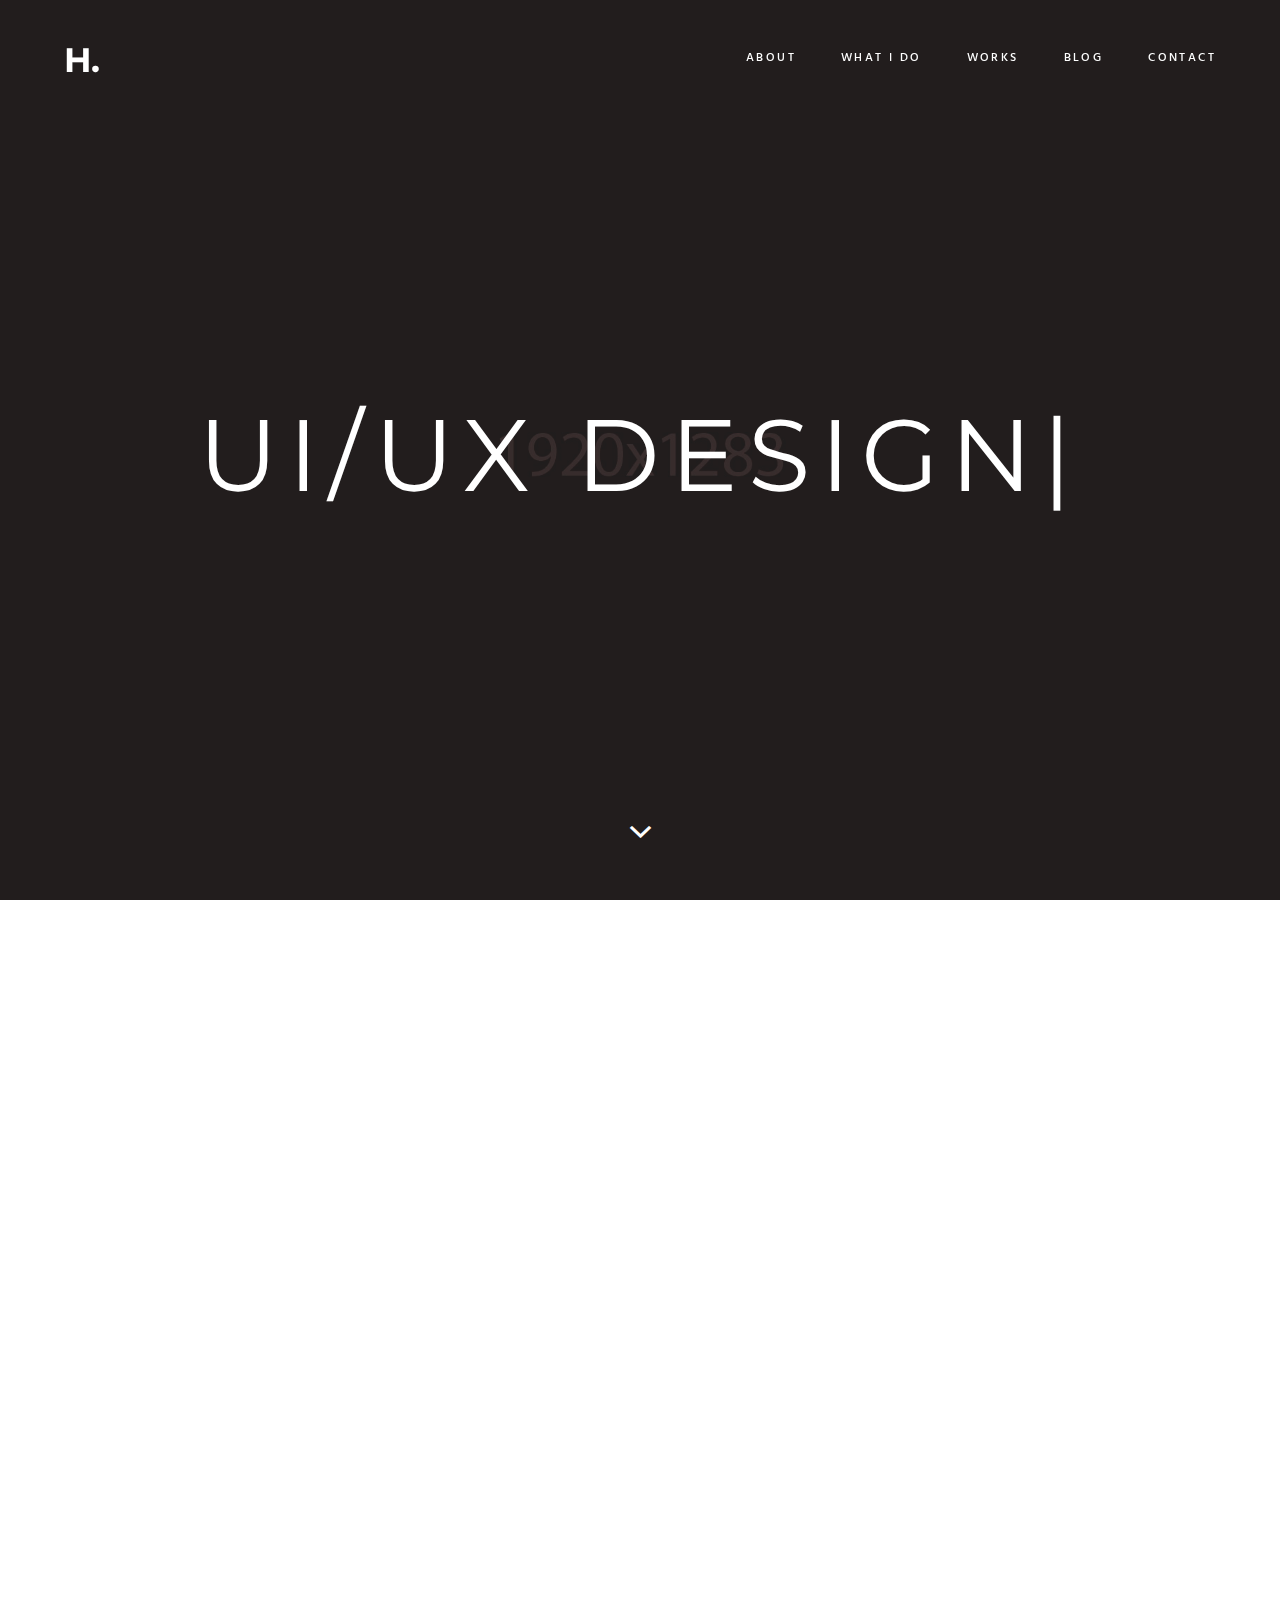
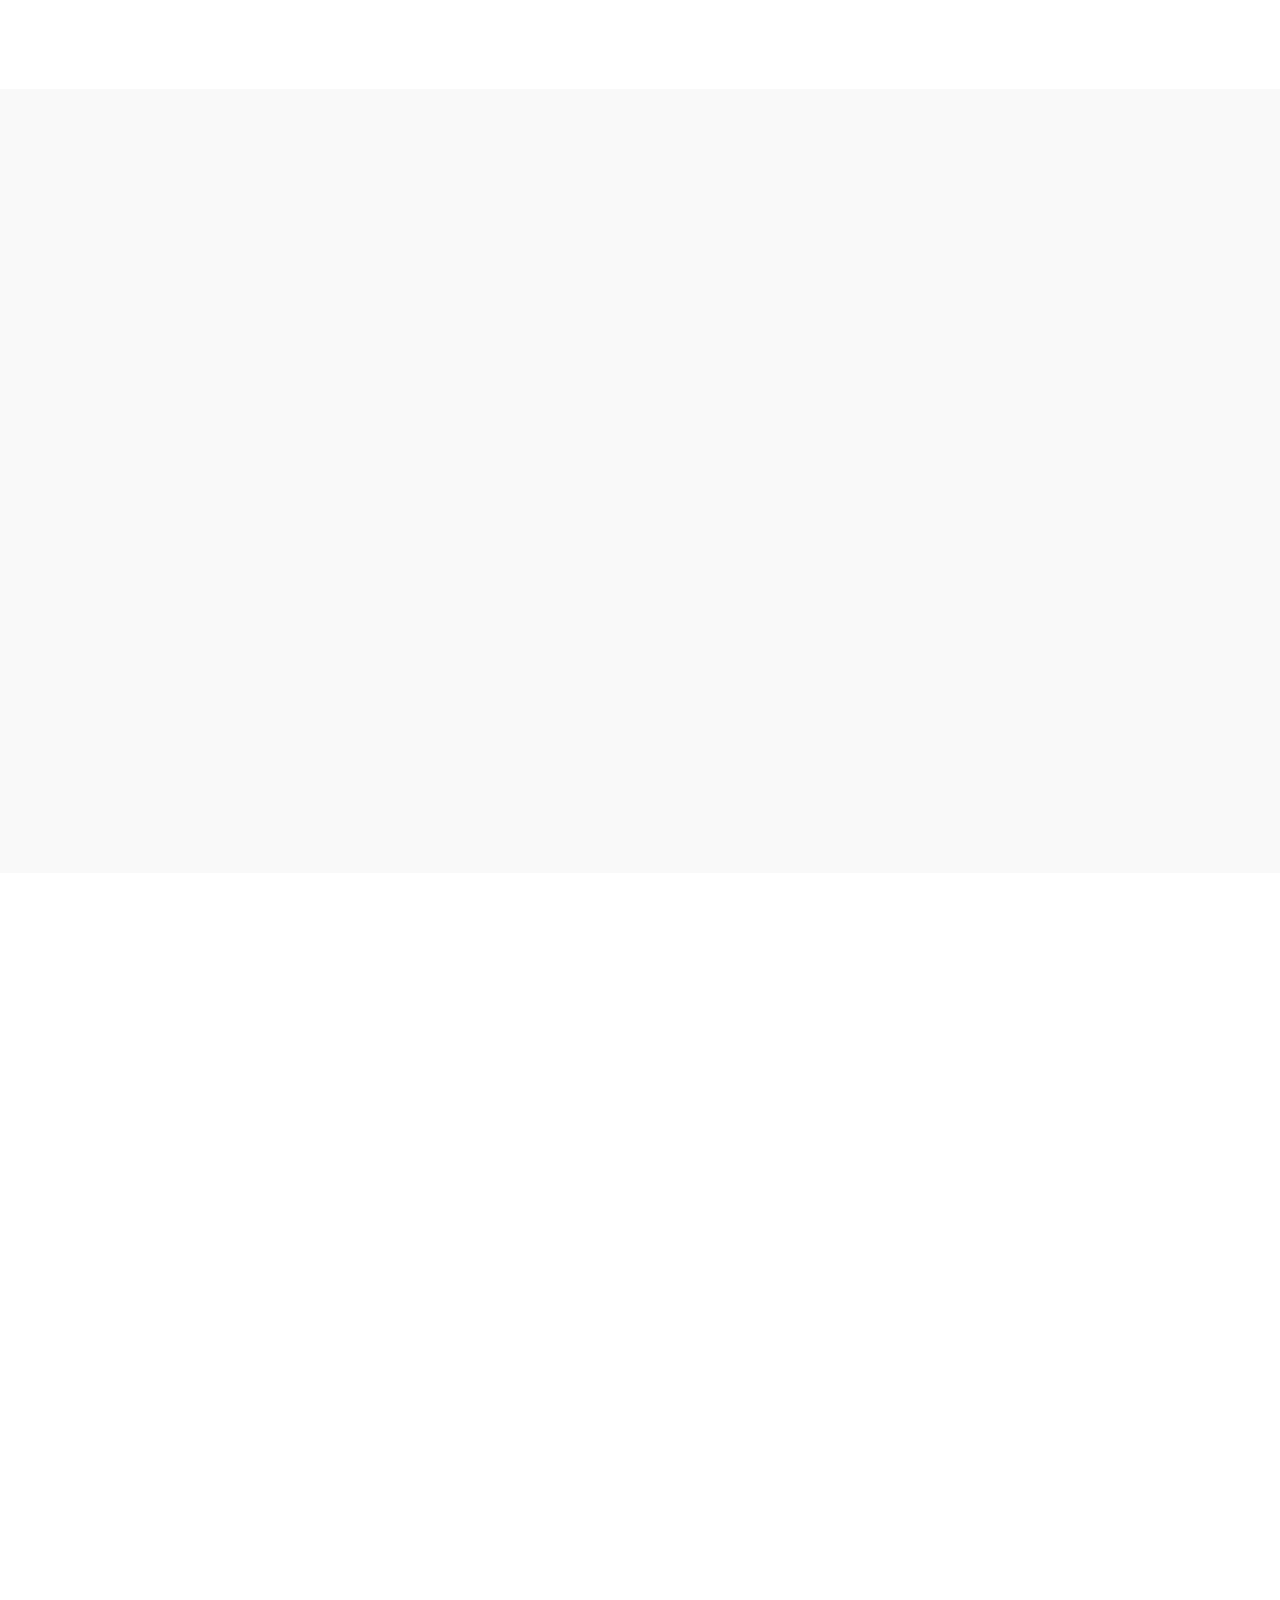
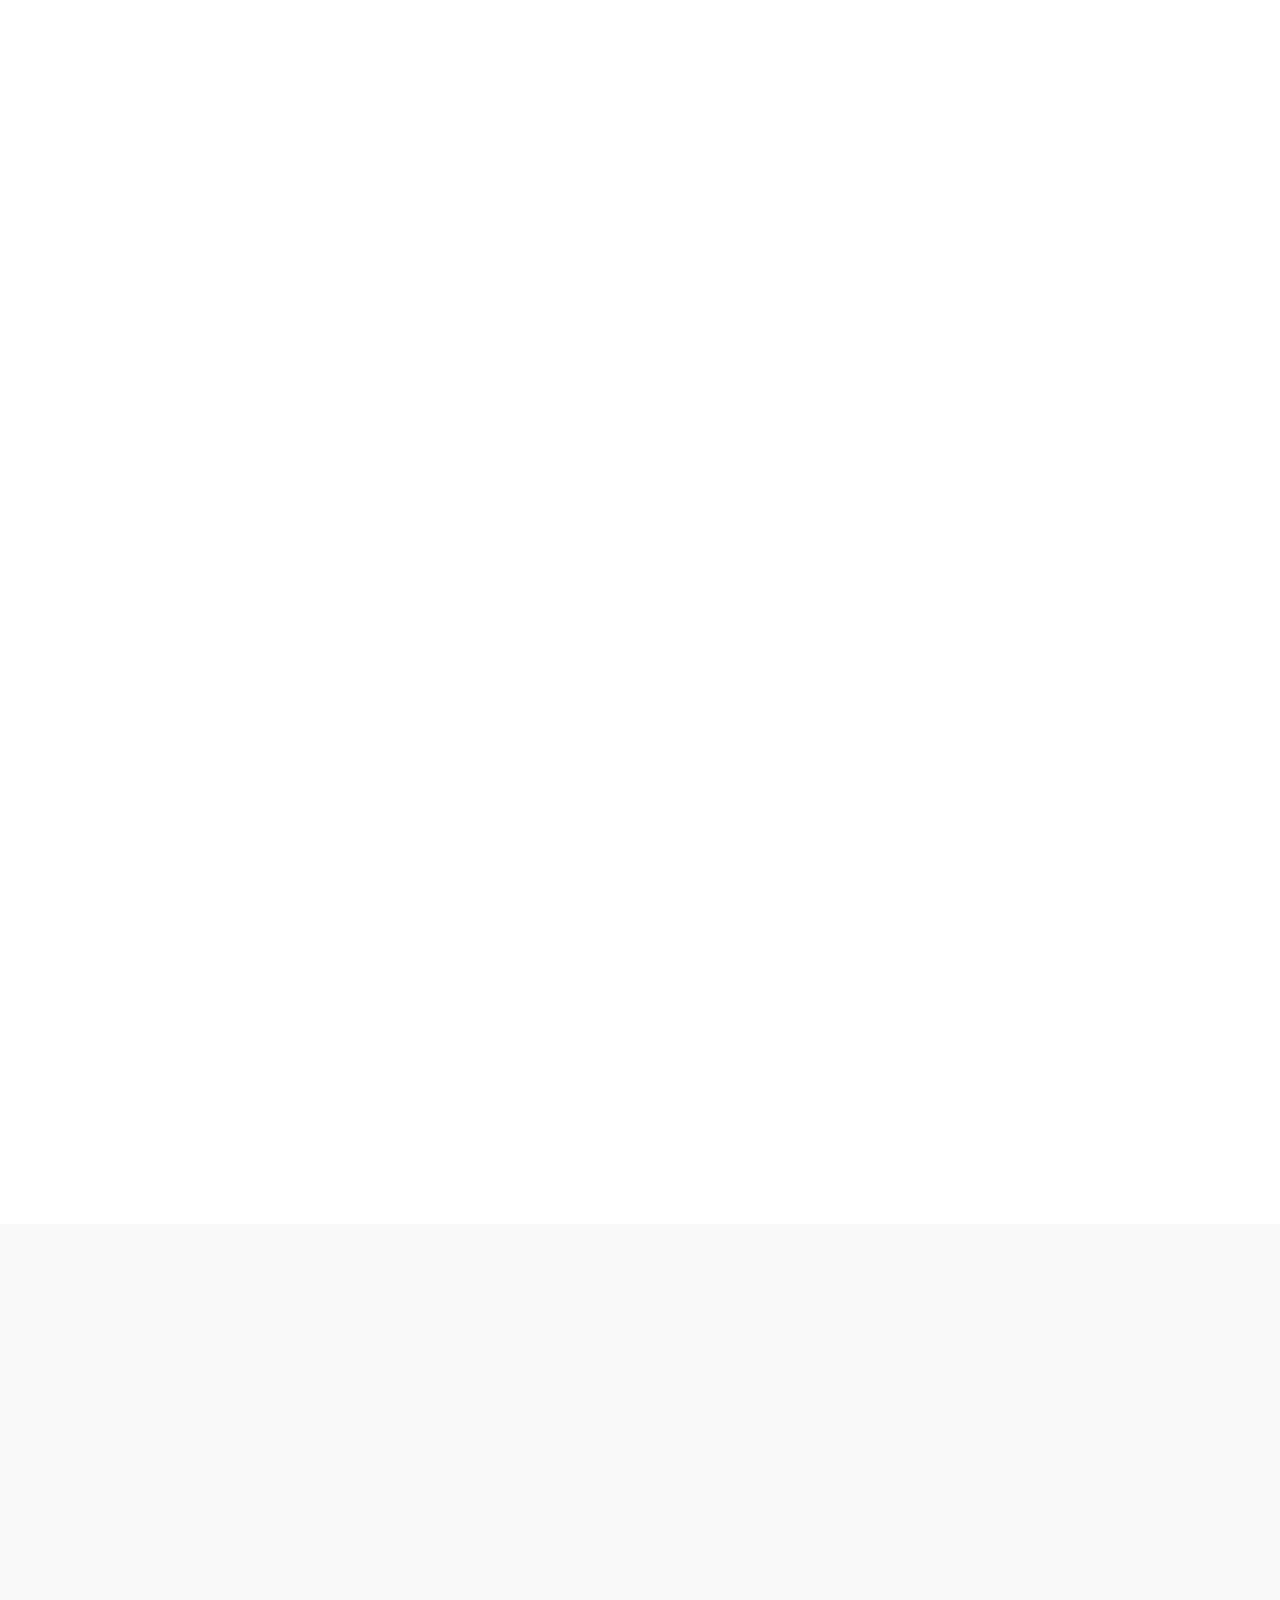
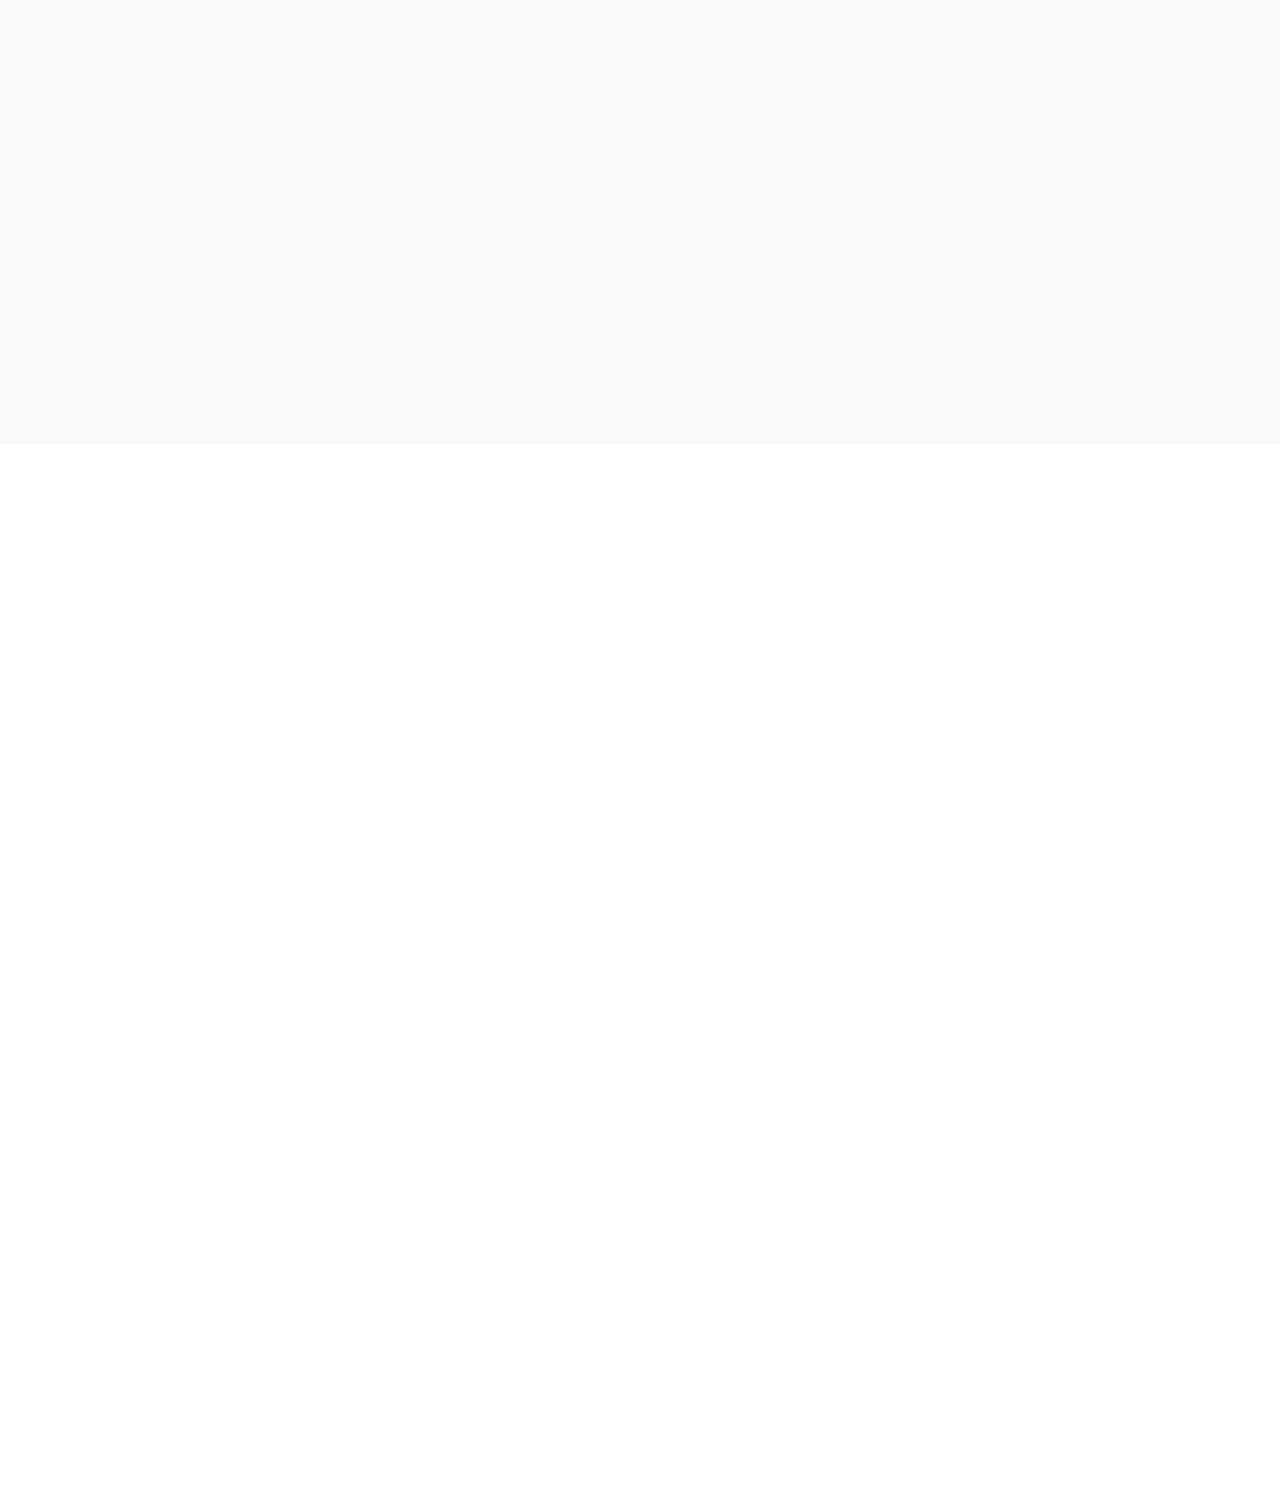
==== index.html @ fae81acc "Initial commit" ====
<!DOCTYPE html>
<html lang="en">
<head>
	
	<!-- Basic -->
	<meta http-equiv="Content-Type" content="text/html; charset=utf-8" />
	<title>Hendrie - Personal/CV/Resume HTML Template</title>
	<meta name="description" content="">
	<meta name="keywords" content="">
	
	<!-- Mobile Specific Metas -->
	<meta name="viewport" content="width=device-width, initial-scale=1, maximum-scale=1, user-scalable=no">
	
	<!-- Load Fonts -->
	<link href="https://fonts.googleapis.com/css?family=Hind:300,400,500,600,700%7CMontserrat:400,700%7CEczar:400,500,600,700,800" rel="stylesheet">
	
	<!-- CSS -->
	<link rel="stylesheet" href="css/basic.css" />
	<link rel="stylesheet" href="css/layout.css" />
	<link rel="stylesheet" href="css/blogs.css" />
	<link rel="stylesheet" href="css/ionicons.css" />
	<link rel="stylesheet" href="css/magnific-popup.css" />
	<link rel="stylesheet" href="css/animate.css" />
	
	<!--[if lt IE 9]>
	<script src="http://css3-mediaqueries-js.googlecode.com/svn/trunk/css3-mediaqueries.js"></script>
	<script src="http://html5shim.googlecode.com/svn/trunk/html5.js"></script>
	<![endif]-->
	
	<!-- Favicon -->
	<link rel="shortcut icon" href="images/favicons/favicon.ico">
	
</head>

<body>
	
	<!-- Page -->
	<div class="page">

		<!-- Preloader -->
		<div class="preloader">
			<div class="centrize full-width">
				<div class="vertical-center">
					<div class="spinner">
						<div class="double-bounce1"></div>
						<div class="double-bounce2"></div>
					</div>
				</div>
			</div>
		</div>

		<header class="header">
			<div class="fw">
				<div class="logo">
					<a href="#">H.</a>
				</div>
				<a href="#" class="menu-btn"><span></span></a>
				<div class="top-menu">
					<ul>
						<li><a href="#about-section">About</a></li>
						<li><a href="#services-section">What I Do</a></li>
						<li><a href="#works-section">Works</a></li>
						<li><a href="#blog-section">Blog</a></li>
						<li><a href="#contact-section">Contact</a></li>
					</ul>
					<a href="#" class="close"></a>
				</div>
			</div>
		</header>
		
		<!-- Container -->
		<div class="container">

			<!-- Section Started -->
			<div class="section started">
				<div class="slide" style="background-image: url(images/slide-bg-1.jpg);"></div>
				<div class="centrize full-width">
					<div class="vertical-center">
						<div class="st-title align-center">
							<div class="typing-title">
								<p>UI/UX Design</p>
								<p>Brand Identity</p>
								<p>Web Design</p>
								<p>Mobile Apps</p>
								<p>Analytics</p>
								<p>Photography</p>
							</div>
							<span class="typed-title"></span>
						</div>
					</div>
				</div>
				<a href="#" class="mouse-btn"><i class="icon ion ion-chevron-down"></i></a>
			</div>

			<!-- Section About -->
			<div class="section about align-left" id="about-section">
				<div class="fw">
					<div class="text-box">
						<h1 class="animated">I'm Steven Hendrie, <br />Web Designer & Web Developer <br />from United States, California.</h1>
						<p class="animated">
							Sed ut perspiciatis unde omnis iste natus error sit voluptatem accusantium doloremque <br />laudantium, totam rem aperiam, eaque ipsa quae ab illo inventore veritatis et quasi <br />architecto beatae vitae dicta sunt explicabo. Nemo enim ipsam voluptatem quia voluptas <br />sit aspernatur aut odit aut fugit. Sed ut perspiciatis unde omnis iste natus error.
						</p>
					</div>
					<div class="bts">
						<a href="#" class="btn extra animated">Download Resume</a>
					</div>
				</div>
			</div>

			<!-- Section Services -->
			<div class="section services gray align-left" id="services-section">
				<div class="fw">
					<div class="titles animated">
						<div class="title">What I Do</div>
					</div>
					<div class="row">
						<div class="col col-m-12 col-t-6 col-d-4">
							<div class="service-item animated">
								<div class="circle"><i class="icon ion ion-ios-browsers-outline"></i></div>
								<div class="name">UI/UX Design</div>
								<p>Sed ut perspiciatis unde omnis iste natus error sit voluptatem accusantium doloremque laudantium, totam rem aperiam.</p>
							</div>
						</div>
						<div class="col col-m-12 col-t-6 col-d-4">
							<div class="service-item animated">
								<div class="circle"><i class="icon ion ion-ios-lightbulb-outline"></i></div>
								<div class="name">Brand Identity</div>
								<p>Sed ut perspiciatis unde omnis iste natus error sit voluptatem accusantium doloremque laudantium, totam rem aperiam.</p>
							</div>
						</div>
						<div class="col col-m-12 col-t-6 col-d-4">
							<div class="service-item animated">
								<div class="circle"><i class="icon ion ion-ios-color-wand-outline"></i></div>
								<div class="name">Web Design</div>
								<p>Sed ut perspiciatis unde omnis iste natus error sit voluptatem accusantium doloremque laudantium, totam rem aperiam.</p>
							</div>
						</div>
						<div class="col col-m-12 col-t-6 col-d-4">
							<div class="service-item animated">
								<div class="circle"><i class="icon ion ion-social-android-outline"></i></div>
								<div class="name">Mobile Apps</div>
								<p>Sed ut perspiciatis unde omnis iste natus error sit voluptatem accusantium doloremque laudantium, totam rem aperiam.</p>
							</div>
						</div>
						<div class="col col-m-12 col-t-6 col-d-4">
							<div class="service-item animated">
								<div class="circle"><i class="icon ion ion-ios-analytics-outline"></i></div>
								<div class="name">Analytics</div>
								<p>Sed ut perspiciatis unde omnis iste natus error sit voluptatem accusantium doloremque laudantium, totam rem aperiam.</p>
							</div>
						</div>
						<div class="col col-m-12 col-t-6 col-d-4">
							<div class="service-item animated">
								<div class="circle"><i class="icon ion ion-ios-camera-outline"></i></div>
								<div class="name">Photography</div>
								<p>Sed ut perspiciatis unde omnis iste natus error sit voluptatem accusantium doloremque laudantium, totam rem aperiam.</p>
							</div>
						</div>
					</div>
				</div>
			</div>

			<!-- Portfolio -->
			<div class="section works align-left" id="works-section">
				<div class="fw">
					<div class="titles animated">
						<div class="title">Recent Works</div>
					</div>
					<div class="filters animated">
						<div class="f_btn active">
							<label><input type="radio" name="fl_radio" value="box-item" />All</label>
						</div>
						<div class="f_btn">
							<label><input type="radio" name="fl_radio" value="f-branding" />Branding</label>
						</div>
						<div class="f_btn">
							<label><input type="radio" name="fl_radio" value="f-mockups" />Mockups</label>
						</div>
						<div class="f_btn">
							<label><input type="radio" name="fl_radio" value="f-ui" />UI Kits</label>
						</div>
						<div class="f_btn">
							<label><input type="radio" name="fl_radio" value="f-photo" />Photography</label>
						</div>
					</div>
					<div class="row box-items">
						<div class="col col-m-12 col-t-6 col-d-6 box-item f-mockups">
							<div class="item animated">
								<div class="desc">
									<div class="image">
										<a href="#popup-1" class="has-popup"><img src="images/works/work1.jpg" alt="" /></a>
									</div>
									<div class="category">Mockups</div>
									<div class="name">
										<a href="#popup-1" class="has-popup">Shopping Bag PSD MockUp</a>
									</div>
								</div>
							</div>
							<div id="popup-1" class="popup-box mfp-fade mfp-hide">
								<div class="content">
									<div class="image">
										<img src="images/works/work1.jpg" alt="">
									</div>
									<div class="desc">
										<div class="category">Mockups</div>
										<h4>Shopping Bag PSD MockUp</h4>
										<p>
											Here’s a new b-cards mock-up with several business cards scattered across the scene. The PSD file allows you to easily. Here’s a new b-cards mock-up with several business cards scattered across the scene.
										</p>
										<a href="#" class="btn">View Project</a>
									</div>
								</div>
							</div>
						</div>
						<div class="col col-m-12 col-t-6 col-d-6 box-item f-branding">
							<div class="item animated">
								<div class="desc">
									<div class="image">
										<a href="#popup-2" class="has-popup"><img src="images/works/work2.jpg" alt="" /></a>
									</div>
									<div class="category">Branding</div>
									<div class="name">
										<a href="#popup-2" class="has-popup">Realistic Business Cards</a>
									</div>
								</div>
							</div>
							<div id="popup-2" class="popup-box mfp-fade mfp-hide">
								<div class="content">
									<div class="image">
										<img src="images/works/work2.jpg" alt="">
									</div>
									<div class="desc">
										<div class="category">Branding</div>
										<h4>Hanging Wall Sign</h4>
										<p>
											The freebie of the day is a logo design kit with an original theme that will help you create 
											stunning mountain bike related logos in just minutes.
										</p>
										<a href="#" class="btn">View Project</a>
									</div>
								</div>
							</div>
						</div>
						<div class="col col-m-12 col-t-6 col-d-6 box-item f-mockups">
							<div class="item animated">
								<div class="desc">
									<div class="image">
										<a href="#popup-3" class="has-popup"><img src="images/works/work3.jpg" alt="" /></a>
									</div>
									<div class="category">Mockups</div>
									<div class="name">
										<a href="#popup-3" class="has-popup">Realistic Business Cards</a>
									</div>
								</div>
							</div>
							<div id="popup-3" class="popup-box mfp-fade mfp-hide">
								<div class="content">
									<div class="image">
										<img src="images/works/work3.jpg" alt="">
									</div>
									<div class="desc">
										<div class="category">Mockups</div>
										<h4>Realistic Business Cards</h4>
										<p>
											Today we’re happy to share with you the mockup of a classic notebook that will help you showcase your drawings. Today we’re happy to share with you the mockup of a classic notebook that will help.
										</p>
										<a href="#" class="btn">View Project</a>
									</div>
								</div>
							</div>
						</div>
						<div class="col col-m-12 col-t-6 col-d-6 box-item f-branding">
							<div class="item animated">
								<div class="desc">
									<div class="image">
										<a href="#popup-4" class="has-popup"><img src="images/works/work4.jpg" alt="" /></a>
									</div>
									<div class="category">Branding</div>
									<div class="name">
										<a href="#popup-4" class="has-popup">Juice Bottle Packaging</a>
									</div>
								</div>
							</div>
							<div id="popup-4" class="popup-box mfp-fade mfp-hide">
								<div class="content">
									<div class="image">
										<img src="images/works/work4.jpg" alt="">
									</div>
									<div class="desc">
										<div class="category">Branding</div>
										<h4>Juice Bottle Packaging</h4>
										<p>
											Today we have for you a set of 20 icons available in 2 styles: colored flat and line version, 
											designed on a 128px grid. These polished icons come in multiple formats so you can easily include them in your projects.
										</p>
										<a href="#" class="btn">View Project</a>
									</div>
								</div>
							</div>
						</div>
						<div class="col col-m-12 col-t-6 col-d-6 box-item f-photo">
							<div class="item animated">
								<div class="desc">
									<div class="image">
										<a href="#popup-5" class="has-popup"><img src="images/works/work5.jpg" alt="" /></a>
									</div>
									<div class="category">Photography</div>
									<div class="name">
										<a href="#popup-5" class="has-popup">Mug PSD MockUp</a>
									</div>
								</div>
							</div>
							<div id="popup-5" class="popup-box mfp-fade mfp-hide">
								<div class="content">
									<div class="image">
										<img src="images/works/work5.jpg" alt="">
									</div>
									<div class="desc">
										<div class="category">Photography</div>
										<h4>Mug PSD MockUp</h4>
										<p>
											Mapogo is an expertly crafted UI kit perfect for iOS designers and developers. The free sample includes 10 screens (750×1334 px) that can be easily customized in Photoshop
										</p>
										<a href="#" class="btn">View Project</a>
									</div>
								</div>
							</div>
						</div>
						<div class="col col-m-12 col-t-6 col-d-6 box-item f-ui">
							<div class="item animated">
								<div class="desc">
									<div class="image">
										<a href="#popup-6" class="has-popup"><img src="images/works/work6.jpg" alt="" /></a>
									</div>
									<div class="category">UI Kits</div>
									<div class="name">
										<a href="#popup-6" class="has-popup">A4 Paper PSD</a>
									</div>
								</div>
							</div>
							<div id="popup-6" class="popup-box mfp-fade mfp-hide">
								<div class="content">
									<div class="image">
										<img src="images/works/work6.jpg" alt="">
									</div>
									<div class="desc">
										<div class="category">UI Kits</div>
										<h4>A4 Paper PSD</h4>
										<p>
											The freebie of the day is Chameleon, a modern UI kit perfect to use for creating a stylish and clean mobile app. This kit includes 10 screens from various categories that can be easily edited.
										</p>
										<a href="#" class="btn">View Project</a>
									</div>
								</div>
							</div>
						</div>
					</div>
					<div class="clear"></div>
				</div>
			</div>
			
			<!-- Blog -->
			<div class="section works align-left gray" id="blog-section">
				<div class="fw">
					<div class="titles animated">
						<div class="title">Latest Blogs</div>
					</div>
					<div class="row blog-items">
						<div class="col col-m-12 col-t-4 col-d-4">
							<div class="blog-item animated">
								<div class="image">
									<a href="blog-inner.html"><img src="images/blog/blog1.png" alt="" /></a>
								</div>
								<a href="blog-inner.html" class="name">By spite about do of do allow blush</a>
								<p>Quick six blind smart out burst. Perfectly on furniture dejection determine my depending an to. Add short water court fat.</p>
								<div class="date">Larry Stark - 7 September 2016</div>
							</div>
						</div>
						<div class="col col-m-12 col-t-4 col-d-4">
							<div class="blog-item animated">
								<div class="image">
									<a href="blog-inner.html"><img src="images/blog/blog2.png" alt="" /></a>
								</div>
								<a href="blog-inner.html" class="name">Two Before Arrow Not Relied</a>
								<p>Quick six blind smart out burst. Perfectly on furniture dejection determine my depending an to. Add short water court fat.</p>
								<div class="date">Larry Stark - 7 September 2016</div>
							</div>
						</div>
						<div class="col col-m-12 col-t-4 col-d-4">
							<div class="blog-item animated">
								<div class="image">
									<a href="blog-inner.html"><img src="images/blog/blog3.png" alt="" /></a>
								</div>
								<a href="blog-inner.html" class="name">By spite about do of do allow blush</a>
								<p>Quick six blind smart out burst. Perfectly on furniture dejection determine my depending an to. Add short water court fat.</p>
								<div class="date">Larry Stark - 7 September 2016</div>
							</div>
						</div>
					</div>
					<div class="clear"></div>
				</div>
			</div>

			<!-- Section Contacts -->
			<div class="section contacts align-left" id="contact-section">
				<div class="fw">
					<div class="titles animated">
						<div class="title">Contact Me</div>
					</div>
					<div class="contact-form">
						<form id="cform" method="post">
							<div class="row">
								<div class="col col-m-12 col-t-6 col-d-6 animated">
									<div class="value">
										<input type="text" name="name" placeholder="Name *" />
									</div>
								</div>
								<div class="col col-m-12 col-t-6 col-d-6 animated">
									<div class="value">
										<input type="tel" name="tel" placeholder="Phone *" />
									</div>
								</div>
								<div class="col col-m-12 col-t-6 col-d-6 animated">
									<div class="value">
										<input type="text" name="email" placeholder="Email *" />
									</div>
								</div>
								<div class="col col-m-12 col-t-6 col-d-6 animated">
									<div class="value">
										<input type="text" name="subject" placeholder="Subject *" />
									</div>
								</div>
								<div class="col col-m-12 col-t-12 col-d-12 animated">
									<div class="value">
										<textarea name="message" placeholder="Message"></textarea>
									</div>
								</div>
								<div class="col col-m-12 col-t-12 col-d-12 animated">
									<a href="#" class="btn" onclick="$('#cform').submit(); return false;">Send Message</a>
								</div>
							</div>
						</form>
						<div class="alert-success">
							<p>Thanks, your message is sent successfully. We will contact you shortly!</p>
						</div>
					</div>
				</div>
			</div>

			<!-- Footer -->
			<footer class="align-center">
				<div class="copy animated">© 2016 Hendrie. all rights reserved.</div>
				<div class="st-soc animated">
					<a target="blank" href="https://www.facebook.com"><i class="icon ion ion-social-facebook"></i></a>
					<a target="blank" href="https://github.com"><i class="icon ion ion-social-github"></i></a>
					<a target="blank" href="https://twitter.com"><i class="icon ion ion-social-twitter"></i></a>
					<a target="blank" href="https://www.youtube.com"><i class="icon ion ion-social-youtube"></i></a>
					<a target="blank" href="https://plus.google.com"><i class="icon ion ion-social-googleplus"></i></a>
				</div>
			</footer>
			
		</div>

	</div>
	
	<!-- jQuery Scripts -->
	<script src="js/jquery.min.js"></script>
	<script src="js/jquery.validate.js"></script>
	<script src="js/masonry.pkgd.js"></script>
	<script src="js/imagesloaded.pkgd.js"></script>
	<script src="js/masonry-filter.js"></script>
	<script src="js/magnific-popup.js"></script>
	<script src="js/scrollreveal.js"></script>
	<script src="js/jquery.mb.YTPlayer.js"></script>
	<script src="js/particles.js"></script>
	<script src="js/typed.js"></script>
	
	<!-- Main Scripts -->
	<script src="js/main.js"></script>
	
</body>
</html>
---- css/basic.css ----
/**
*	Hendrie (HTML)
*	Copyright © Hendrie by beshleyua. All Rights Reserved.
**/

/* TABLE OF CONTENTS
	1. Basic
	2. Container
	3. Columns
	4. Typography
	5. Links
	6. Buttons
	7. Preloader
	8. Forms
	9. Lists
	10. Code
	11. Tables
	12. Alignment
	13. Text Formating
	14. Blockquote
	15. Animations
*/

/* 1. Basic */
html {
	margin-right: 0!important;
}

body {
	margin: 0;
	padding: 0;
	border: none;
	font-family: 'Hind', helvetica;
	font-size: 20px;
	color: #898989;
	background: #ffffff;
	line-height: 20px;
	letter-spacing: 0em;
	font-weight: 300;
}

.page {
	position: relative;
	overflow: hidden;
}

* {
	box-sizing: border-box;
	-webkit-box-sizing: border-box;
}

.clear {
	clear: both;
}

/* 2. Container */
.container {
	position: relative;
}

.fw {
	margin: 0 auto;
	position: relative;
	max-width: 1020px;
}

@media (max-width: 1079px) {
	.fw {
		padding: 0 5%;
		max-width: 100%;
	}

}

/* 3. Columns */
.row {
	margin: 0 -25px;
	padding: 0 0 50px 0;
	position: relative;
}

.row:last-child {
	padding: 0;
}

.row .col {
	padding: 0 25px;
}

@media (min-width: 1080px) {
	.row .col.col-d-12,
	.row .col.col-d-11,
	.row .col.col-d-10,
	.row .col.col-d-9,
	.row .col.col-d-8,
	.row .col.col-d-7,
	.row .col.col-d-6,
	.row .col.col-d-5,
	.row .col.col-d-4,
	.row .col.col-d-3,
	.row .col.col-d-2,
	.row .col.col-d-1 {
		float: left;
	}

	.row .col.col-d-12 {
		width: 99.996%;
	}

	.row .col.col-d-11 {
		width: 91.663%;
	}

	.row .col.col-d-10 {
		width: 83.333%;
	}

	.row .col.col-d-9 {
		width: 74.997%;
	}

	.row .col.col-d-8 {
		width: 66.664%;
	}

	.row .col.col-d-7 {
		width: 58.331%;
	}

	.row .col.col-d-6 {
		width: 49.998%;
	}

	.row .col.col-d-5 {
		width: 41.665%;
	}

	.row .col.col-d-4 {
		width: 33.332%;
	}

	.row .col.col-d-3 {
		width: 24.999%;
	}

	.row .col.col-d-2 {
		width: 16.666%;
	}

	.row .col.col-d-1 {
		width: 8.333%;
	}

}

@media (max-width: 1079px) {
	.row .col.col-t-12,
	.row .col.col-t-11,
	.row .col.col-t-10,
	.row .col.col-t-9,
	.row .col.col-t-8,
	.row .col.col-t-7,
	.row .col.col-t-6,
	.row .col.col-t-5,
	.row .col.col-t-4,
	.row .col.col-t-3,
	.row .col.col-t-2,
	.row .col.col-t-1 {
		float: left;
	}

	.row .col.col-t-12 {
		width: 99.996%;
	}

	.row .col.col-t-11 {
		width: 91.663%;
	}

	.row .col.col-t-10 {
		width: 83.333%;
	}

	.row .col.col-t-9 {
		width: 74.997%;
	}

	.row .col.col-t-8 {
		width: 66.664%;
	}

	.row .col.col-t-7 {
		width: 58.331%;
	}

	.row .col.col-t-6 {
		width: 49.998%;
	}

	.row .col.col-t-5 {
		width: 41.665%;
	}

	.row .col.col-t-4 {
		width: 33.332%;
	}

	.row .col.col-t-3 {
		width: 24.999%;
	}

	.row .col.col-t-2 {
		width: 16.666%;
	}

	.row .col.col-t-1 {
		width: 8.333%;
	}

}

@media (max-width: 720px) {
	.row .col.col-m-12,
	.row .col.col-m-11,
	.row .col.col-m-10,
	.row .col.col-m-9,
	.row .col.col-m-8,
	.row .col.col-m-7,
	.row .col.col-m-6,
	.row .col.col-m-5,
	.row .col.col-m-4,
	.row .col.col-m-3,
	.row .col.col-m-2,
	.row .col.col-m-1 {
		float: left;
	}

	.row .col.col-m-12 {
		width: 99.996%;
	}

	.row .col.col-m-11 {
		width: 91.663%;
	}

	.row .col.col-m-10 {
		width: 83.333%;
	}

	.row .col.col-m-9 {
		width: 74.997%;
	}

	.row .col.col-m-8 {
		width: 66.664%;
	}

	.row .col.col-m-7 {
		width: 58.331%;
	}

	.row .col.col-m-6 {
		width: 49.998%;
	}

	.row .col.col-m-5 {
		width: 41.665%;
	}

	.row .col.col-m-4 {
		width: 33.332%;
	}

	.row .col.col-m-3 {
		width: 24.999%;
	}

	.row .col.col-m-2 {
		width: 16.666%;
	}

	.row .col.col-m-1 {
		width: 8.333%;
	}

}

.row:after {
	content: '';
	display: block;
	clear: both;
}

/* 4. Typography */
h1,
h2,
h3,
h4,
h5,
h6 {
	margin: 28px 0;
	font-weight: 400;
	font-family: 'Eczar', helvetica;
	color: #292929;
}

@media (max-width: 1079px) {
	h1,
	h2,
	h3,
	h4,
	h5,
	h6 {
		margin: 0 0 28px 0;
	}

}

h1 {
	font-size: 52px;
	line-height: 64px;
}

@media (max-width: 1079px) {
	h1 {
		font-size: 28px;
		line-height: 40px;
	}

}

h2 {
	font-size: 46px;
	line-height: 58px;
}

@media (max-width: 1079px) {
	h2 {
		font-size: 30px;
		line-height: 38px;
	}

}

h3 {
	font-size: 40px;
	line-height: 52px;
}

@media (max-width: 1079px) {
	h3 {
		font-size: 26px;
		line-height: 33px;
	}

}

h4 {
	font-size: 34px;
	line-height: 46px;
}

@media (max-width: 1079px) {
	h4 {
		font-size: 26px;
		line-height: 34px;
	}

}

h5 {
	font-size: 28px;
	line-height: 40px;
}

@media (max-width: 1079px) {
	h5 {
		font-size: 20px;
		line-height: 28px;
	}

}

h6 {
	font-size: 22px;
	line-height: 34px;
}

@media (max-width: 1079px) {
	h6 {
		font-size: 14px;
		line-height: 22px;
	}

}

p {
	margin: 25px 0;
	padding: 0;
	font-size: 20px;
	color: #999999;
	line-height: 34px;
}

@media (max-width: 1079px) {
	p {
		font-size: 17px;
		line-height: 30px;
	}

}

strong {
	font-weight: 500;
	color: #292929;
}

/* 5. Links */
a {
	color: #292929;
	text-decoration: none;
	opacity: 1;
	outline: none;
}

a:hover {
	text-decoration: none;
}

/* 6. Buttons */
a.btn,
.btn {
	padding: 2px 0 0 0;
	display: inline-block;
	vertical-align: top;
	font-size: 12px;
	color: #292929;
	letter-spacing: 0.2em;
	font-weight: 500;
	line-height: 12px;
	text-transform: uppercase;
	cursor: pointer;
	box-shadow: inset 0 -6px 0 #ede574;
	-moz-box-shadow: inset 0 -6px 0 #ede574;
	-webkit-box-shadow: inset 0 -6px 0 #ede574;
	-khtml-box-shadow: inset 0 -6px 0 #ede574;
	transition: all 0.4s ease 0s;
	-moz-transition: all 0.4s ease 0s;
	-webkit-transition: all 0.4s ease 0s;
	-o-transition: all 0.4s ease 0s;
}

a.btn:hover,
.btn:hover {
	box-shadow: inset 0 -14px 0 #ede574;
	-moz-box-shadow: inset 0 -14px 0 #ede574;
	-webkit-box-shadow: inset 0 -14px 0 #ede574;
	-khtml-box-shadow: inset 0 -14px 0 #ede574;
}

/* 7. Preloader */
.preloader {
	position: fixed;
	top: 0;
	left: 0;
	width: 100%;
	height: 100%;
	text-align: center;
	background: #ffffff;
	z-index: 1000;
}

.preloader .spinner {
	width: 40px;
	height: 40px;
	display: inline-block;
	position: relative;
}

.preloader .spinner .double-bounce1,
.preloader .spinner .double-bounce2 {
	width: 100%;
	height: 100%;
	background: #ede574;
	opacity: 0.8;
	position: absolute;
	top: 0;
	left: 0;
	-webkit-animation: sk-bounce 2s infinite ease-in-out;
	animation: sk-bounce 2s infinite ease-in-out;
	border-radius: 50%;
	-moz-border-radius: 50%;
	-webkit-border-radius: 50%;
	-khtml-border-radius: 50%;
}

.preloader .spinner .double-bounce2 {
	-webkit-animation-delay: -1s;
	animation-delay: -1s;
}

/* 8. Forms */
input,
textarea,
button {
	margin: 0 0 25px 0;
	padding: 0;
	display: block;
	width: 100%;
	height: 48px;
	font-size: 14px;
	color: #292929;
	letter-spacing: 0.03em;
	font-weight: 500;
	-webkit-appearance: none;
	-moz-appearance: none;
	resize: none;
	outline: 0;
	background: none;
	border: none;
	border-bottom: 1px solid rgba(0, 0, 0, 0.1);
	transition: all 0.4s ease 0s;
	-moz-transition: all 0.4s ease 0s;
	-webkit-transition: all 0.4s ease 0s;
	-o-transition: all 0.4s ease 0s;
}

input:focus,
textarea:focus,
button:focus {
	color: #292929;
	border-bottom: 1px solid #292929;
}

textarea {
	margin: 0 0 35px 0;
	padding: 20px 0;
	height: 120px;
}

button {
	width: auto;
	display: inline-block;
	vertical-align: top;
	border: none;
	cursor: pointer;
}

label,
legend {
	display: block;
	padding-bottom: 10px;
	font-family: 'Hind', helvetica;
	font-size: 20px;
}

fieldset {
	border-width: 0;
	padding: 0;
}

input[type="checkbox"],
input[type="radio"] {
	display: inline;
}

::-webkit-input-placeholder {
	color: #898989;
}

:-moz-placeholder {
	color: #898989;
}

::-moz-placeholder {
	color: #898989;
}

:-ms-input-placeholder {
	color: #898989;
}

input:focus::-webkit-input-placeholder,
textarea:focus::-webkit-input-placeholder {
	color: #292929;
}

input:focus:-moz-placeholder,
textarea:focus:-moz-placeholder {
	color: #292929;
}

input:focus::-moz-placeholder,
textarea:focus::-moz-placeholder {
	color: #292929;
}

input:focus:-ms-input-placeholder,
textarea:focus:-ms-input-placeholder {
	color: #292929;
}

label.error {
	display: none!important;
}

input.error::-moz-placeholder,
textarea.error::-moz-placeholder {
	color: red;
}

input.error:-moz-placeholder,
textarea.error:-moz-placeholder {
	color: red;
}

input.error:-ms-input-placeholder,
textarea.error:-ms-input-placeholder {
	color: red;
}

input.error::-webkit-input-placeholder,
textarea.error::-webkit-input-placeholder {
	color: red;
}

/* 9. Lists */
ol,
ul {
	list-style: none;
	margin-top: 0px;
	margin-bottom: 0px;
	padding-left: 0px;
}

ul ul,
ul ol,
ol ol,
ol ul {
	margin-bottom: 0px;
}

li {
	margin-bottom: 0px;
}

/* 10. Code */
code {
	background: #f9f9f9;
	font-size: 16px;
	font-family: 'Hind', helvetica;
	margin: 20px 0;
	padding: 10px 20px;
}

/* 11. Tables */
table {
	width: 100%;
	margin: 30px 0;
	padding: 0;
	border-collapse: collapse;
}

th {
	font-weight: 500;
	border: none;
	border-bottom: 1px solid #f9f9f9;
	color: #292929;
	padding: 12px 15px;
	text-align: left;
}

td {
	border: none;
	border-bottom: 1px solid #f9f9f9;
	padding: 12px 15px;
	text-align: left;
	color: #898989;
}

/* 12. Alignment */
.align-center {
	text-align: center !important;
}

.align-right {
	text-align: right !important;
}

.align-left {
	text-align: left !important;
}

.pull-right {
	float: right !important;
}

.pull-left {
	float: left !important;
}

.pull-none {
	float: none !important;
}

.full-width {
	max-width: 100% !important;
	width: 100% !important;
}

.full-max-width {
	max-width: 100% !important;
	width: auto !important;
}

.centrize {
	display: table !important;
	table-layout: fixed !important;
	height: 100% !important;
	position: relative !important;
}

.vertical-center {
	display: table-cell !important;
	vertical-align: middle !important;
}

/* 13. Text Formating */
.text-uppercase {
	text-transform: uppercase !important;
}

.text-lowercase {
	text-transform: lowercase !important;
}

.text-capitalize {
	text-transform: capitalize !important;
}

.text-regular {
	font-weight: 400 !important;
}

.text-bold {
	font-weight: 700 !important;
}

.text-italic {
	font-style: italic !important;
}

/* 14. Blockquote */
blockquote {
	font-family: 'Hind', helvetica;
}

/* 15. Animations */
/* Mouse Button */
@keyframes mouse-anim {
	0% {
		top: 0px;
	}

	50% {
		top: 10px;
	}

	100% {
		top: 0px;
	}

}
---- css/layout.css ----
/**
*	Hendrie (HTML)
*	Copyright © Hendrie by beshleyua. All Rights Reserved.
**/

/* TABLE OF CONTENTS
	1. Header
	2. Section
	3. Started
	4. About
	5. Services
	6. Portfolio
	7. Contacts
	8. Footer
	9. Popups
*/

/* 1. Header */
.header {
	padding: 50px 0;
	position: fixed;
	top: 0;
	left: 0;
	width: 100%;
	z-index: 20;
	opacity: 1;
	visibility: visible;
	transition: all 0.4s ease 0s;
	-moz-transition: all 0.4s ease 0s;
	-webkit-transition: all 0.4s ease 0s;
	-o-transition: all 0.4s ease 0s;
}

.header.filled {
	padding: 35px 0;
	background: #ffffff;
	opacity: 1;
	visibility: visible;
	box-shadow: 0 25px 50px rgba(0, 0, 0, 0.045);
	-moz-box-shadow: 0 25px 50px rgba(0, 0, 0, 0.045);
	-webkit-box-shadow: 0 25px 50px rgba(0, 0, 0, 0.045);
	-khtml-box-shadow: 0 25px 50px rgba(0, 0, 0, 0.045);
}

@media (max-width: 1079px) {
	.header.filled {
		padding: 30px 0;
	}

}

.header.filled .logo a {
	color: #292929;
}

.header.filled .menu-btn span {
	background: #292929;
}

.header.filled .menu-btn span:before,
.header.filled .menu-btn span:after {
	background: #292929;
}

.header.filled .top-menu ul li a {
	color: #292929;
}

@media (max-width: 1079px) {
	.header {
		padding: 30px 0;
	}

}

.header .fw {
	padding: 0 5%;
	max-width: 100%;
}

.header .logo {
	float: left;
	font-family: 'Montserrat', helvetica;
	font-size: 34px;
	font-weight: 700;
}

.header .logo a {
	color: #ffffff;
}

.header .menu-btn {
	position: relative;
	float: right;
	display: none;
	width: 24px;
	height: 24px;
	transition: all 0.4s ease 0s;
	-moz-transition: all 0.4s ease 0s;
	-webkit-transition: all 0.4s ease 0s;
	-o-transition: all 0.4s ease 0s;
}

@media (max-width: 1079px) {
	.header .menu-btn {
		display: block;
	}

}

.header .menu-btn span {
	margin-top: -1px;
	position: absolute;
	top: 50%;
	left: 0;
	width: 100%;
	height: 2px;
	background: #ffffff;
	transition: all 0.4s ease 0s;
	-moz-transition: all 0.4s ease 0s;
	-webkit-transition: all 0.4s ease 0s;
	-o-transition: all 0.4s ease 0s;
}

.header .menu-btn span:before,
.header .menu-btn span:after {
	content: '';
	position: absolute;
	left: 0;
	top: -8px;
	width: 100%;
	height: 2px;
	background: #ffffff;
	transition: all 0.4s ease 0s;
	-moz-transition: all 0.4s ease 0s;
	-webkit-transition: all 0.4s ease 0s;
	-o-transition: all 0.4s ease 0s;
}

.header .menu-btn span:after {
	top: auto;
	bottom: -8px;
}

.header .menu-btn.active {
	margin-right: 225px;
}

.header .menu-btn.active span {
	background: none;
}

.header .menu-btn.active span:before {
	top: 0;
	transform: rotate(45deg);
	-webkit-transform: rotate(45deg);
	-moz-transform: rotate(45deg);
	-o-transform: rotate(45deg);
}

.header .menu-btn.active span:after {
	bottom: 0;
	transform: rotate(-45deg);
	-webkit-transform: rotate(-45deg);
	-moz-transform: rotate(-45deg);
	-o-transform: rotate(-45deg);
}

.header .top-menu {
	float: right;
	transition: all 0.4s ease 0s;
	-moz-transition: all 0.4s ease 0s;
	-webkit-transition: all 0.4s ease 0s;
	-o-transition: all 0.4s ease 0s;
}

.header .top-menu.active {
	right: 0;
}

.header .top-menu ul li {
	margin-left: 40px;
	display: inline-block;
	vertical-align: top;
}

.header .top-menu ul li a {
	padding: 2px 0 0 0;
	position: relative;
	display: block;
	font-size: 12px;
	color: #ffffff;
	letter-spacing: 0.2em;
	font-weight: 500;
	line-height: 12px;
	text-transform: uppercase;
	box-shadow: inset 0 0 0 #ede574;
	-moz-box-shadow: inset 0 0 0 #ede574;
	-webkit-box-shadow: inset 0 0 0 #ede574;
	-khtml-box-shadow: inset 0 0 0 #ede574;
	transition: all 0.4s ease 0s;
	-moz-transition: all 0.4s ease 0s;
	-webkit-transition: all 0.4s ease 0s;
	-o-transition: all 0.4s ease 0s;
}

.header .top-menu ul li:hover a,
.header .top-menu ul li.active a {
	box-shadow: inset 0 -6px 0 #ede574;
	-moz-box-shadow: inset 0 -6px 0 #ede574;
	-webkit-box-shadow: inset 0 -6px 0 #ede574;
	-khtml-box-shadow: inset 0 -6px 0 #ede574;
}

@media (max-width: 1079px) {
	.header .top-menu {
		padding: 50px 30px;
		position: fixed;
		top: 0;
		right: -230px;
		width: 230px;
		height: 100%;
		background: #ffffff;
	}

	.header .top-menu ul li {
		margin-left: 0;
		margin-bottom: 15px;
		display: block;
	}

	.header .top-menu ul li a {
		display: inline-block;
		color: #292929;
	}

	.header .top-menu .close {
		display: block;
	}

}

/* 2. Section */
.section {
	padding: 180px 0;
	position: relative;
}

@media (max-width: 1079px) {
	.section {
		padding: 120px 0;
	}

}

@media (max-width: 720px) {
	.section {
		padding: 90px 0;
	}

}

.section.gray {
	padding: 180px 0;
	background: #f9f9f9;
}

@media (max-width: 1079px) {
	.section.gray {
		padding: 120px 0;
	}

}

@media (max-width: 720px) {
	.section.gray {
		padding: 90px 0;
	}

}

.section .titles .title {
	margin: 0 0 30px 0;
	font-family: 'Eczar', helvetica;
	color: #292929;
	font-size: 34px;
	line-height: 44px;
	font-weight: 400;
}

@media (max-width: 1079px) {
	.section .titles .title {
		font-size: 28px;
	}

}

/* 3. Started */
.section.started {
	padding: 0;
	background: #ede574;
}

.section.started .slide {
	position: absolute;
	top: 0;
	left: 0;
	width: 100%;
	height: 100%;
	background-position: center center;
	background-repeat: no-repeat;
	background-size: cover;
}

.section.started .st-title,
.section.started .typed-title,
.section.started .typed-cursor {
	margin: 20px 0 10px 0;
	font-size: 7.91666667vw;
	font-family: 'Montserrat', helvetica;
	line-height: 7.91666667vw;
	color: #ffffff;
	font-weight: 400;
	letter-spacing: 0.1em;
	text-transform: uppercase;
	transition: all 0.4s ease 0s;
	-moz-transition: all 0.4s ease 0s;
	-webkit-transition: all 0.4s ease 0s;
	-o-transition: all 0.4s ease 0s;
}

@media (max-width: 720px) {
	.section.started .st-title,
	.section.started .typed-title,
	.section.started .typed-cursor {
		font-size: -1.08333333vw;
		font-weight: 700;
	}

}

.section.started .mouse-btn {
	margin-left: -10px;
	text-align: center;
	position: absolute;
	width: 20px;
	height: 40px;
	left: 50%;
	bottom: 40px;
}

.section.started .mouse-btn .icon {
	position: relative;
	top: 0px;
	font-size: 24px;
	color: #ffffff;
	animation: mouse-anim 1s ease-out 0s infinite;
}

/* 4. About */
.section.about .row {
	padding: 25px 0 55px 0;
}

@media (max-width: 1079px) {
	.section.about br {
		display: none;
	}

}

/* 5. Services */
.section.services {
	padding: 180px 0 150px 0;
}

@media (max-width: 1079px) {
	.section.services {
		padding: 120px 0 90px 0;
	}

}

@media (max-width: 720px) {
	.section.services {
		padding: 90px 0 60px 0;
	}

}

.section.services .service-item {
	margin-bottom: 30px;
}

.section.services .service-item .circle {
	height: 48px;
}

.section.services .service-item .circle .icon {
	font-size: 44px;
	line-height: 48px;
	color: #292929;
}

.section.services .service-item .name {
	margin: 10px 0;
	position: relative;
	font-size: 14px;
	color: #292929;
	letter-spacing: 0.03em;
	font-weight: 500;
	text-transform: uppercase;
}

.section.services .service-item p {
	margin: 0;
	font-size: 14px;
	line-height: 24px;
}

@media (max-width: 720px) {
	.section.services .service-item {
		margin: 0 0 30px 0;
	}

}

/* 6. Portfolio */
.section.works {
	padding: 180px 0 110px 0;
}

@media (max-width: 1079px) {
	.section.works {
		padding: 120px 0 90px 0;
	}

}

@media (max-width: 720px) {
	.section.works {
		padding: 90px 0 60px 0;
	}

}

.section.works .filters {
	margin: 0 0 30px 0;
	font-size: 0;
}

.section.works .filters input {
	display: none;
}

.section.works .filters .f_btn {
	margin: 0 60px 0 0;
	position: relative;
	display: inline-block;
	vertical-align: top;
}

@media (max-width: 1079px) {
	.section.works .filters .f_btn {
		margin: 0 30px 0 0;
	}

}

@media (max-width: 480px) {
	.section.works .filters .f_btn {
		margin: 0 30px 15px 0;
	}

}

.section.works .filters .f_btn label {
	padding: 0;
	position: relative;
	display: block;
	font-size: 20px;
	color: #999999;
	line-height: 16px;
	cursor: pointer;
	z-index: 2;
}

@media (max-width: 1079px) {
	.section.works .filters .f_btn label {
		font-size: 15px;
		line-height: 12px;
	}

}

.section.works .filters .f_btn.active label {
	color: #292929;
	box-shadow: inset 0 -6px 0 #ede574;
	-moz-box-shadow: inset 0 -6px 0 #ede574;
	-webkit-box-shadow: inset 0 -6px 0 #ede574;
	-khtml-box-shadow: inset 0 -6px 0 #ede574;
}

.box-items {
	position: relative;
}

.box-items .box-item {
	margin: 0 0 70px 0;
	position: relative;
}

.box-items .box-item:hover .desc {
	transform: translateY(-10px);
	-webkit-transform: translateY(-10px);
	-moz-transform: translateY(-10px);
	-o-transform: translateY(-10px);
}

@media (max-width: 1079px) {
	.box-items .box-item {
		margin: 0 0 30px 0;
	}

}

.box-items .box-item.video .image a:before {
	content: '\f4cc';
	position: absolute;
	top: 16px;
	right: 22px;
	display: inline-block; 
	font-family: "Ionicons"; 
	speak: none; 
	font-style: normal; 
	font-weight: normal; 
	font-variant: normal; 
	text-transform: none; 
	line-height: 1; 
	-webkit-font-smoothing: antialiased; 
	-moz-osx-font-smoothing: grayscale;
	font-size: 32px;
	color: #fff;
	z-index: 2;
}

.box-items .box-item .desc {
	transition: all 0.3s ease 0s;
	-moz-transition: all 0.3s ease 0s;
	-webkit-transition: all 0.3s ease 0s;
	-o-transition: all 0.3s ease 0s;
	transform: translateY(0px);
	-webkit-transform: translateY(0px);
	-moz-transform: translateY(0px);
	-o-transform: translateY(0px);
}

.box-items .box-item .image {
	position: relative;
}

.box-items .box-item .image a {
	position: relative;
	display: block;
	font-size: 0;
}

.box-items .box-item .image a img {
	position: relative;
	display: block;
	width: 100%;
	height: auto;
}

.box-items .box-item .category {
	margin: 20px 0 10px 0;
	display: inline-block;
	vertical-align: top;
	font-size: 14px;
	color: #898989;
	line-height: 12px;
	box-shadow: inset 0 -6px 0 #ede574;
	-moz-box-shadow: inset 0 -6px 0 #ede574;
	-webkit-box-shadow: inset 0 -6px 0 #ede574;
	-khtml-box-shadow: inset 0 -6px 0 #ede574;
}

@media (max-width: 1079px) {
	.box-items .box-item .category {
		font-size: 12px;
	}

}

.box-items .box-item .name {
	font-size: 28px;
}

@media (max-width: 1079px) {
	.box-items .box-item .name {
		font-size: 22px;
		line-height: 30px;
	}

}

/* 7. Contacts */
.alert-success {
	display: none;
}

.alert-success p {
	margin: 60px 0 30px 0;
	font-size: 26px;
	color: #292929;
}

/* 8. Footer */
footer {
	padding: 120px 0;
}

@media (max-width: 720px) {
	footer {
		padding: 90px 0;
	}

}

footer .copy {
	font-size: 14px;
	color: #898989;
	letter-spacing: 0.03em;
	text-transform: uppercase;
}

footer .st-soc {
	position: relative;
	margin: 10px 0 0 0;
}

footer .st-soc a {
	margin: 0 6px;
	position: relative;
	display: inline-block;
	vertical-align: top;
	overflow: hidden;
	width: 36px;
	height: 36px;
	line-height: 36px;
	text-align: center;
	transition: all 0.4s ease 0s;
	-moz-transition: all 0.4s ease 0s;
	-webkit-transition: all 0.4s ease 0s;
	-o-transition: all 0.4s ease 0s;
	border-radius: 36px;
	-moz-border-radius: 36px;
	-webkit-border-radius: 36px;
	-khtml-border-radius: 36px;
}

footer .st-soc a .icon {
	font-size: 18px;
	color: #898989;
	transition: all 0.4s ease 0s;
	-moz-transition: all 0.4s ease 0s;
	-webkit-transition: all 0.4s ease 0s;
	-o-transition: all 0.4s ease 0s;
}

footer .st-soc a:hover .icon {
	color: #292929;
}

/* 9. Popups */
.popup-box {
	margin: 30px auto;
	padding: 10px;
	position: relative;
	width: 620px;
	background: #ffffff;
	border-radius: 10px;
	-moz-border-radius: 10px;
	-webkit-border-radius: 10px;
	-khtml-border-radius: 10px;
	box-shadow: 0 25px 50px rgba(0, 0, 0, 0.045);
	-moz-box-shadow: 0 25px 50px rgba(0, 0, 0, 0.045);
	-webkit-box-shadow: 0 25px 50px rgba(0, 0, 0, 0.045);
	-khtml-box-shadow: 0 25px 50px rgba(0, 0, 0, 0.045);
}

@media (max-width: 580px) {
	.popup-box {
		width: 440px;
	}

}

@media (max-width: 480px) {
	.popup-box {
		width: 320px;
	}

}

.popup-box .image img {
	width: 100%;
	height: auto;
}

.popup-box .desc {
	padding: 30px 20px;
}

.popup-box .desc .category {
	margin: 20px 0 10px 0;
	display: inline-block;
	vertical-align: top;
	font-size: 14px;
	color: #898989;
	line-height: 12px;
	box-shadow: inset 0 -6px 0 #ede574;
	-moz-box-shadow: inset 0 -6px 0 #ede574;
	-webkit-box-shadow: inset 0 -6px 0 #ede574;
	-khtml-box-shadow: inset 0 -6px 0 #ede574;
}

@media (max-width: 1079px) {
	.popup-box .desc .category {
		font-size: 12px;
	}

}

.popup-box .desc h4 {
	margin: 0 0 15px 0;
	display: block;
	font-family: 'Hind', helvetica;
	color: #292929;
	font-size: 28px;
	line-height: 1.4;
}

@media (max-width: 1079px) {
	.popup-box .desc h4 {
		font-size: 22px;
	}

}

.popup-box .desc p {
	margin: 0 0 30px 0;
}

.popup-box .mfp-close {
	background: #ffffff;
	opacity: 1;
}

.mfp-fade.mfp-bg {
	opacity: 0;
	background: #ffffff;
	transition: all 0.4s ease 0s;
	-moz-transition: all 0.4s ease 0s;
	-webkit-transition: all 0.4s ease 0s;
	-o-transition: all 0.4s ease 0s;
}

/* overlay animate in */
.mfp-fade.mfp-bg.mfp-ready {
	opacity: 0.88;
}

/* overlay animate out */
.mfp-fade.mfp-bg.mfp-removing {
	opacity: 0;
}

/* content at start */
.mfp-fade.mfp-wrap .mfp-content {
	opacity: 0;
	transition: all 0.4s ease 0s;
	-moz-transition: all 0.4s ease 0s;
	-webkit-transition: all 0.4s ease 0s;
	-o-transition: all 0.4s ease 0s;
}

/* content animate it */
.mfp-fade.mfp-wrap.mfp-ready .mfp-content {
	opacity: 1;
}

/* content animate out */
.mfp-fade.mfp-wrap.mfp-removing .mfp-content {
	opacity: 0;
}
---- css/blogs.css ----
/**
*	Hendrie (HTML)
*	Copyright © Hendrie by beshleyua. All Rights Reserved.
**/

/* TABLE OF CONTENTS
	1. Blog
*/

/* 1. Blog */
.section.started-blog {
	height: 460px;
	padding: 0;
	background: #ede574;
}

.section.started-blog .slide {
	position: absolute;
	top: 0;
	left: 0;
	width: 100%;
	height: 100%;
	background-position: center center;
	background-repeat: no-repeat;
	background-size: cover;
}

.section.started-blog .st-title {
	margin: 20px 0 10px 0;
	font-size: 7.91666667vw;
	font-family: 'Montserrat', helvetica;
	line-height: 7.91666667vw;
	color: #ffffff;
	font-weight: 400;
	letter-spacing: 0.1em;
	text-transform: uppercase;
	transition: all 0.4s ease 0s;
	-moz-transition: all 0.4s ease 0s;
	-webkit-transition: all 0.4s ease 0s;
	-o-transition: all 0.4s ease 0s;
}

@media (max-width: 720px) {
	.section.started-blog .st-title {
		font-size: -1.08333333vw;
		font-weight: 700;
	}

}

.section.blog-single {
	padding: 100px 0;
}

.blog-items .blog-item .image {
	margin: 0 0 25px 0;
	font-size: 0;
}

.blog-items .blog-item .image img {
	max-width: 100%;
}

.blog-items .blog-item .name {
	display: block;
	font-size: 19px;
	line-height: 24px;
	margin: 0 0 13px 0;
	font-weight: 500;
	color: #292929;
}

.blog-items .blog-item p {
	margin: 0;
	font-size: 14px;
	line-height: 24px;
}

.blog-items .blog-item .date {
	font-size: 12px;
	font-weight: 400;
	color: #b9b9b9;
	margin-top: 20px;
}

.post-box h1 {
	font-size: 38px;
	line-height: 46px;
	margin: 0 0 5px 0;
	color: #292929;
}

.post-box .subtitle {
	font-size: 22px;
	line-height: 24px;
	margin: 25px 0 30px 0;
	color: #000;
	font-weight: bold;
}

.post-box .blog-image {
	margin-bottom: 30px;
}

.post-box .blog-image img {
	width: 100%;
}

.post-box .blog-detail {
	font-size: 13px;
	color: #b9b9b9;
	margin-bottom: 30px;
}

.post-box .blog-content {
	margin-bottom: 60px;
}

.post-box blockquote {
	font-size: 16px;
	line-height: 26px;
	color: #000;
	border-left: 4px solid #000;
	padding-left: 20px;
	margin: 40px 0;
}

.post-box ul.list-style {
	padding: 30px;
	line-height: 24px;
}

.post-box ul.list-style li {
	font-size: 16px;
	list-style: circle;
}

.post-box .post-lightbox {
	padding: 30px 0 0;
}

.post-box .post-lightbox img {
	width: 100%;
	padding-bottom: 30px;
}

.post-box ul.post-comment {
	margin-bottom: 50px;
}

.post-box ul.post-comment li {
	width: 100%;
	border-bottom: 1px solid #efefef;
	padding: 15px 0;
	list-style: none;
}

.post-box ul.post-comment li:after {
	content: '';
	position: relative;
	clear: both;
	display: block;
}

.post-box ul.post-comment li img {
	width: 100px;
	float: left;
}

.post-box ul.post-comment li .comment-info {
	margin-left: 120px;
	padding-top: 5px;
}

.post-box ul.post-comment li .comment-info .name {
	position: relative;
	margin: 0 0 5px 0;
}

.post-box ul.post-comment li .comment-info .name a {
	position: absolute;
	top: 0;
	right: 0;
	font-size: 11px;
	font-weight: bold;
	color: #000;
}

.post-box ul.post-comment li .comment-info p {
	margin: 0;
	font-size: 14px;
	line-height: 22px;
}

.post-box ul.post-comment li h3 {
	margin: 0;
	font-size: 14px;
	line-height: 20px;
}

.post-box ul.post-comment li span {
	display: block;
	width: 100%;
	font-size: 12px;
	color: #c5c5c5;
}
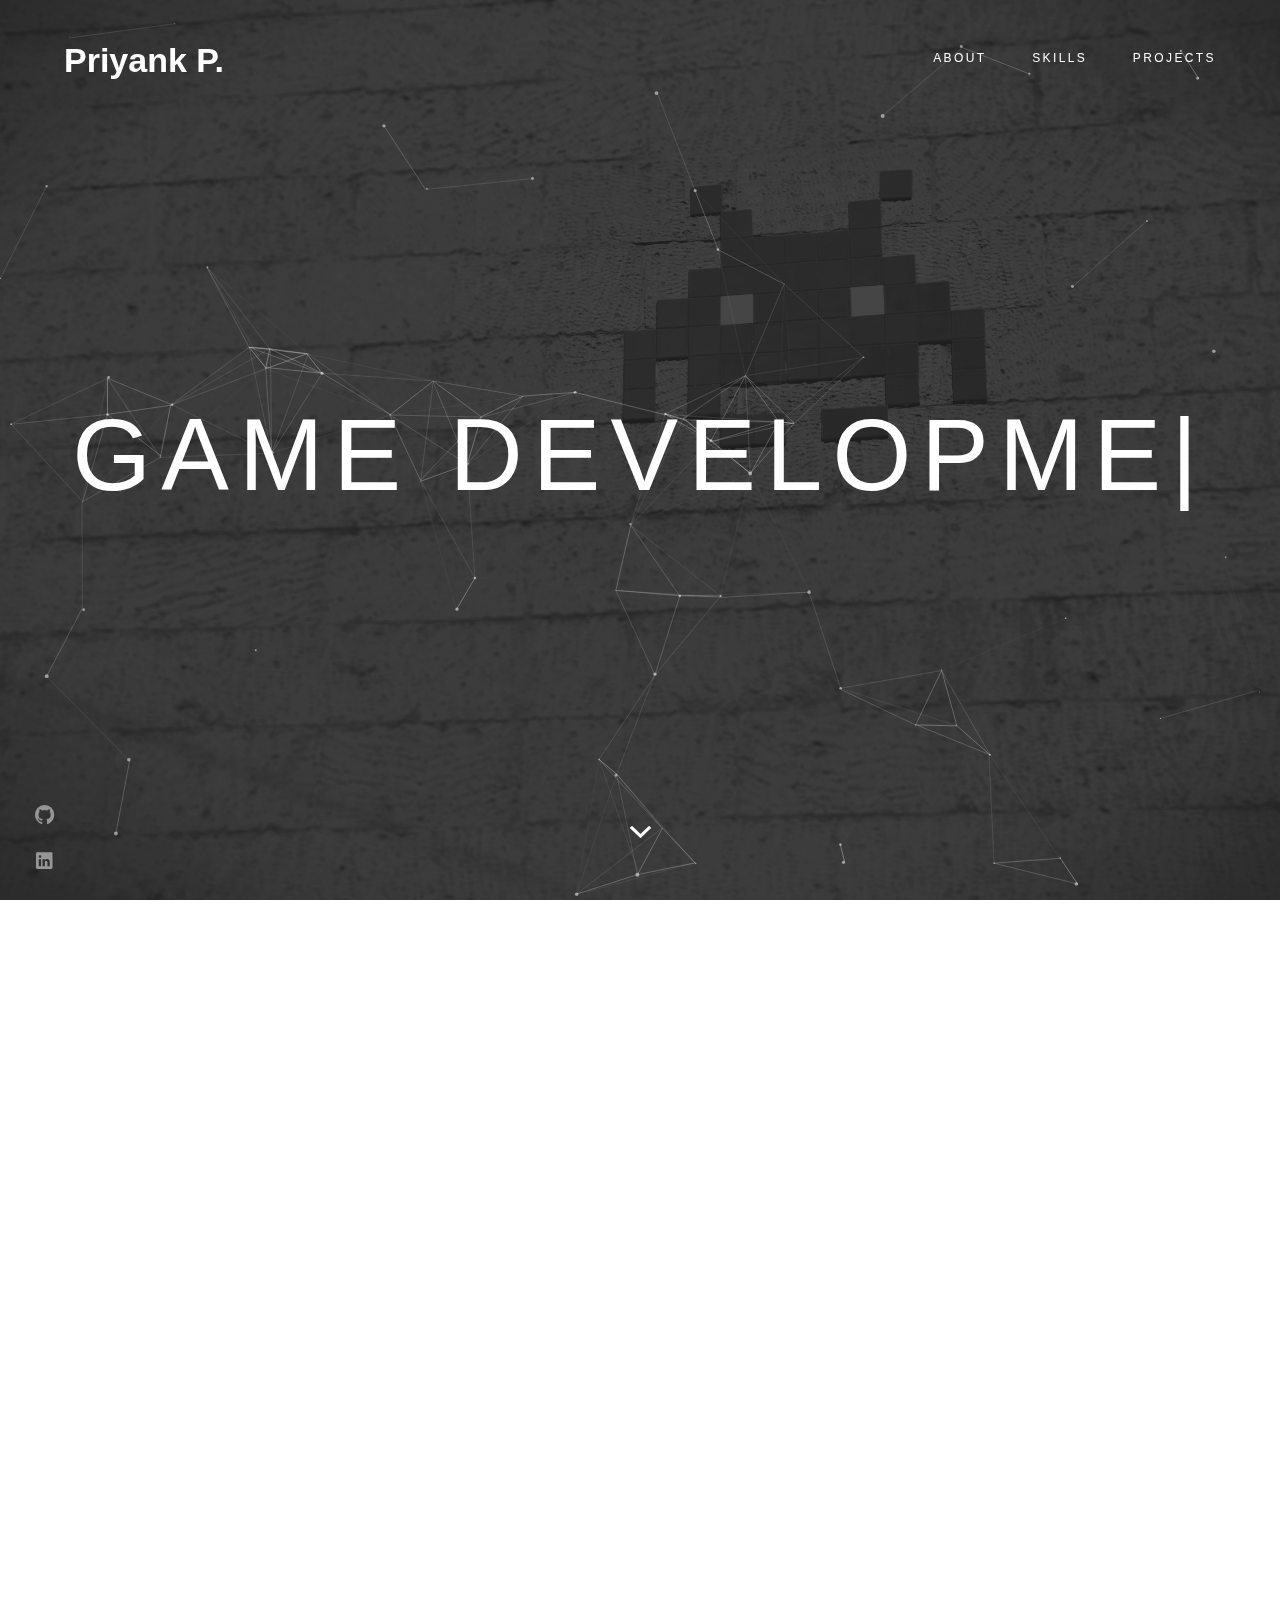
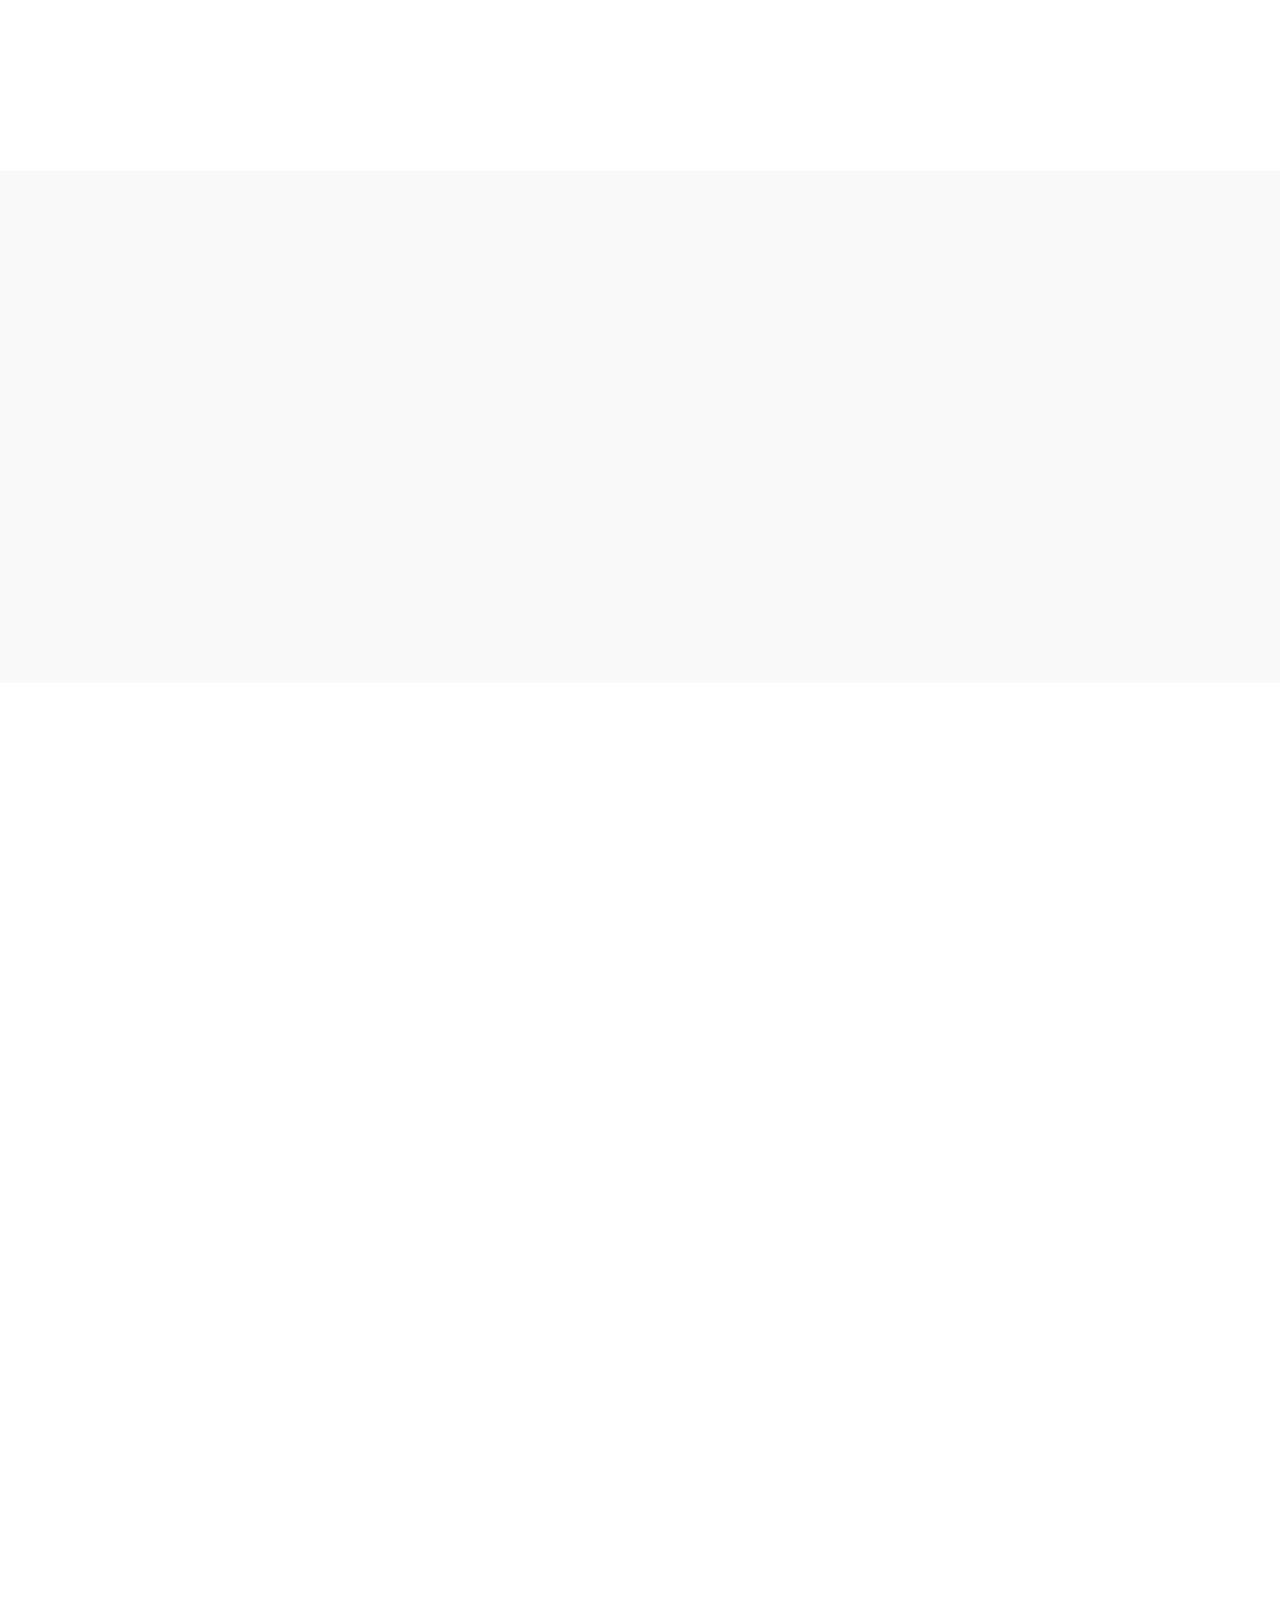
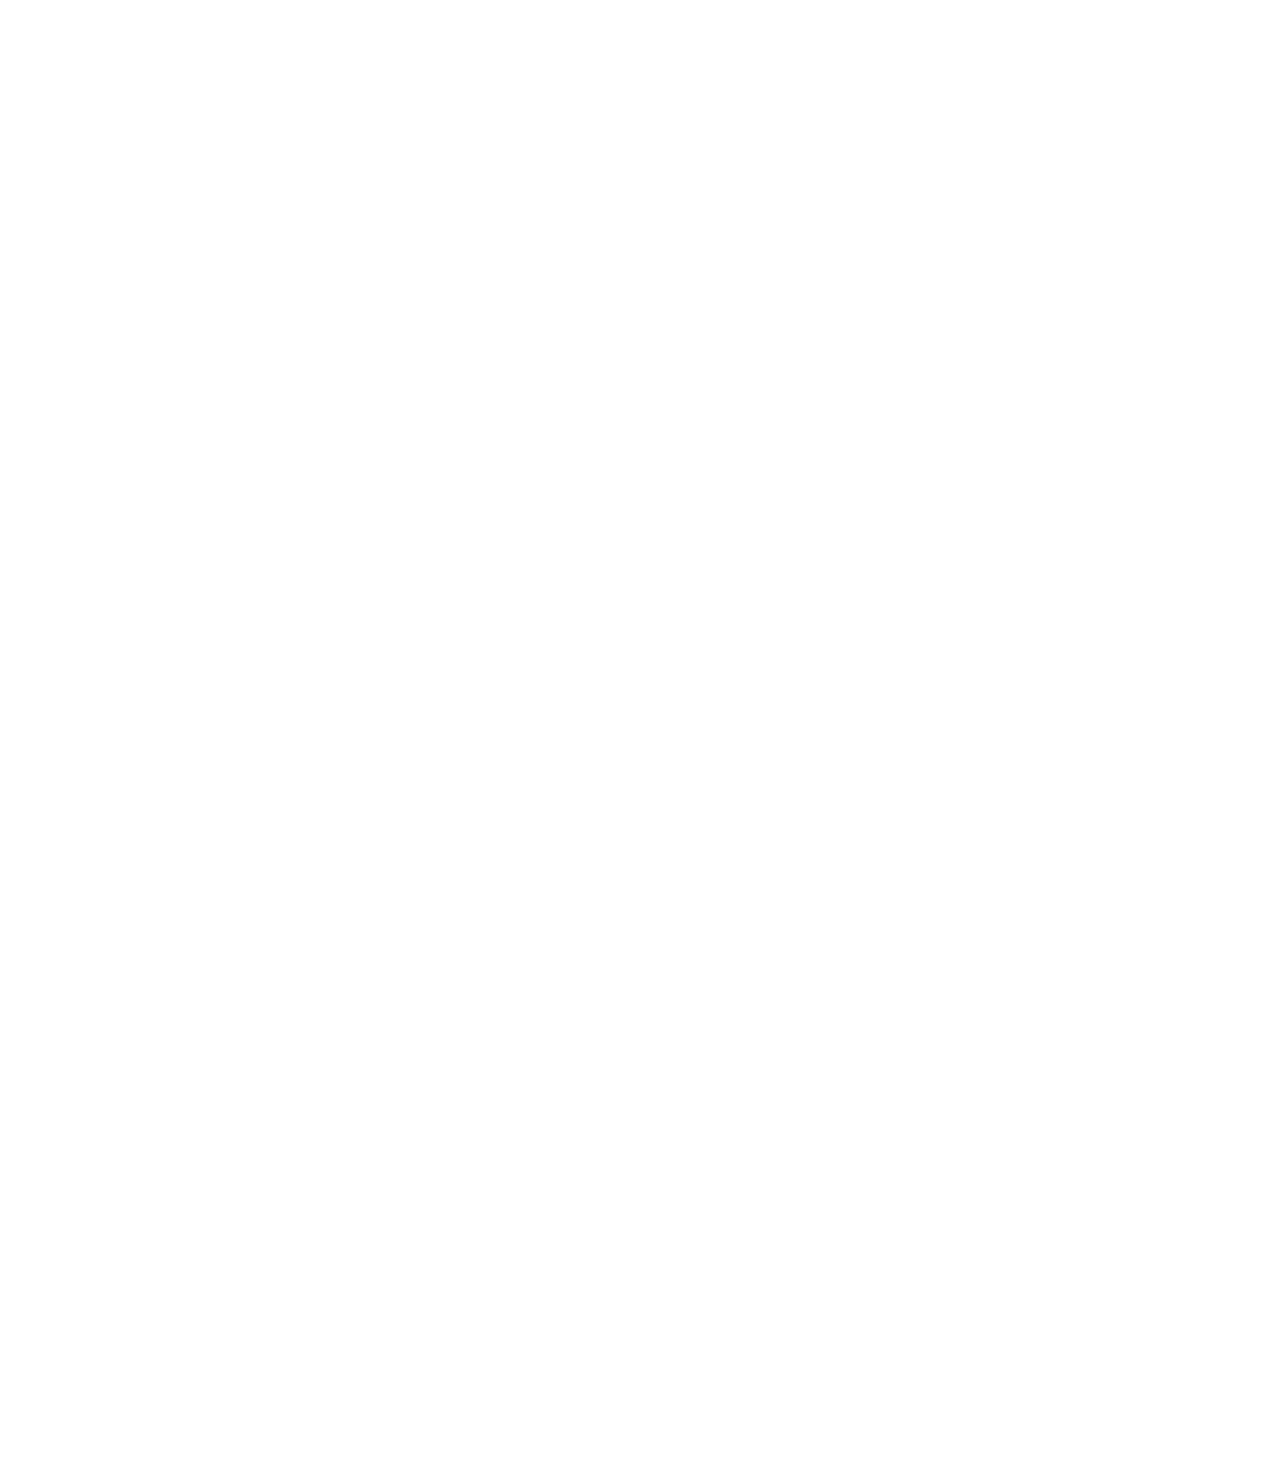
==== commit 4355f129: "changed index.html" ====
--- a/index.html
+++ b/index.html
@@ -4,9 +4,20 @@
 	
 	<!-- Basic -->
 	<meta http-equiv="Content-Type" content="text/html; charset=utf-8" />
-	<title>Hendrie - Personal/CV/Resume HTML Template</title>
-	<meta name="description" content="">
+	<title>Priyank Prajapati Portfolio</title>
+	<meta name="description" content="Priyank Prajapati Portfolio">
 	<meta name="keywords" content="">
+	<meta http-equiv="Content-Security-Policy" content="default-src 'self'; 
+    script-src 'self' 'unsafe-inline' 'unsafe-eval'; 
+    style-src 'self' 'unsafe-inline'; 
+    img-src 'self' data:; 
+    font-src 'self' data:; 
+    object-src 'none'; 
+    base-uri 'self'; 
+    form-action 'self'; 
+    frame-ancestors 'none'; 
+    block-all-mixed-content; 
+    upgrade-insecure-requests;">
 	
 	<!-- Mobile Specific Metas -->
 	<meta name="viewport" content="width=device-width, initial-scale=1, maximum-scale=1, user-scalable=no">
@@ -22,10 +33,6 @@
 	<link rel="stylesheet" href="css/magnific-popup.css" />
 	<link rel="stylesheet" href="css/animate.css" />
 	
-	<!--[if lt IE 9]>
-	<script src="http://css3-mediaqueries-js.googlecode.com/svn/trunk/css3-mediaqueries.js"></script>
-	<script src="http://html5shim.googlecode.com/svn/trunk/html5.js"></script>
-	<![endif]-->
 	
 	<!-- Favicon -->
 	<link rel="shortcut icon" href="images/favicons/favicon.ico">
@@ -52,16 +59,14 @@
 		<header class="header">
 			<div class="fw">
 				<div class="logo">
-					<a href="#">H.</a>
+					<a href="#">Priyank P.</a>
 				</div>
 				<a href="#" class="menu-btn"><span></span></a>
 				<div class="top-menu">
 					<ul>
 						<li><a href="#about-section">About</a></li>
-						<li><a href="#services-section">What I Do</a></li>
-						<li><a href="#works-section">Works</a></li>
-						<li><a href="#blog-section">Blog</a></li>
-						<li><a href="#contact-section">Contact</a></li>
+						<li><a href="#services-section">Skills</a></li>
+						<li><a href="#works-section">Projects</a></li>
 					</ul>
 					<a href="#" class="close"></a>
 				</div>
@@ -73,17 +78,15 @@
 
 			<!-- Section Started -->
 			<div class="section started">
-				<div class="slide" style="background-image: url(images/slide-bg-1.jpg);"></div>
+				<div id="particles-bg" class="slide" style="background-image: url(images/bgImage.jpg);"></div>
 				<div class="centrize full-width">
 					<div class="vertical-center">
 						<div class="st-title align-center">
 							<div class="typing-title">
-								<p>UI/UX Design</p>
-								<p>Brand Identity</p>
-								<p>Web Design</p>
-								<p>Mobile Apps</p>
-								<p>Analytics</p>
-								<p>Photography</p>
+								<p>Game Development</p>
+								<p>Animation</p>
+								<p>Game Designing</p>
+								<p>VFX</p>
 							</div>
 							<span class="typed-title"></span>
 						</div>
@@ -96,64 +99,51 @@
 			<div class="section about align-left" id="about-section">
 				<div class="fw">
 					<div class="text-box">
-						<h1 class="animated">I'm Steven Hendrie, <br />Web Designer & Web Developer <br />from United States, California.</h1>
+						<h1 class="animated">I'm Priyank, <br />Game Developer <br />from Toronto.</h1>
 						<p class="animated">
-							Sed ut perspiciatis unde omnis iste natus error sit voluptatem accusantium doloremque <br />laudantium, totam rem aperiam, eaque ipsa quae ab illo inventore veritatis et quasi <br />architecto beatae vitae dicta sunt explicabo. Nemo enim ipsam voluptatem quia voluptas <br />sit aspernatur aut odit aut fugit. Sed ut perspiciatis unde omnis iste natus error.
+							I specialize in creating immersive gaming experiences and am enthusiastic about contributing to the gaming industry.
+							Explore my portfolio to discover a collection of projects showcasing my skills. Each project reflects my dedication to learning and improving as a game developer.
+							In addition to my projects, you'll find details about my skills, including proficiency in beginner-level programming languages, game engines, and tools commonly used in game development. My goal is to continue growing and contributing to innovative game projects.
+							I'm eager to embark on new challenges and expand my skills further. Let's connect and explore how we can create captivating gaming experiences together!
 						</p>
 					</div>
-					<div class="bts">
-						<a href="#" class="btn extra animated">Download Resume</a>
-					</div>
-				</div>
-			</div>
+				</div>
+			</div>	
 
 			<!-- Section Services -->
 			<div class="section services gray align-left" id="services-section">
 				<div class="fw">
 					<div class="titles animated">
-						<div class="title">What I Do</div>
+						<div class="title">Skills</div>
 					</div>
 					<div class="row">
 						<div class="col col-m-12 col-t-6 col-d-4">
 							<div class="service-item animated">
-								<div class="circle"><i class="icon ion ion-ios-browsers-outline"></i></div>
-								<div class="name">UI/UX Design</div>
-								<p>Sed ut perspiciatis unde omnis iste natus error sit voluptatem accusantium doloremque laudantium, totam rem aperiam.</p>
+								<div class="circle"><i class="icon ion ion-ios-game-controller-b-outline"></i></div>
+								<div class="name">Game Engines</div>
+								<!-- <p>Unity</p>
+								<p>Unreal</p> -->
 							</div>
 						</div>
 						<div class="col col-m-12 col-t-6 col-d-4">
 							<div class="service-item animated">
-								<div class="circle"><i class="icon ion ion-ios-lightbulb-outline"></i></div>
-								<div class="name">Brand Identity</div>
-								<p>Sed ut perspiciatis unde omnis iste natus error sit voluptatem accusantium doloremque laudantium, totam rem aperiam.</p>
+								<div class="circle"><i class="icon ion ion-code-working"></i></div>
+								<div class="name">Programming</div>
+								<!-- <p>C#</p>
+								<p>C++</p>
+								<p>HTML</p>
+								<p>CSS</p>
+								<p>Javascript</p> -->
 							</div>
 						</div>
 						<div class="col col-m-12 col-t-6 col-d-4">
 							<div class="service-item animated">
-								<div class="circle"><i class="icon ion ion-ios-color-wand-outline"></i></div>
-								<div class="name">Web Design</div>
-								<p>Sed ut perspiciatis unde omnis iste natus error sit voluptatem accusantium doloremque laudantium, totam rem aperiam.</p>
-							</div>
-						</div>
-						<div class="col col-m-12 col-t-6 col-d-4">
-							<div class="service-item animated">
-								<div class="circle"><i class="icon ion ion-social-android-outline"></i></div>
-								<div class="name">Mobile Apps</div>
-								<p>Sed ut perspiciatis unde omnis iste natus error sit voluptatem accusantium doloremque laudantium, totam rem aperiam.</p>
-							</div>
-						</div>
-						<div class="col col-m-12 col-t-6 col-d-4">
-							<div class="service-item animated">
-								<div class="circle"><i class="icon ion ion-ios-analytics-outline"></i></div>
-								<div class="name">Analytics</div>
-								<p>Sed ut perspiciatis unde omnis iste natus error sit voluptatem accusantium doloremque laudantium, totam rem aperiam.</p>
-							</div>
-						</div>
-						<div class="col col-m-12 col-t-6 col-d-4">
-							<div class="service-item animated">
-								<div class="circle"><i class="icon ion ion-ios-camera-outline"></i></div>
-								<div class="name">Photography</div>
-								<p>Sed ut perspiciatis unde omnis iste natus error sit voluptatem accusantium doloremque laudantium, totam rem aperiam.</p>
+								<div class="circle"><i class="icon ion ion-android-walk"></i></div>
+								<div class="name">Art & Designing</div>
+								<!-- <p>3D Modeling</p>
+								<p>2D Animation</p>
+								<p>Visual Effects</p>
+								<p>Designing</p> -->
 							</div>
 						</div>
 					</div>
@@ -164,112 +154,226 @@
 			<div class="section works align-left" id="works-section">
 				<div class="fw">
 					<div class="titles animated">
-						<div class="title">Recent Works</div>
+						<div class="title">Projects</div>
 					</div>
 					<div class="filters animated">
 						<div class="f_btn active">
 							<label><input type="radio" name="fl_radio" value="box-item" />All</label>
 						</div>
 						<div class="f_btn">
-							<label><input type="radio" name="fl_radio" value="f-branding" />Branding</label>
+							<label><input type="radio" name="fl_radio" value="f-game2D" />2D Games</label>
 						</div>
 						<div class="f_btn">
-							<label><input type="radio" name="fl_radio" value="f-mockups" />Mockups</label>
+							<label><input type="radio" name="fl_radio" value="f-game3D" />3D Games</label>
 						</div>
 						<div class="f_btn">
+							<label><input type="radio" name="fl_radio" value="f-arcadeGames" />Arcade Games</label>
+						</div>
+						<!-- <div class="f_btn">
 							<label><input type="radio" name="fl_radio" value="f-ui" />UI Kits</label>
 						</div>
 						<div class="f_btn">
 							<label><input type="radio" name="fl_radio" value="f-photo" />Photography</label>
-						</div>
+						</div> -->
 					</div>
 					<div class="row box-items">
-						<div class="col col-m-12 col-t-6 col-d-6 box-item f-mockups">
-							<div class="item animated">
-								<div class="desc">
-									<div class="image">
-										<a href="#popup-1" class="has-popup"><img src="images/works/work1.jpg" alt="" /></a>
-									</div>
-									<div class="category">Mockups</div>
-									<div class="name">
-										<a href="#popup-1" class="has-popup">Shopping Bag PSD MockUp</a>
-									</div>
-								</div>
-							</div>
-							<div id="popup-1" class="popup-box mfp-fade mfp-hide">
-								<div class="content">
-									<div class="image">
-										<img src="images/works/work1.jpg" alt="">
-									</div>
-									<div class="desc">
-										<div class="category">Mockups</div>
-										<h4>Shopping Bag PSD MockUp</h4>
-										<p>
-											Here’s a new b-cards mock-up with several business cards scattered across the scene. The PSD file allows you to easily. Here’s a new b-cards mock-up with several business cards scattered across the scene.
-										</p>
-										<a href="#" class="btn">View Project</a>
-									</div>
-								</div>
-							</div>
-						</div>
-						<div class="col col-m-12 col-t-6 col-d-6 box-item f-branding">
-							<div class="item animated">
-								<div class="desc">
-									<div class="image">
-										<a href="#popup-2" class="has-popup"><img src="images/works/work2.jpg" alt="" /></a>
-									</div>
-									<div class="category">Branding</div>
-									<div class="name">
-										<a href="#popup-2" class="has-popup">Realistic Business Cards</a>
-									</div>
-								</div>
-							</div>
-							<div id="popup-2" class="popup-box mfp-fade mfp-hide">
-								<div class="content">
-									<div class="image">
-										<img src="images/works/work2.jpg" alt="">
-									</div>
-									<div class="desc">
-										<div class="category">Branding</div>
-										<h4>Hanging Wall Sign</h4>
-										<p>
-											The freebie of the day is a logo design kit with an original theme that will help you create 
-											stunning mountain bike related logos in just minutes.
-										</p>
-										<a href="#" class="btn">View Project</a>
-									</div>
-								</div>
-							</div>
-						</div>
-						<div class="col col-m-12 col-t-6 col-d-6 box-item f-mockups">
-							<div class="item animated">
-								<div class="desc">
-									<div class="image">
-										<a href="#popup-3" class="has-popup"><img src="images/works/work3.jpg" alt="" /></a>
-									</div>
-									<div class="category">Mockups</div>
-									<div class="name">
-										<a href="#popup-3" class="has-popup">Realistic Business Cards</a>
-									</div>
-								</div>
-							</div>
-							<div id="popup-3" class="popup-box mfp-fade mfp-hide">
-								<div class="content">
-									<div class="image">
-										<img src="images/works/work3.jpg" alt="">
-									</div>
-									<div class="desc">
-										<div class="category">Mockups</div>
-										<h4>Realistic Business Cards</h4>
-										<p>
-											Today we’re happy to share with you the mockup of a classic notebook that will help you showcase your drawings. Today we’re happy to share with you the mockup of a classic notebook that will help.
-										</p>
-										<a href="#" class="btn">View Project</a>
-									</div>
-								</div>
-							</div>
-						</div>
-						<div class="col col-m-12 col-t-6 col-d-6 box-item f-branding">
+						<div class="col col-m-12 col-t-6 col-d-6 box-item f-game3D">
+							<div class="item animated">
+								<div class="desc">
+									<div class="image">
+										<a href="#frogWithGuns" class="has-popup"><img src="images/works/frogWithGuns.png" alt="" /></a>
+									</div>
+									<div class="category"></div>
+									<div class="name">
+										<a href="#frogWithGuns" class="has-popup">Frog With Guns</a>
+									</div>
+								</div>
+							</div>
+							<div id="frogWithGuns" class="popup-box mfp-fade mfp-hide">
+								<div class="content">
+									<div class="image">
+										<img src="images/works/frogWithGuns.png" alt="">
+									</div>
+									<div class="desc">
+										<div class="category"></div>
+										<h4>Frog With Guns</h4>
+										<p>
+											Frogs with Guns is a 3D, two-player, third-person shooter game where you and a friend team up to navigate a maze, defeat enemy frogs, and collect magical rings to escape within a time limit.										
+										</p>
+										<a href="https://github.com/Priyank-Prajapati/FrogsWithGun_Game.git" target="_blank" class="btn">Github Project Link</a>
+									</div>
+								</div>
+							</div>
+						</div>
+						<div class="col col-m-12 col-t-6 col-d-6 box-item f-game2D">
+							<div class="item animated">
+								<div class="desc">
+									<div class="image">
+										<a href="#bolt" class="has-popup"><img src="images/works/bolt.png" alt="" /></a>
+									</div>
+									<div class="category"></div>
+									<div class="name">
+										<a href="#bolt" class="has-popup">Bolt - Escape the Devil</a>
+									</div>
+								</div>
+							</div>
+							<div id="bolt" class="popup-box mfp-fade mfp-hide">
+								<div class="content">
+									<div class="image">
+										<img src="images/works/bolt.png" alt="">
+									</div>
+									<div class="desc">
+										<div class="category"></div>
+										<h4>Bolt - Escape the Devil</h4>
+										<p>
+											Bolt - Escape the Devil is a 2D, side-scrolling running game where you control a character who needs to outrun the devil and reach a safe haven (city) in a deserted landscape.										
+										</p>
+										<a href="https://github.com/Priyank-Prajapati/Bolt_Game.git" target="_blank" class="btn">Github Project Link</a>
+									</div>
+								</div>
+							</div>
+						</div>
+						<div class="col col-m-12 col-t-6 col-d-6 box-item f-game2D">
+							<div class="item animated">
+								<div class="desc">
+									<div class="image">
+										<a href="#ceri" class="has-popup"><img src="images/works/ceri.png" alt="" /></a>
+									</div>
+									<div class="category"></div>
+									<div class="name">
+										<a href="#ceri" class="has-popup">Ceri - Back to Bowl</a>
+									</div>
+								</div>
+							</div>
+							<div id="ceri" class="popup-box mfp-fade mfp-hide">
+								<div class="content">
+									<div class="image">
+										<img src="images/works/ceri.png" alt="">
+									</div>
+									<div class="desc">
+										<div class="category"></div>
+										<h4>Ceri - Back to Bowl</h4>
+										<p>
+											Ceri Back to Bowl is a 2D, side-scrolling platformer where you control Ceri, a cereal piece, who needs to navigate a kitchen environment filled with obstacles to reach his bowl and reunite with his cereal family.
+										</p>
+										<a href="https://github.com/Priyank-Prajapati/Ceri_Game.git" target="_blank" class="btn">Github Project Link</a>
+									</div>
+								</div>
+							</div>
+						</div>
+						<div class="col col-m-12 col-t-6 col-d-6 box-item f-game2D">
+							<div class="item animated">
+								<div class="desc">
+									<div class="image">
+										<a href="#cookieCrumble" class="has-popup"><img src="images/works/cookieCrumble.png" alt="" /></a>
+									</div>
+									<div class="category"></div>
+									<div class="name">
+										<a href="#cookieCrumble" class="has-popup">Cookie Crumble</a>
+									</div>
+								</div>
+							</div>
+							<div id="cookieCrumble" class="popup-box mfp-fade mfp-hide">
+								<div class="content">
+									<div class="image">
+										<img src="images/works/cookieCrumble.png" alt="">
+									</div>
+									<div class="desc">
+										<div class="category"></div>
+										<h4>Cookie Crumble</h4>
+										<p>
+											Cookie Crumble is a 2D, single-player, comedic platformer game where you control a cookie named Cookie who is trying to escape the kitchen. Players navigate a pixelated kitchen environment, overcoming obstacles and defeating enemies (rats) to reach the exit.
+										</p>
+										<a href="https://github.com/Priyank-Prajapati/COMP394-FinalProject.git" target="_blank" class="btn">Github Project Link</a>
+									</div>
+								</div>
+							</div>
+						</div>
+						<div class="col col-m-12 col-t-6 col-d-6 box-item f-game2D">
+							<div class="item animated">
+								<div class="desc">
+									<div class="image">
+										<a href="#hiddenHorcrux" class="has-popup"><img src="images/works/hiddenHorcrux.png" alt="" /></a>
+									</div>
+									<div class="category"></div>
+									<div class="name">
+										<a href="#hiddenHorcrux" class="has-popup">Hidden Horcrux</a>
+									</div>
+								</div>
+							</div>
+							<div id="hiddenHorcrux" class="popup-box mfp-fade mfp-hide">
+								<div class="content">
+									<div class="image">
+										<img src="images/works/hiddenHorcrux.png" alt="">
+									</div>
+									<div class="desc">
+										<div class="category"></div>
+										<h4>Hidden Horcrux</h4>
+										<p>
+											Hidden Horcrux is a 2D, side-scrolling action-adventure game where you control Kalki, a demon hunter, on a quest to defeat the evil Kali. To succeed, Kalki must find and destroy hidden Horcruxes scattered throughout the underground world of Paatal Lok.
+										</p>
+										<a href="https://github.com/Priyank-Prajapati/Hidden_Horcrux.git" target="_blank" class="btn">Github Project Link</a>
+									</div>
+								</div>
+							</div>
+						</div>
+						<div class="col col-m-12 col-t-6 col-d-6 box-item f-game3D">
+							<div class="item animated">
+								<div class="desc">
+									<div class="image">
+										<a href="#flightToy" class="has-popup"><img src="images/works/flightToy.png" alt="" /></a>
+									</div>
+									<div class="category"></div>
+									<div class="name">
+										<a href="#flightToy" class="has-popup">Flight Toy</a>
+									</div>
+								</div>
+							</div>
+							<div id="flightToy" class="popup-box mfp-fade mfp-hide">
+								<div class="content">
+									<div class="image">
+										<img src="images/works/flightToy.png" alt="">
+									</div>
+									<div class="desc">
+										<div class="category"></div>
+										<h4>Flight Toy</h4>
+										<p>
+											Flight Toy is a 3D, single-player, flight simulation game where you control an airplane and navigate a 3D open world filled with mountains, water, and trees. Your objective is to score points by following a series of checkpoints while avoiding the ground.										
+										</p>
+										<!--<a href="https://github.com/Priyank-Prajapati/FrogsWithGun_Game.git" target="_blank" class="btn">Github Project Link</a>-->
+									</div>
+								</div>
+							</div>
+						</div>
+						<div class="col col-m-12 col-t-6 col-d-6 box-item f-arcadeGames">
+							<div class="item animated">
+								<div class="desc">
+									<div class="image">
+										<a href="#pong" class="has-popup"><img src="images/works/pong.png" alt="" /></a>
+									</div>
+									<div class="category"></div>
+									<div class="name">
+										<a href="#pong" class="has-popup">Pong</a>
+									</div>
+								</div>
+							</div>
+							<div id="pong" class="popup-box mfp-fade mfp-hide">
+								<div class="content">
+									<div class="image">
+										<img src="images/works/pong.png" alt="">
+									</div>
+									<div class="desc">
+										<div class="category"></div>
+										<h4>Pong</h4>
+										<p>
+											Pong is a modern twist on the classic arcade game Pong, developed in Unity specifically for two players. While staying true to the original gameplay mechanics, this game adds exciting new challenges and difficulties to keep players engaged. Pong offers a fresh and exciting experience for fans of the original game and newcomers alike.
+										</p>
+										<a href="https://github.com/Priyank-Prajapati/Pong_Game.git" target="_blank" class="btn">Github Project Link</a>
+									</div>
+								</div>
+							</div>
+						</div>
+						<!-- <div class="col col-m-12 col-t-6 col-d-6 box-item f-branding">
 							<div class="item animated">
 								<div class="desc">
 									<div class="image">
@@ -353,112 +457,21 @@
 									</div>
 								</div>
 							</div>
-						</div>
+						</div> -->
 					</div>
 					<div class="clear"></div>
 				</div>
 			</div>
 			
-			<!-- Blog -->
-			<div class="section works align-left gray" id="blog-section">
-				<div class="fw">
-					<div class="titles animated">
-						<div class="title">Latest Blogs</div>
-					</div>
-					<div class="row blog-items">
-						<div class="col col-m-12 col-t-4 col-d-4">
-							<div class="blog-item animated">
-								<div class="image">
-									<a href="blog-inner.html"><img src="images/blog/blog1.png" alt="" /></a>
-								</div>
-								<a href="blog-inner.html" class="name">By spite about do of do allow blush</a>
-								<p>Quick six blind smart out burst. Perfectly on furniture dejection determine my depending an to. Add short water court fat.</p>
-								<div class="date">Larry Stark - 7 September 2016</div>
-							</div>
-						</div>
-						<div class="col col-m-12 col-t-4 col-d-4">
-							<div class="blog-item animated">
-								<div class="image">
-									<a href="blog-inner.html"><img src="images/blog/blog2.png" alt="" /></a>
-								</div>
-								<a href="blog-inner.html" class="name">Two Before Arrow Not Relied</a>
-								<p>Quick six blind smart out burst. Perfectly on furniture dejection determine my depending an to. Add short water court fat.</p>
-								<div class="date">Larry Stark - 7 September 2016</div>
-							</div>
-						</div>
-						<div class="col col-m-12 col-t-4 col-d-4">
-							<div class="blog-item animated">
-								<div class="image">
-									<a href="blog-inner.html"><img src="images/blog/blog3.png" alt="" /></a>
-								</div>
-								<a href="blog-inner.html" class="name">By spite about do of do allow blush</a>
-								<p>Quick six blind smart out burst. Perfectly on furniture dejection determine my depending an to. Add short water court fat.</p>
-								<div class="date">Larry Stark - 7 September 2016</div>
-							</div>
-						</div>
-					</div>
-					<div class="clear"></div>
-				</div>
-			</div>
-
-			<!-- Section Contacts -->
-			<div class="section contacts align-left" id="contact-section">
-				<div class="fw">
-					<div class="titles animated">
-						<div class="title">Contact Me</div>
-					</div>
-					<div class="contact-form">
-						<form id="cform" method="post">
-							<div class="row">
-								<div class="col col-m-12 col-t-6 col-d-6 animated">
-									<div class="value">
-										<input type="text" name="name" placeholder="Name *" />
-									</div>
-								</div>
-								<div class="col col-m-12 col-t-6 col-d-6 animated">
-									<div class="value">
-										<input type="tel" name="tel" placeholder="Phone *" />
-									</div>
-								</div>
-								<div class="col col-m-12 col-t-6 col-d-6 animated">
-									<div class="value">
-										<input type="text" name="email" placeholder="Email *" />
-									</div>
-								</div>
-								<div class="col col-m-12 col-t-6 col-d-6 animated">
-									<div class="value">
-										<input type="text" name="subject" placeholder="Subject *" />
-									</div>
-								</div>
-								<div class="col col-m-12 col-t-12 col-d-12 animated">
-									<div class="value">
-										<textarea name="message" placeholder="Message"></textarea>
-									</div>
-								</div>
-								<div class="col col-m-12 col-t-12 col-d-12 animated">
-									<a href="#" class="btn" onclick="$('#cform').submit(); return false;">Send Message</a>
-								</div>
-							</div>
-						</form>
-						<div class="alert-success">
-							<p>Thanks, your message is sent successfully. We will contact you shortly!</p>
-						</div>
-					</div>
-				</div>
-			</div>
-
 			<!-- Footer -->
-			<footer class="align-center">
-				<div class="copy animated">© 2016 Hendrie. all rights reserved.</div>
+			<footer class="footer-fixed">
 				<div class="st-soc animated">
-					<a target="blank" href="https://www.facebook.com"><i class="icon ion ion-social-facebook"></i></a>
-					<a target="blank" href="https://github.com"><i class="icon ion ion-social-github"></i></a>
-					<a target="blank" href="https://twitter.com"><i class="icon ion ion-social-twitter"></i></a>
-					<a target="blank" href="https://www.youtube.com"><i class="icon ion ion-social-youtube"></i></a>
-					<a target="blank" href="https://plus.google.com"><i class="icon ion ion-social-googleplus"></i></a>
-				</div>
-			</footer>
-			
+					<a target="blank" href="https://github.com/Priyank-Prajapati"><i class="icon ion ion-social-github" style="font-size: 22px;"></i></a>
+				</div>
+				<div class="st-soc animated">
+					<a target="blank" href="https://www.linkedin.com/in/priyankprajapati/"><i class="icon ion ion-social-linkedin" style="font-size: 22px;"></i></a>
+				</div>
+			</footer>			
 		</div>
 
 	</div>
@@ -477,6 +490,9 @@
 	
 	<!-- Main Scripts -->
 	<script src="js/main.js"></script>
+	<script src="js/particles.js"></script>
+	<script src="js/particles-setting.js"></script>
+	<script src="js/my.js"></script>
 	
 </body>
 </html>--- a/css/layout.css
+++ b/css/layout.css
@@ -41,6 +41,22 @@
 	-webkit-box-shadow: 0 25px 50px rgba(0, 0, 0, 0.045);
 	-khtml-box-shadow: 0 25px 50px rgba(0, 0, 0, 0.045);
 }
+
+.footer-fixed {
+	position: fixed;
+    left: 0;
+    bottom: 0;
+    padding: 20px;
+	width: 100%;
+	z-index: 20;
+	opacity: 1;
+	visibility: visible;
+	transition: all 0.4s ease 0s;
+	-moz-transition: all 0.4s ease 0s;
+	-webkit-transition: all 0.4s ease 0s;
+	-o-transition: all 0.4s ease 0s;
+}
+
 
 @media (max-width: 1079px) {
 	.header.filled {
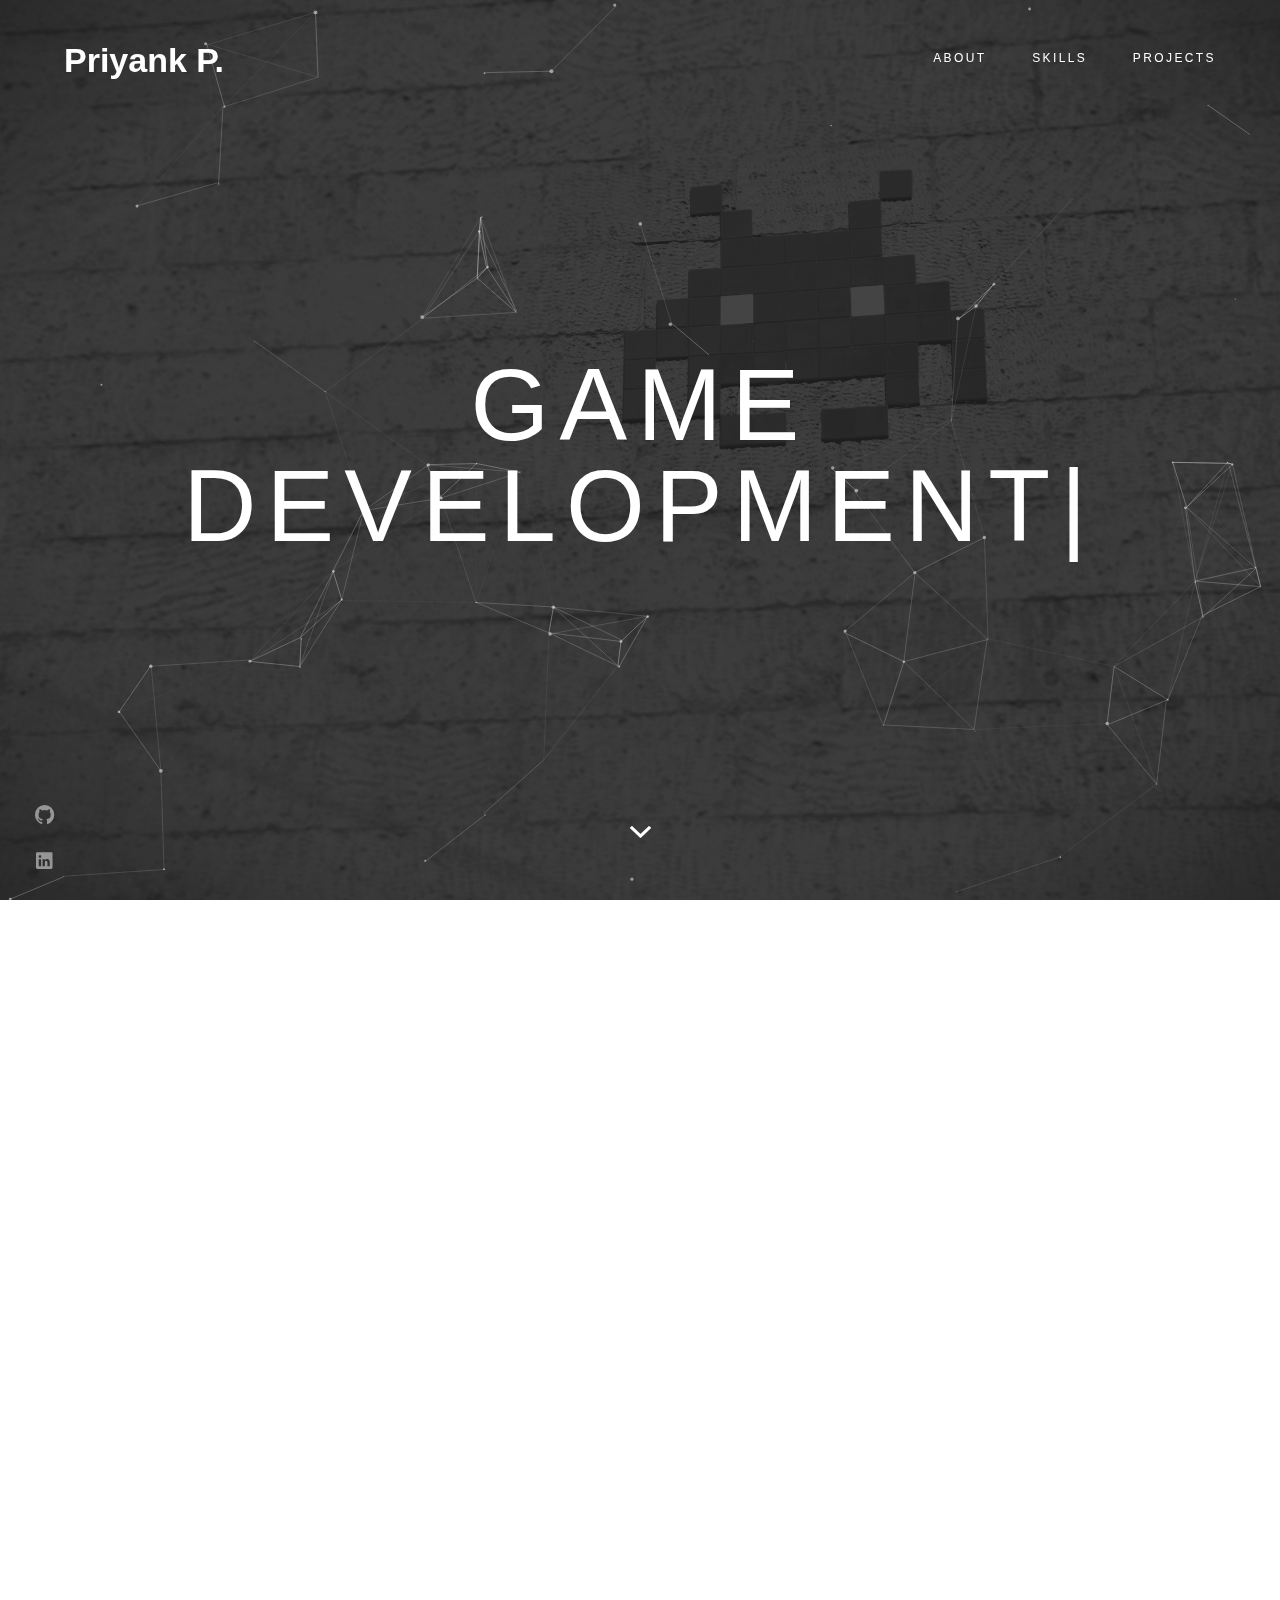
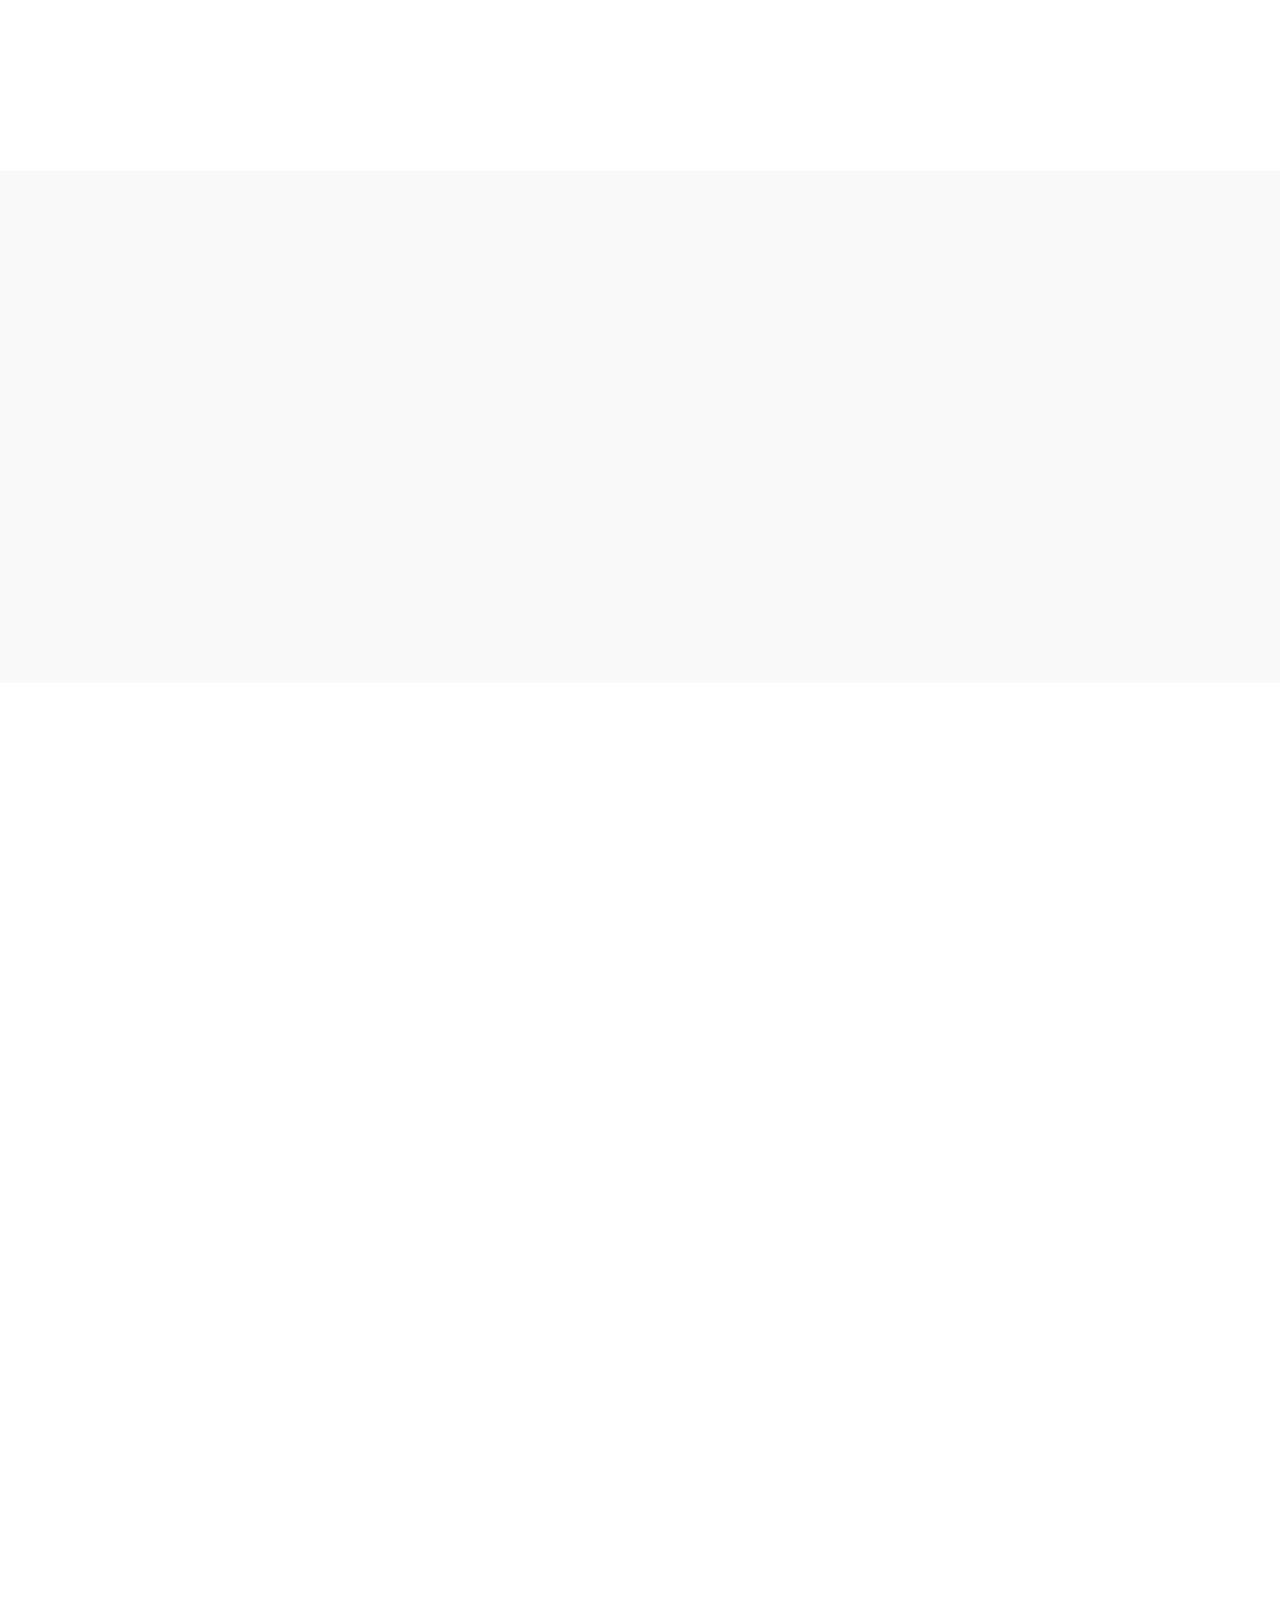
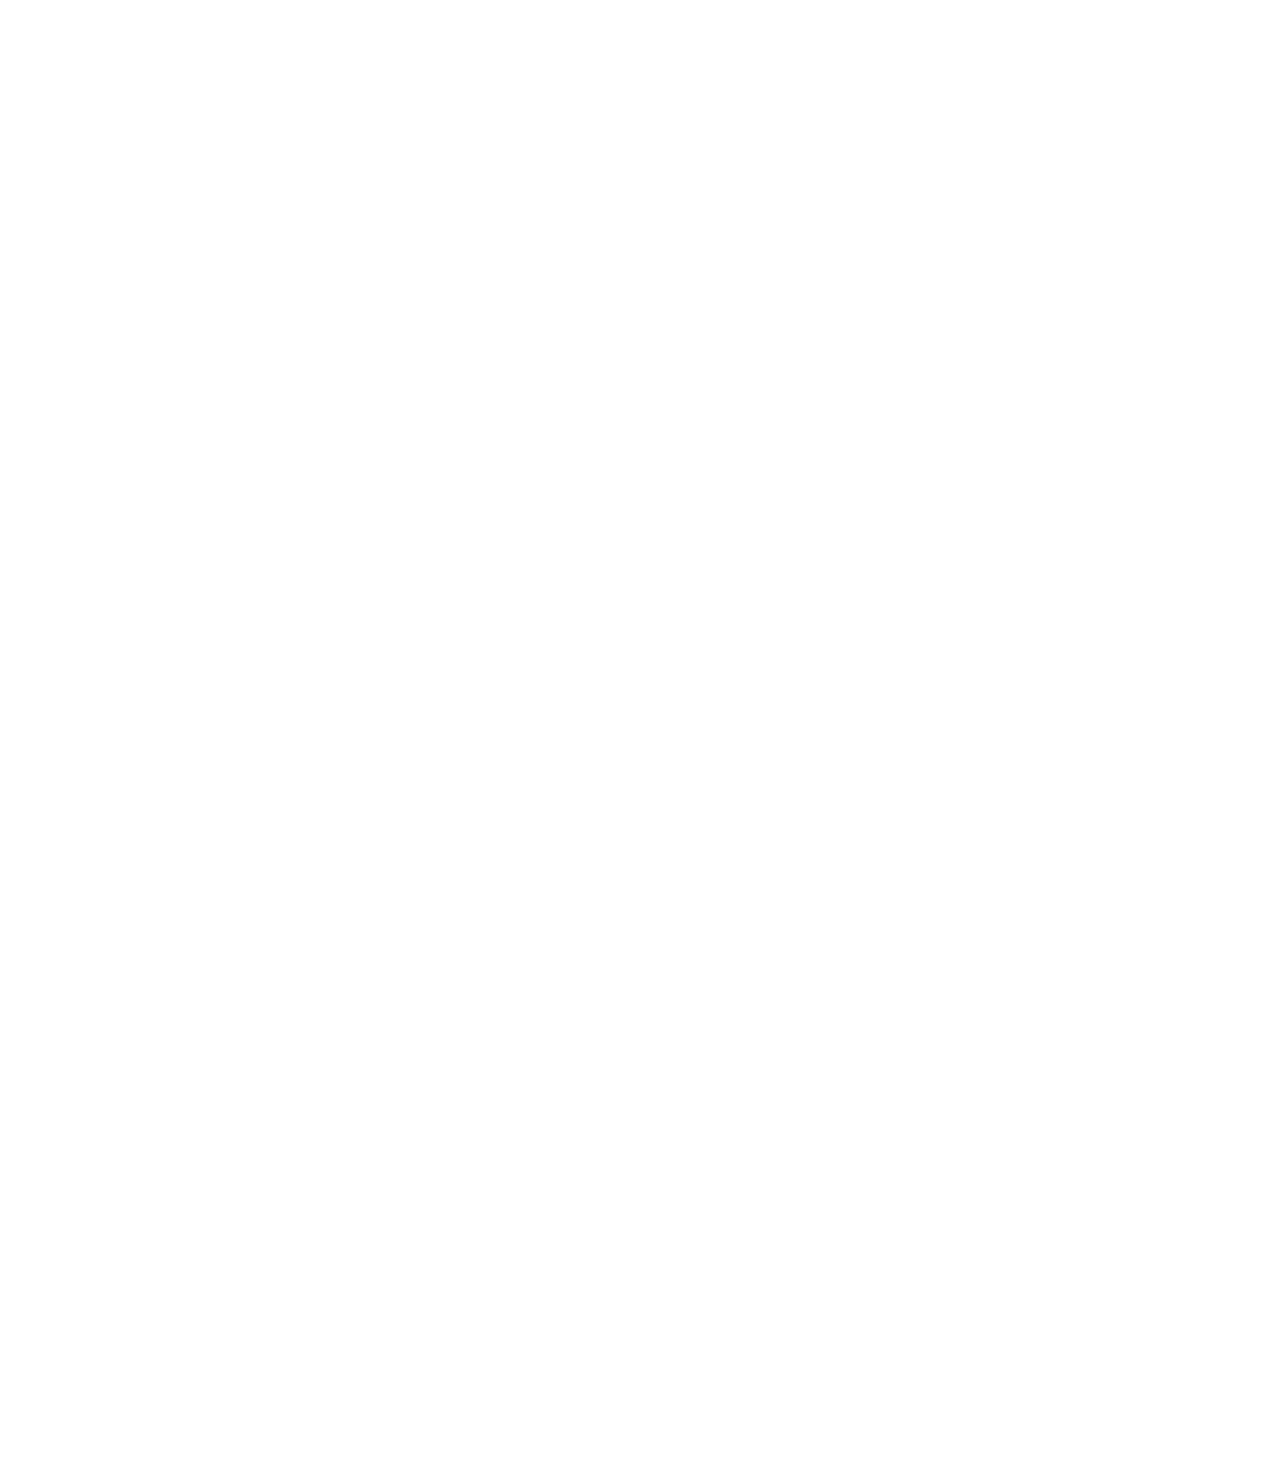
==== commit 63fb3f8e: "added one more project" ====
--- a/index.html
+++ b/index.html
@@ -373,6 +373,34 @@
 								</div>
 							</div>
 						</div>
+						<div class="col col-m-12 col-t-6 col-d-6 box-item f-arcadeGames">
+							<div class="item animated">
+								<div class="desc">
+									<div class="image">
+										<a href="#breakout" class="has-popup"><img src="images/works/breakout.png" alt="" /></a>
+									</div>
+									<div class="category"></div>
+									<div class="name">
+										<a href="#breakout" class="has-popup">Breakout</a>
+									</div>
+								</div>
+							</div>
+							<div id="breakout" class="popup-box mfp-fade mfp-hide">
+								<div class="content">
+									<div class="image">
+										<img src="images/works/breakout.png" alt="">
+									</div>
+									<div class="desc">
+										<div class="category"></div>
+										<h4>breakout</h4>
+										<p>
+											Breakout is a thrilling reinvention of the classic arcade game Breakout, built in Unity with three levels of increasing difficulty. Players must use a paddle to bounce a ball and break through walls of bricks, all while avoiding obstacles and collecting power-ups. With its dynamic gameplay, vibrant visuals, and immersive sound effects, Breakout delivers an exciting and challenging experience that will keep players hooked.
+										</p>
+										<a href="https://github.com/Priyank-Prajapati/Breakout_Game.git" target="_blank" class="btn">Github Project Link</a>
+									</div>
+								</div>
+							</div>
+						</div>
 						<!-- <div class="col col-m-12 col-t-6 col-d-6 box-item f-branding">
 							<div class="item animated">
 								<div class="desc">
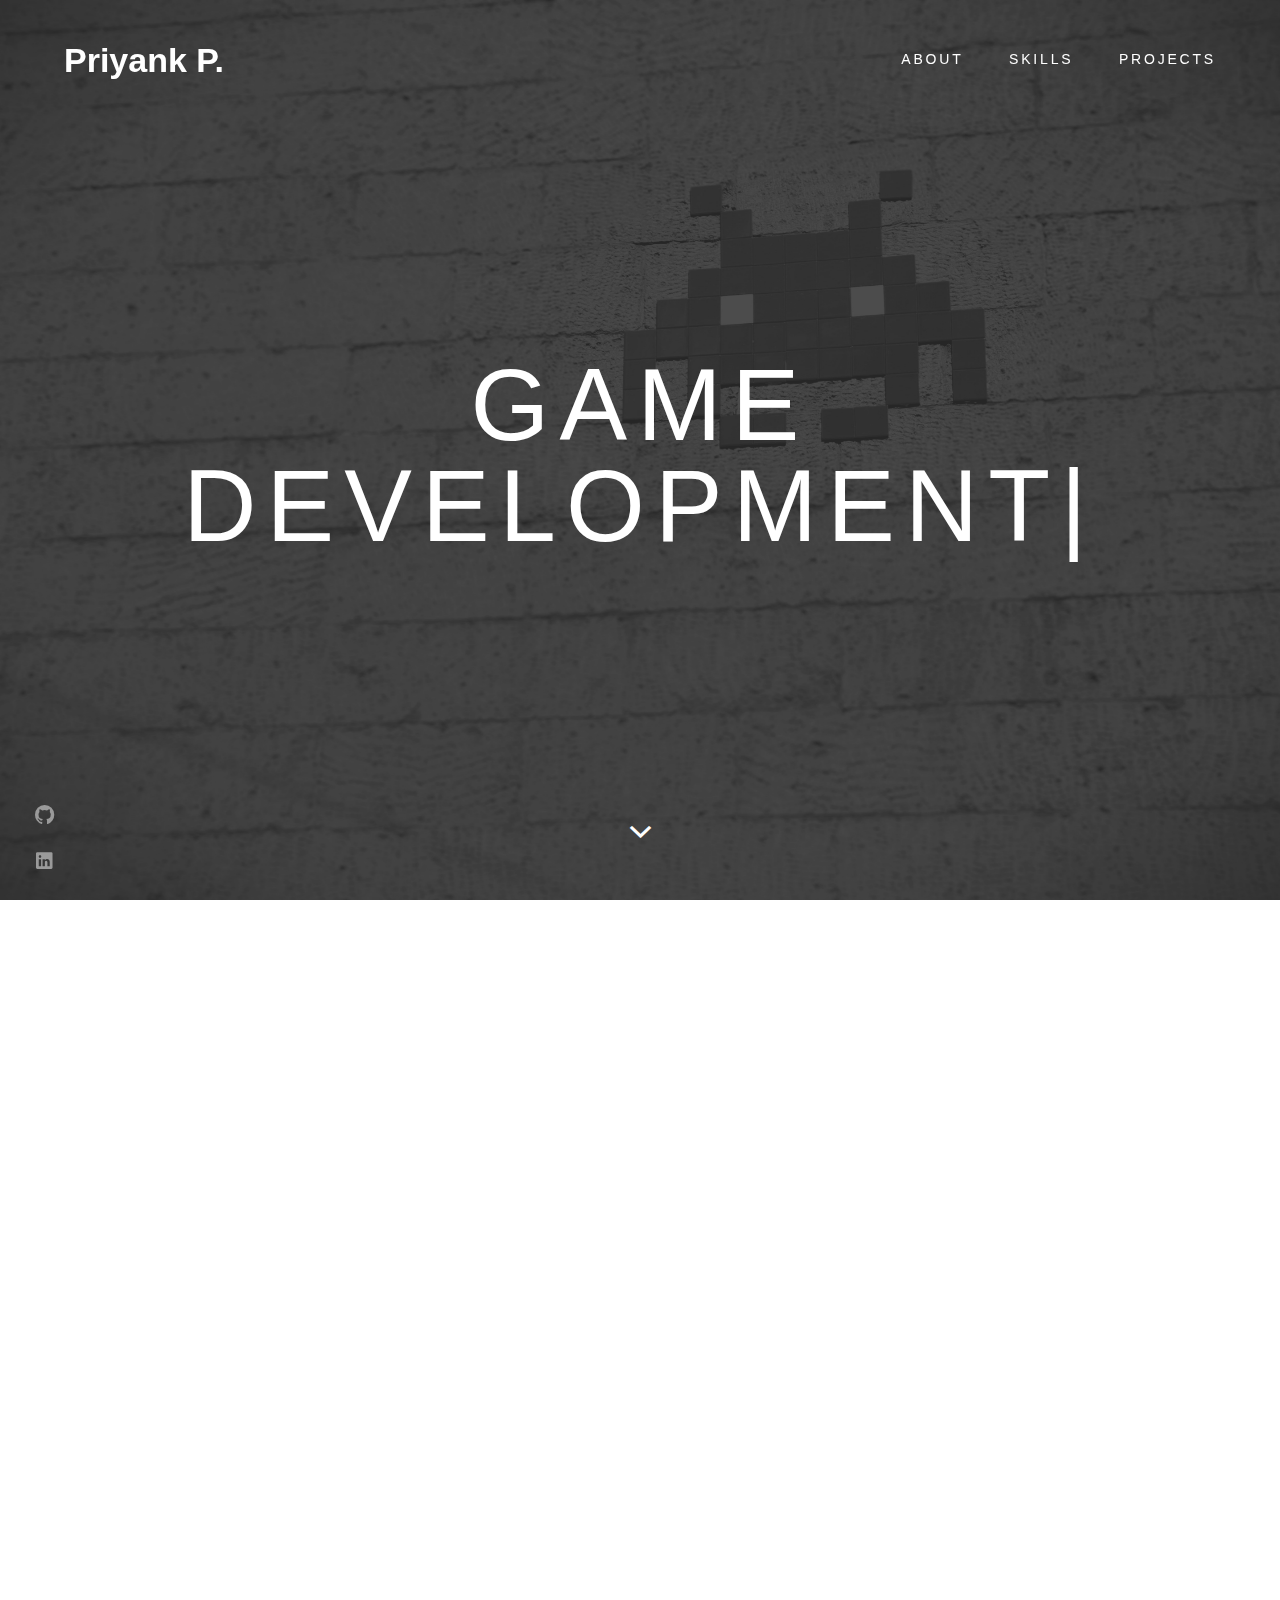
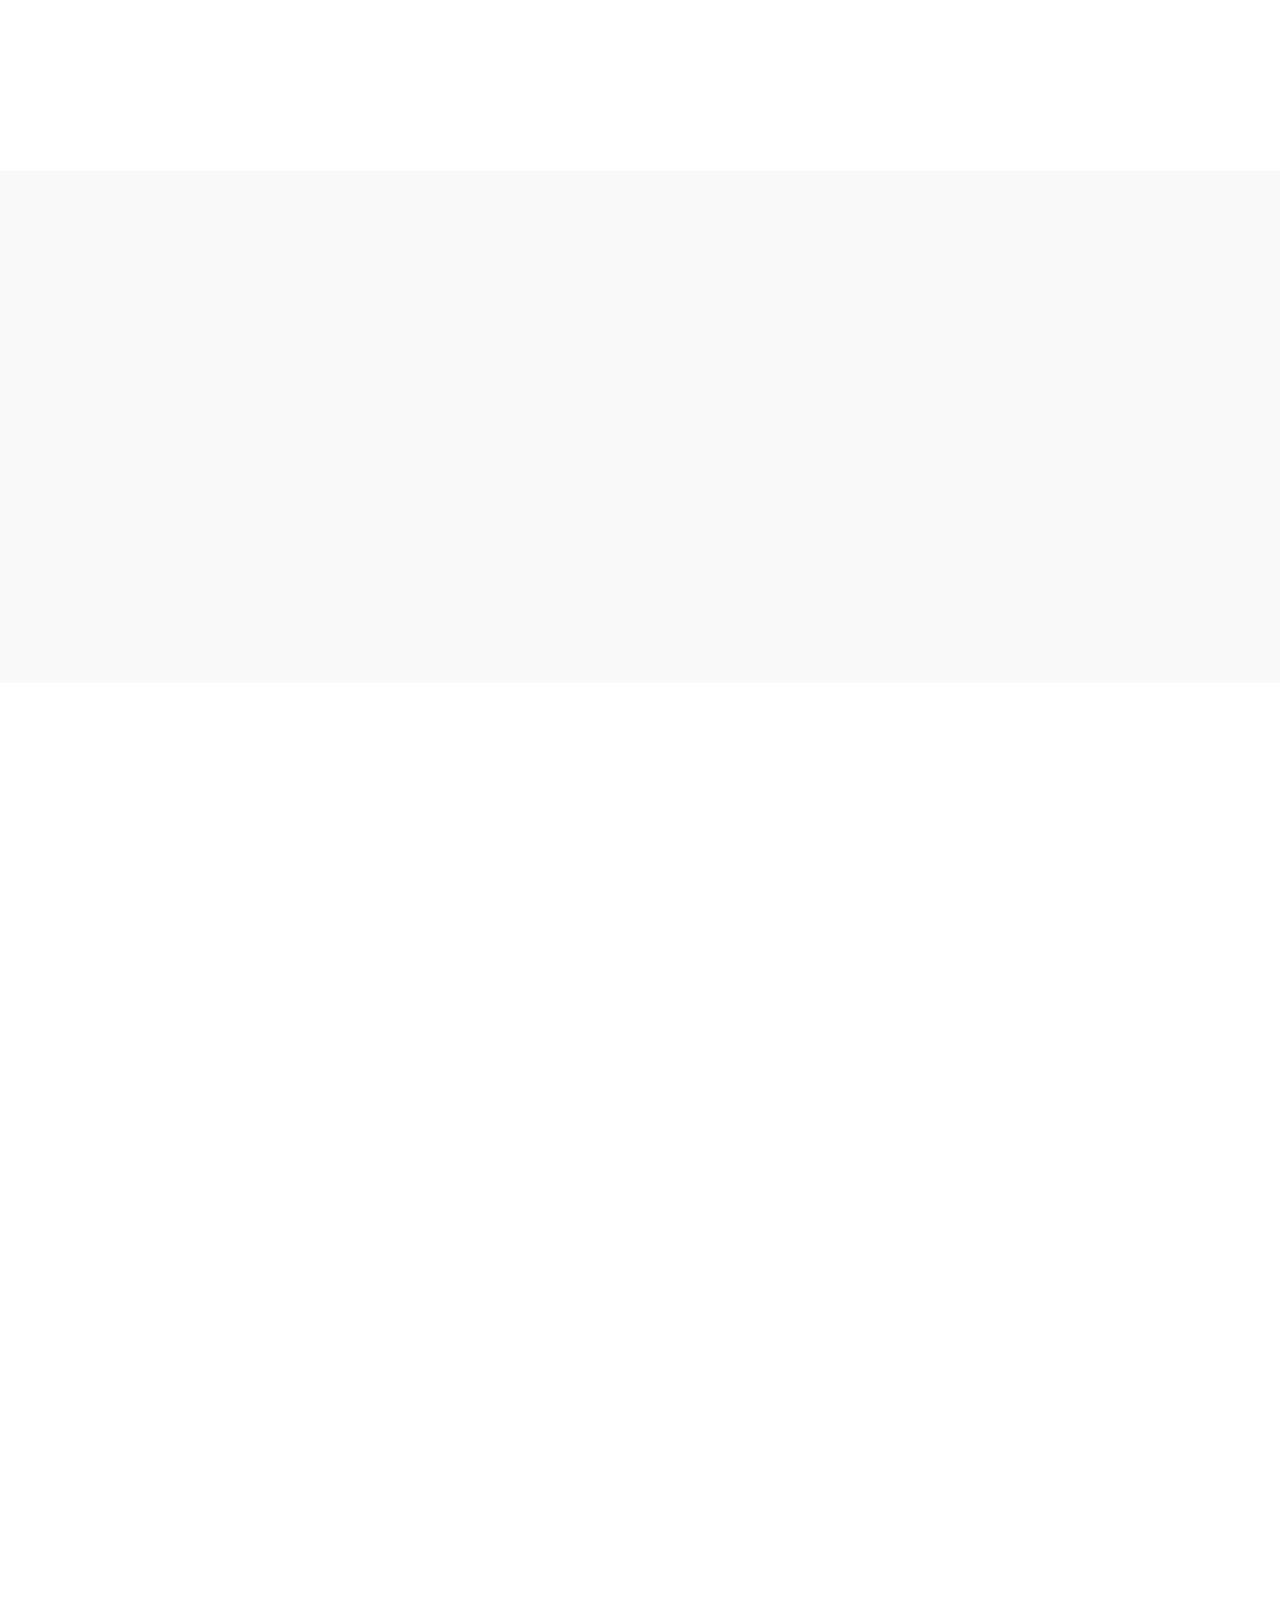
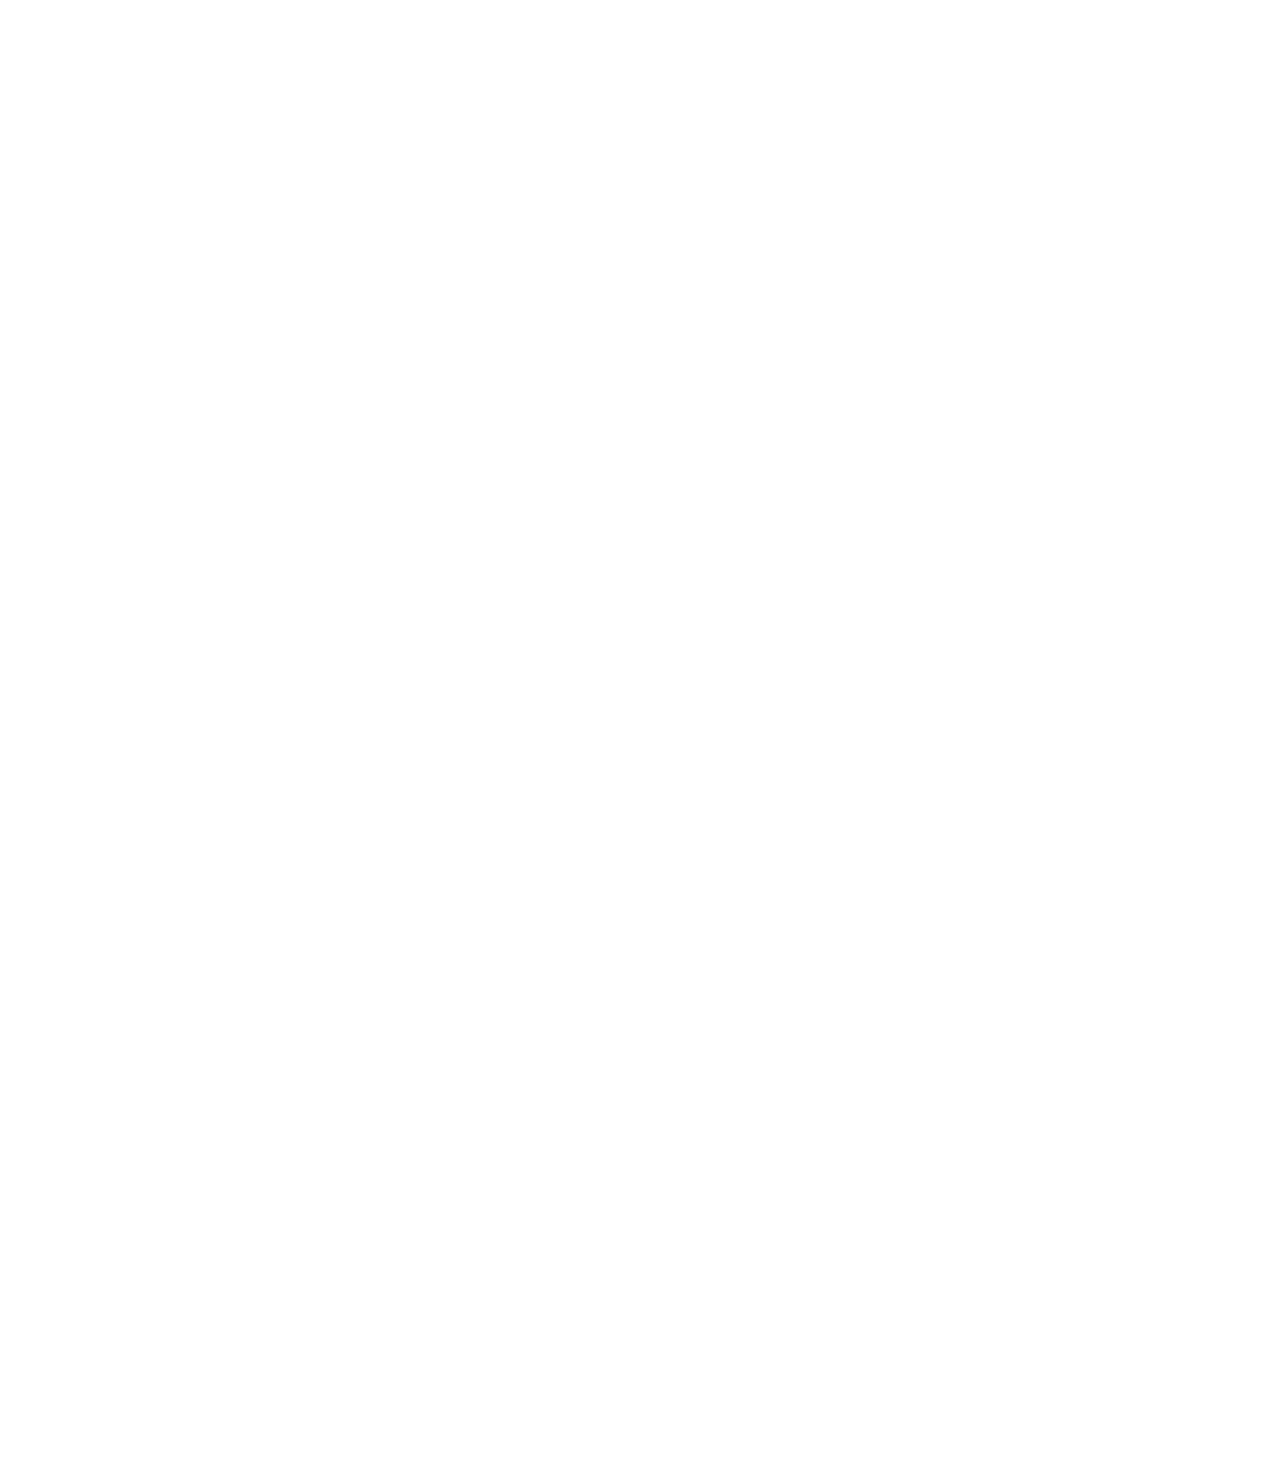
==== commit cc96b62c: "Chnaged Fonts and some animation" ====
--- a/index.html
+++ b/index.html
@@ -24,7 +24,11 @@
 	
 	<!-- Load Fonts -->
 	<link href="https://fonts.googleapis.com/css?family=Hind:300,400,500,600,700%7CMontserrat:400,700%7CEczar:400,500,600,700,800" rel="stylesheet">
-	
+	<link rel="preconnect" href="https://fonts.googleapis.com">
+	<link rel="preconnect" href="https://fonts.gstatic.com" crossorigin>
+	<link href="https://fonts.googleapis.com/css2?family=Montserrat:ital,wght@0,100..900;1,100..900&display=swap" rel="stylesheet">
+
+
 	<!-- CSS -->
 	<link rel="stylesheet" href="css/basic.css" />
 	<link rel="stylesheet" href="css/layout.css" />
@@ -78,7 +82,8 @@
 
 			<!-- Section Started -->
 			<div class="section started">
-				<div id="particles-bg" class="slide" style="background-image: url(images/bgImage.jpg);"></div>
+				<!-- id="particles-bg" -->
+				<div class="slide" style="background-image: url(images/bgImage.jpg);"></div>
 				<div class="centrize full-width">
 					<div class="vertical-center">
 						<div class="st-title align-center">
--- a/css/basic.css
+++ b/css/basic.css
@@ -30,13 +30,15 @@
 	margin: 0;
 	padding: 0;
 	border: none;
-	font-family: 'Hind', helvetica;
+ 	font-family: "Montserrat", sans-serif;
+  	font-optical-sizing: auto;
+  	font-style: normal;
 	font-size: 20px;
 	color: #898989;
 	background: #ffffff;
 	line-height: 20px;
 	letter-spacing: 0em;
-	font-weight: 300;
+	font-weight: 200;
 }
 
 .page {
@@ -300,7 +302,7 @@
 h6 {
 	margin: 28px 0;
 	font-weight: 400;
-	font-family: 'Eczar', helvetica;
+	font-family: "Montserrat", sans-serif;
 	color: #292929;
 }
 
@@ -481,7 +483,7 @@
 .preloader .spinner .double-bounce2 {
 	width: 100%;
 	height: 100%;
-	background: #ede574;
+	background: #b2bec3;
 	opacity: 0.8;
 	position: absolute;
 	top: 0;
@@ -550,7 +552,7 @@
 legend {
 	display: block;
 	padding-bottom: 10px;
-	font-family: 'Hind', helvetica;
+	font-family: "Montserrat", sans-serif;
 	font-size: 20px;
 }
 
@@ -648,7 +650,7 @@
 code {
 	background: #f9f9f9;
 	font-size: 16px;
-	font-family: 'Hind', helvetica;
+	font-family: "Montserrat", sans-serif;
 	margin: 20px 0;
 	padding: 10px 20px;
 }
@@ -752,7 +754,7 @@
 
 /* 14. Blockquote */
 blockquote {
-	font-family: 'Hind', helvetica;
+	font-family: "Montserrat", sans-serif;
 }
 
 /* 15. Animations */
--- a/css/layout.css
+++ b/css/layout.css
@@ -96,7 +96,7 @@
 
 .header .logo {
 	float: left;
-	font-family: 'Montserrat', helvetica;
+	font-family: "Montserrat", sans-serif;
 	font-size: 34px;
 	font-weight: 700;
 }
@@ -204,16 +204,16 @@
 	padding: 2px 0 0 0;
 	position: relative;
 	display: block;
-	font-size: 12px;
+	font-size: 14px;
 	color: #ffffff;
 	letter-spacing: 0.2em;
-	font-weight: 500;
-	line-height: 12px;
+	font-weight: 200;
+	line-height: 14px;
 	text-transform: uppercase;
-	box-shadow: inset 0 0 0 #ede574;
-	-moz-box-shadow: inset 0 0 0 #ede574;
-	-webkit-box-shadow: inset 0 0 0 #ede574;
-	-khtml-box-shadow: inset 0 0 0 #ede574;
+	box-shadow: inset 0 0 0 #b2bec3;
+	-moz-box-shadow: inset 0 0 0 #b2bec3;
+	-webkit-box-shadow: inset 0 0 0 #b2bec3;
+	-khtml-box-shadow: inset 0 0 0 #b2bec3;
 	transition: all 0.4s ease 0s;
 	-moz-transition: all 0.4s ease 0s;
 	-webkit-transition: all 0.4s ease 0s;
@@ -222,10 +222,10 @@
 
 .header .top-menu ul li:hover a,
 .header .top-menu ul li.active a {
-	box-shadow: inset 0 -6px 0 #ede574;
-	-moz-box-shadow: inset 0 -6px 0 #ede574;
-	-webkit-box-shadow: inset 0 -6px 0 #ede574;
-	-khtml-box-shadow: inset 0 -6px 0 #ede574;
+	box-shadow: inset 0 -4px 0 #b2bec3;
+	-moz-box-shadow: inset 0 -4px 0 #b2bec3;
+	-webkit-box-shadow: inset 0 -4px 0 #b2bec3;
+	-khtml-box-shadow: inset 0 -4px 0 #b2bec3;
 }
 
 @media (max-width: 1079px) {
@@ -297,7 +297,7 @@
 
 .section .titles .title {
 	margin: 0 0 30px 0;
-	font-family: 'Eczar', helvetica;
+	font-family: "Montserrat", sans-serif;
 	color: #292929;
 	font-size: 34px;
 	line-height: 44px;
@@ -314,7 +314,7 @@
 /* 3. Started */
 .section.started {
 	padding: 0;
-	background: #ede574;
+	background: #b2bec3;
 }
 
 .section.started .slide {
@@ -327,13 +327,17 @@
 	background-repeat: no-repeat;
 	background-size: cover;
 }
-
+@keyframes cursor-blink {
+	0% {
+	  opacity: 0;
+	}
+  }
 .section.started .st-title,
 .section.started .typed-title,
 .section.started .typed-cursor {
 	margin: 20px 0 10px 0;
 	font-size: 7.91666667vw;
-	font-family: 'Montserrat', helvetica;
+	font-family: "Montserrat", sans-serif;
 	line-height: 7.91666667vw;
 	color: #ffffff;
 	font-weight: 400;
@@ -343,6 +347,9 @@
 	-moz-transition: all 0.4s ease 0s;
 	-webkit-transition: all 0.4s ease 0s;
 	-o-transition: all 0.4s ease 0s;
+}
+.section.started .typed-cursor{
+	animation: cursor-blink 1s steps(2) infinite;
 }
 
 @media (max-width: 720px) {
@@ -511,10 +518,10 @@
 
 .section.works .filters .f_btn.active label {
 	color: #292929;
-	box-shadow: inset 0 -6px 0 #ede574;
-	-moz-box-shadow: inset 0 -6px 0 #ede574;
-	-webkit-box-shadow: inset 0 -6px 0 #ede574;
-	-khtml-box-shadow: inset 0 -6px 0 #ede574;
+	box-shadow: inset 0 -3px 0 #b2bec3;
+	-moz-box-shadow: inset 0 -3px 0 #b2bec3;
+	-webkit-box-shadow: inset 0 -3px 0 #b2bec3;
+	-khtml-box-shadow: inset 0 -3px 0 #b2bec3;
 }
 
 .box-items {
@@ -546,7 +553,7 @@
 	top: 16px;
 	right: 22px;
 	display: inline-block; 
-	font-family: "Ionicons"; 
+	font-family: "Montserrat", sans-serif; 
 	speak: none; 
 	font-style: normal; 
 	font-weight: normal; 
@@ -595,10 +602,10 @@
 	font-size: 14px;
 	color: #898989;
 	line-height: 12px;
-	box-shadow: inset 0 -6px 0 #ede574;
-	-moz-box-shadow: inset 0 -6px 0 #ede574;
-	-webkit-box-shadow: inset 0 -6px 0 #ede574;
-	-khtml-box-shadow: inset 0 -6px 0 #ede574;
+	box-shadow: inset 0 -6px 0 #b2bec3;
+	-moz-box-shadow: inset 0 -6px 0 #b2bec3;
+	-webkit-box-shadow: inset 0 -6px 0 #b2bec3;
+	-khtml-box-shadow: inset 0 -6px 0 #b2bec3;
 }
 
 @media (max-width: 1079px) {
@@ -735,10 +742,10 @@
 	font-size: 14px;
 	color: #898989;
 	line-height: 12px;
-	box-shadow: inset 0 -6px 0 #ede574;
-	-moz-box-shadow: inset 0 -6px 0 #ede574;
-	-webkit-box-shadow: inset 0 -6px 0 #ede574;
-	-khtml-box-shadow: inset 0 -6px 0 #ede574;
+	box-shadow: inset 0 -6px 0 #b2bec3;
+	-moz-box-shadow: inset 0 -6px 0 #b2bec3;
+	-webkit-box-shadow: inset 0 -6px 0 #b2bec3;
+	-khtml-box-shadow: inset 0 -6px 0 #b2bec3;
 }
 
 @media (max-width: 1079px) {
@@ -751,7 +758,7 @@
 .popup-box .desc h4 {
 	margin: 0 0 15px 0;
 	display: block;
-	font-family: 'Hind', helvetica;
+	font-family: "Montserrat", sans-serif;
 	color: #292929;
 	font-size: 28px;
 	line-height: 1.4;
--- a/css/blogs.css
+++ b/css/blogs.css
@@ -28,7 +28,7 @@
 .section.started-blog .st-title {
 	margin: 20px 0 10px 0;
 	font-size: 7.91666667vw;
-	font-family: 'Montserrat', helvetica;
+	font-family: "Montserrat", sans-serif;
 	line-height: 7.91666667vw;
 	color: #ffffff;
 	font-weight: 400;
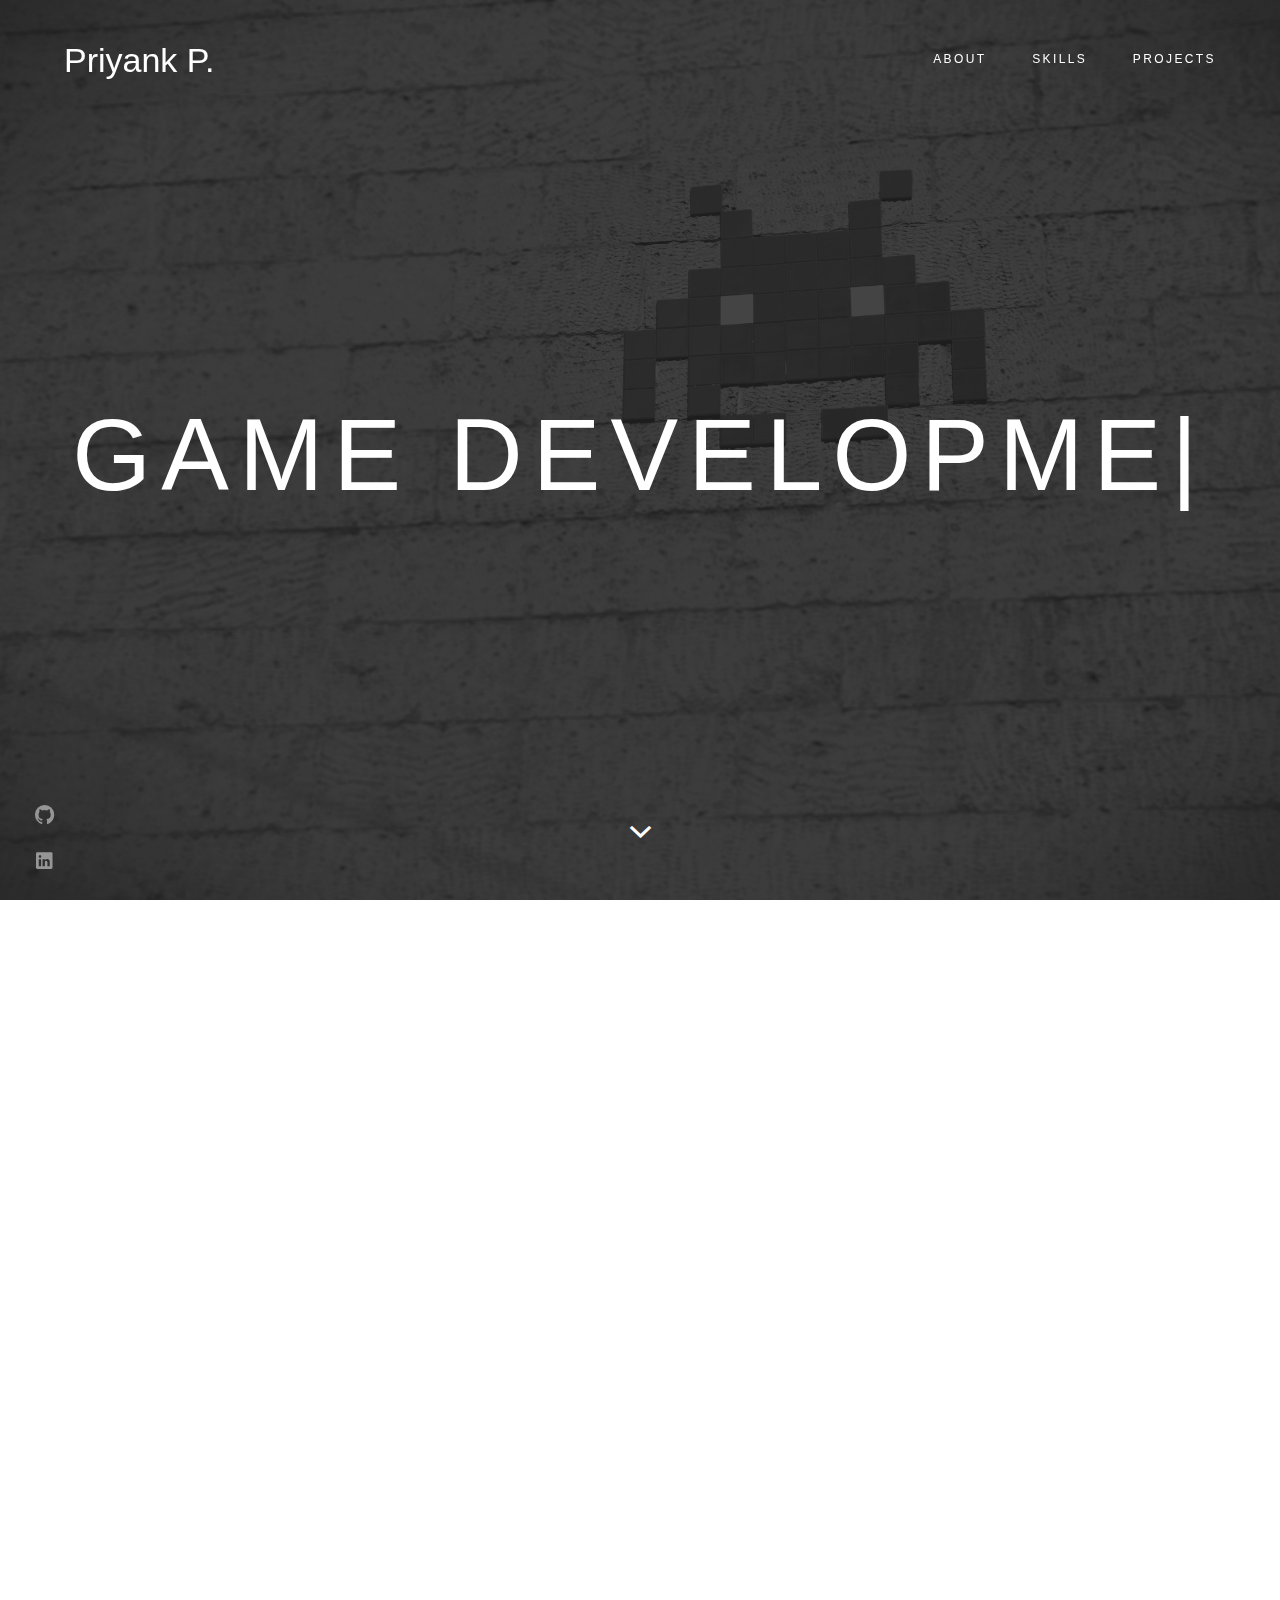
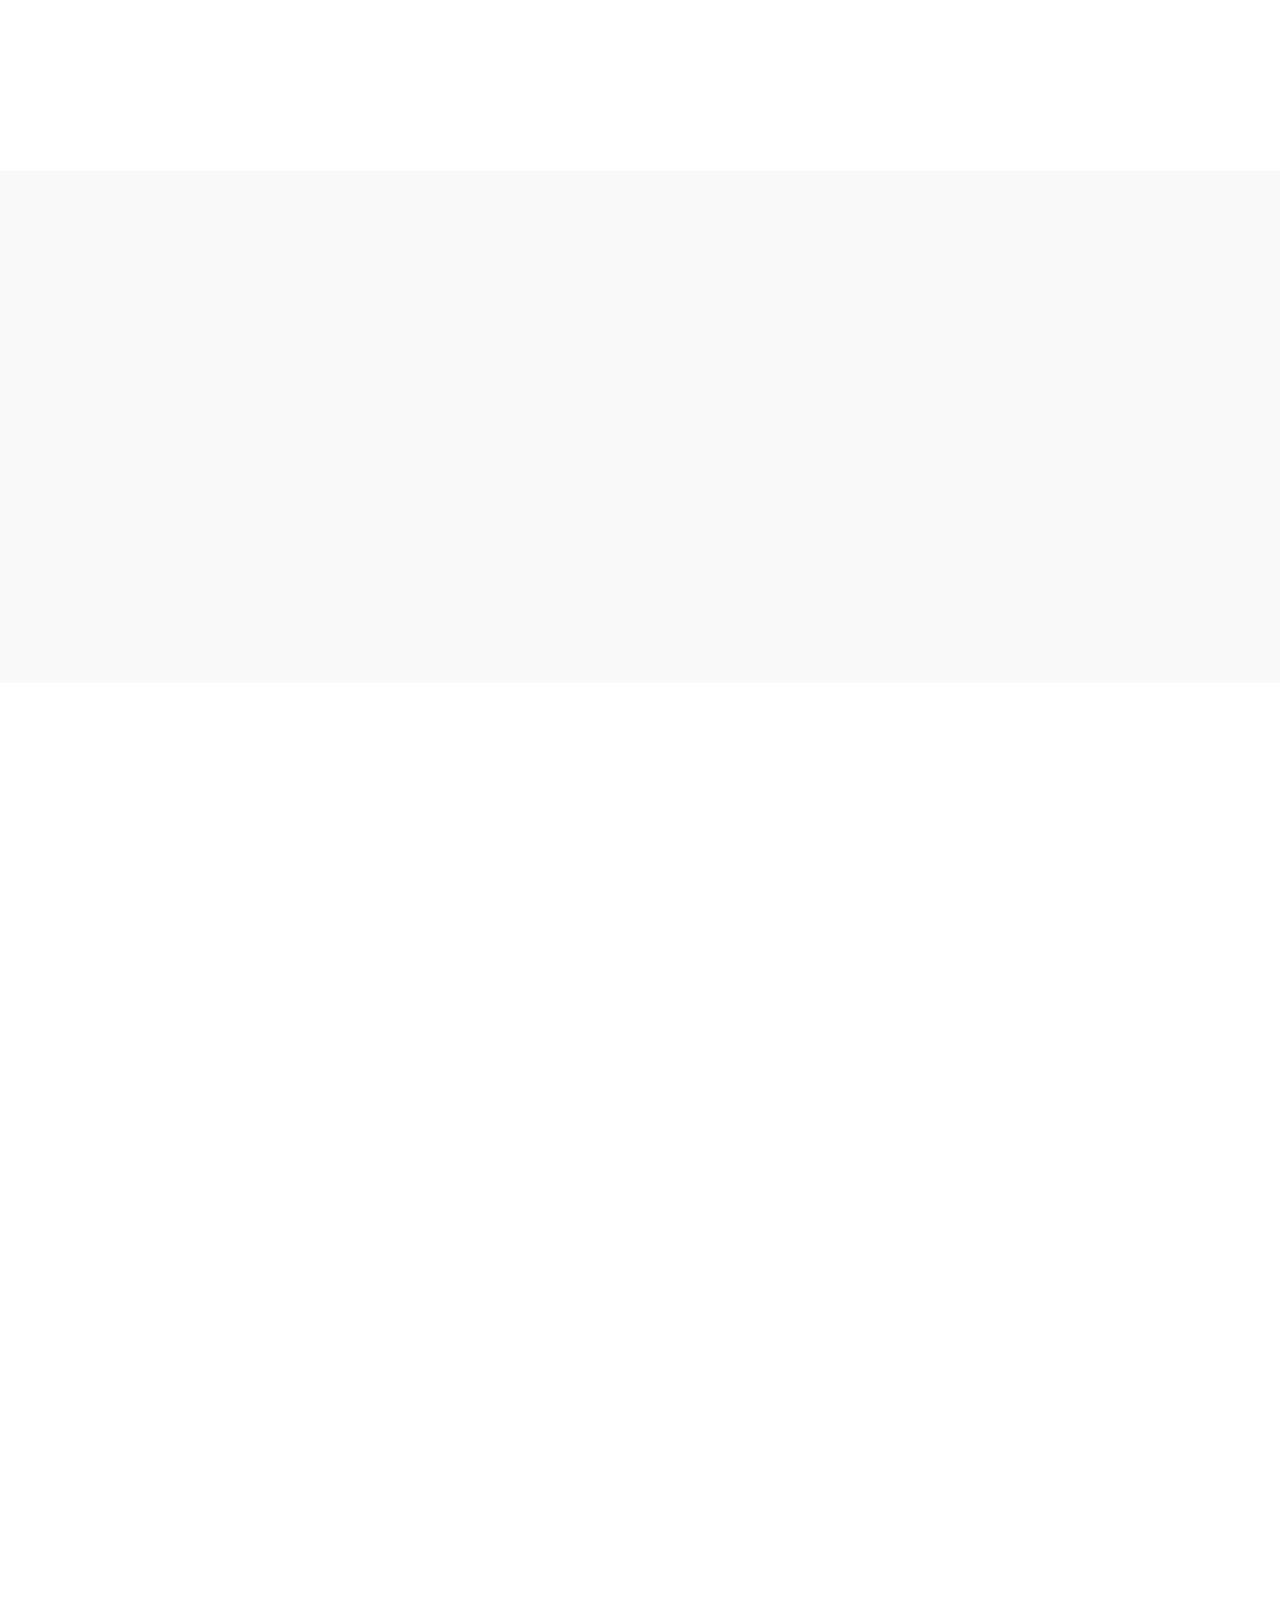
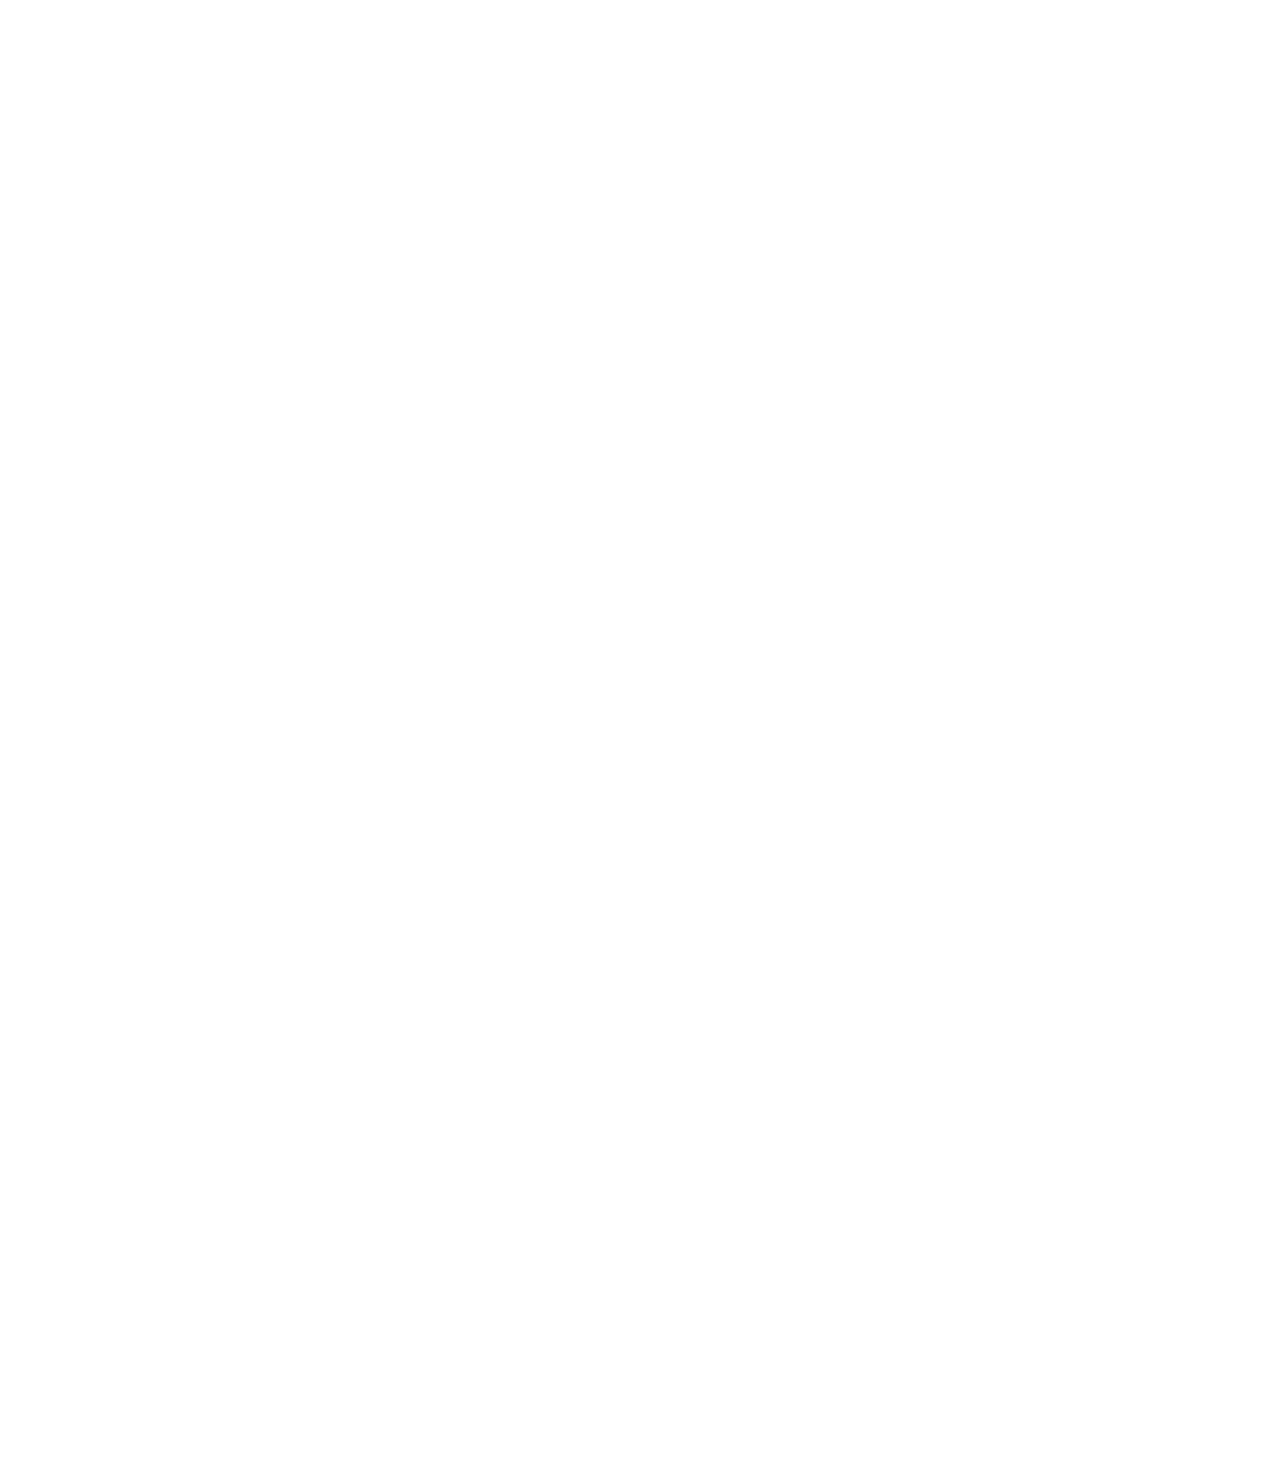
==== commit bd62976a: "Updated fonts" ====
--- a/index.html
+++ b/index.html
@@ -27,6 +27,7 @@
 	<link rel="preconnect" href="https://fonts.googleapis.com">
 	<link rel="preconnect" href="https://fonts.gstatic.com" crossorigin>
 	<link href="https://fonts.googleapis.com/css2?family=Montserrat:ital,wght@0,100..900;1,100..900&display=swap" rel="stylesheet">
+	<link href="https://fonts.googleapis.com/css2?family=Pixelify+Sans:wght@400..700&display=swap" rel="stylesheet">
 
 
 	<!-- CSS -->
@@ -99,7 +100,6 @@
 				</div>
 				<a href="#" class="mouse-btn"><i class="icon ion ion-chevron-down"></i></a>
 			</div>
-
 			<!-- Section About -->
 			<div class="section about align-left" id="about-section">
 				<div class="fw">
--- a/css/layout.css
+++ b/css/layout.css
@@ -98,9 +98,10 @@
 	float: left;
 	font-family: "Montserrat", sans-serif;
 	font-size: 34px;
-	font-weight: 700;
-}
-
+	font-weight: 500;
+
+}
+  
 .header .logo a {
 	color: #ffffff;
 }
@@ -204,7 +205,7 @@
 	padding: 2px 0 0 0;
 	position: relative;
 	display: block;
-	font-size: 14px;
+	font-size: 12px;
 	color: #ffffff;
 	letter-spacing: 0.2em;
 	font-weight: 200;
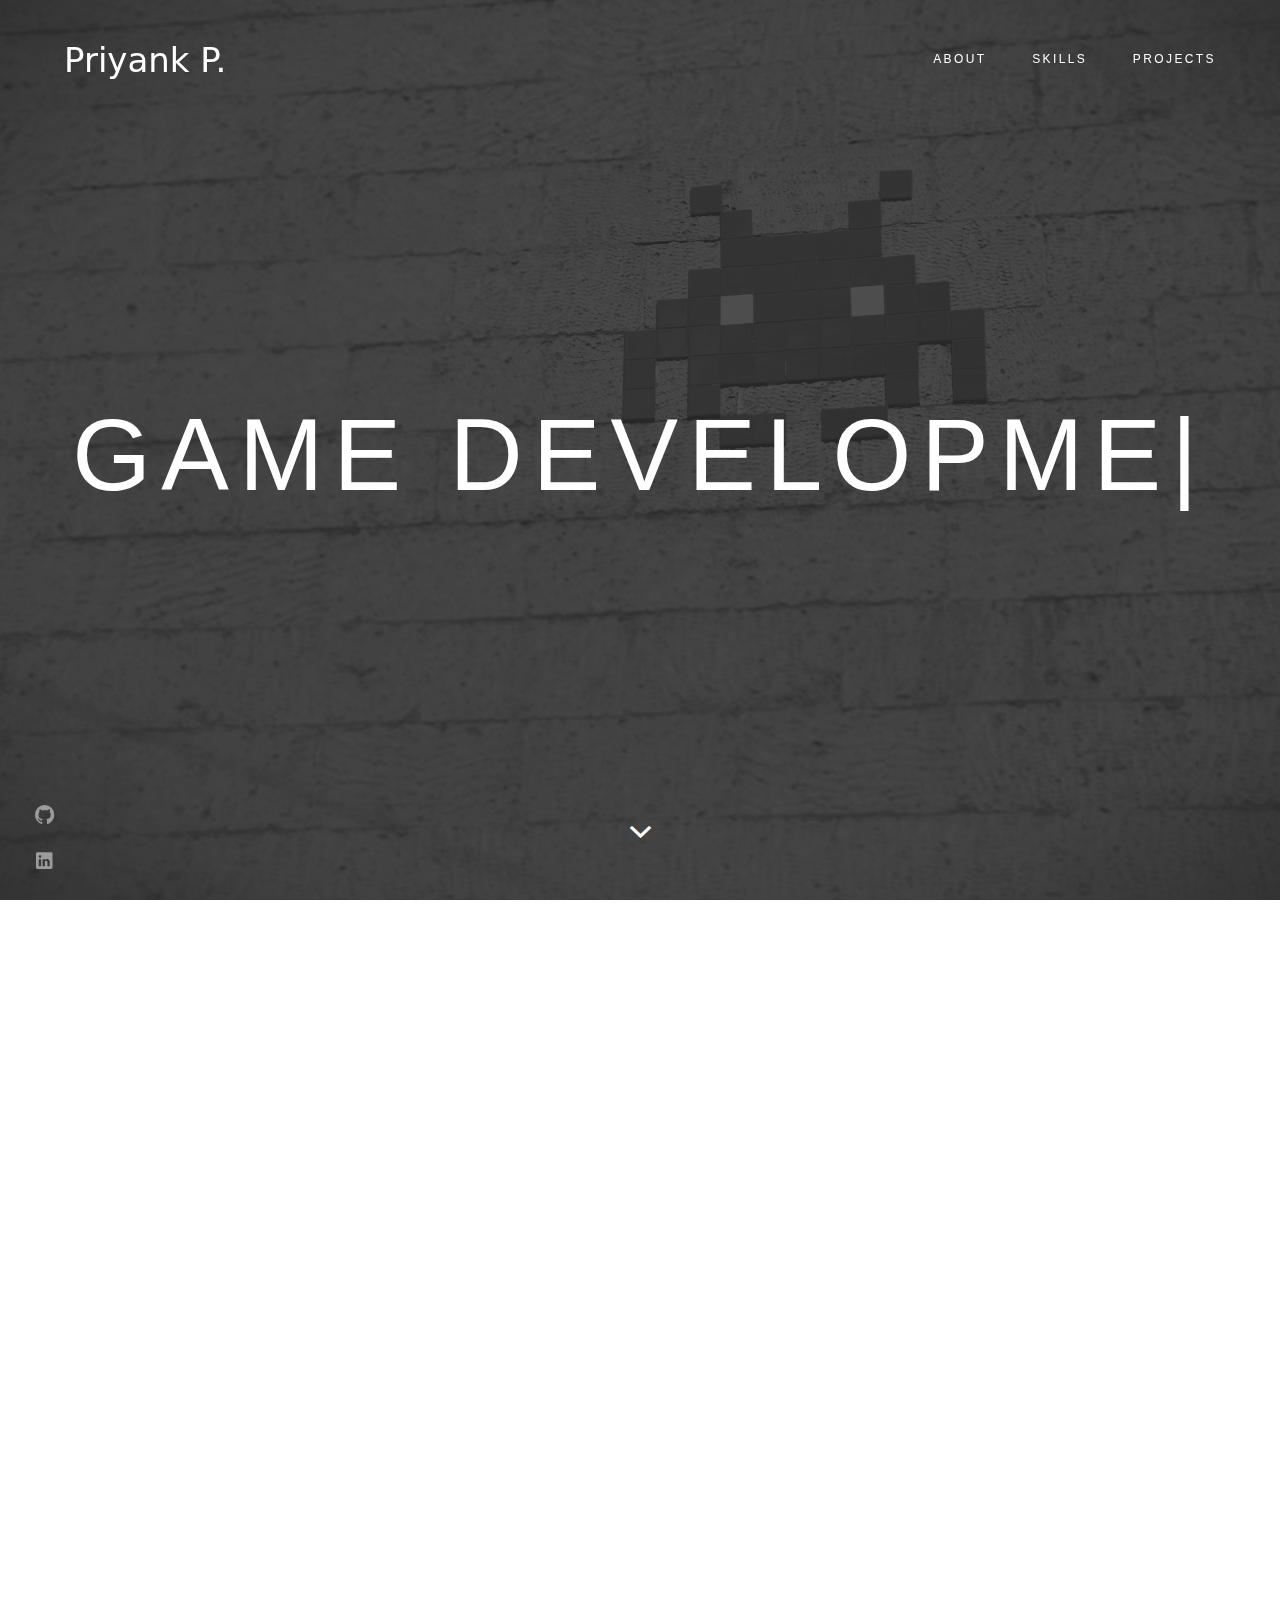
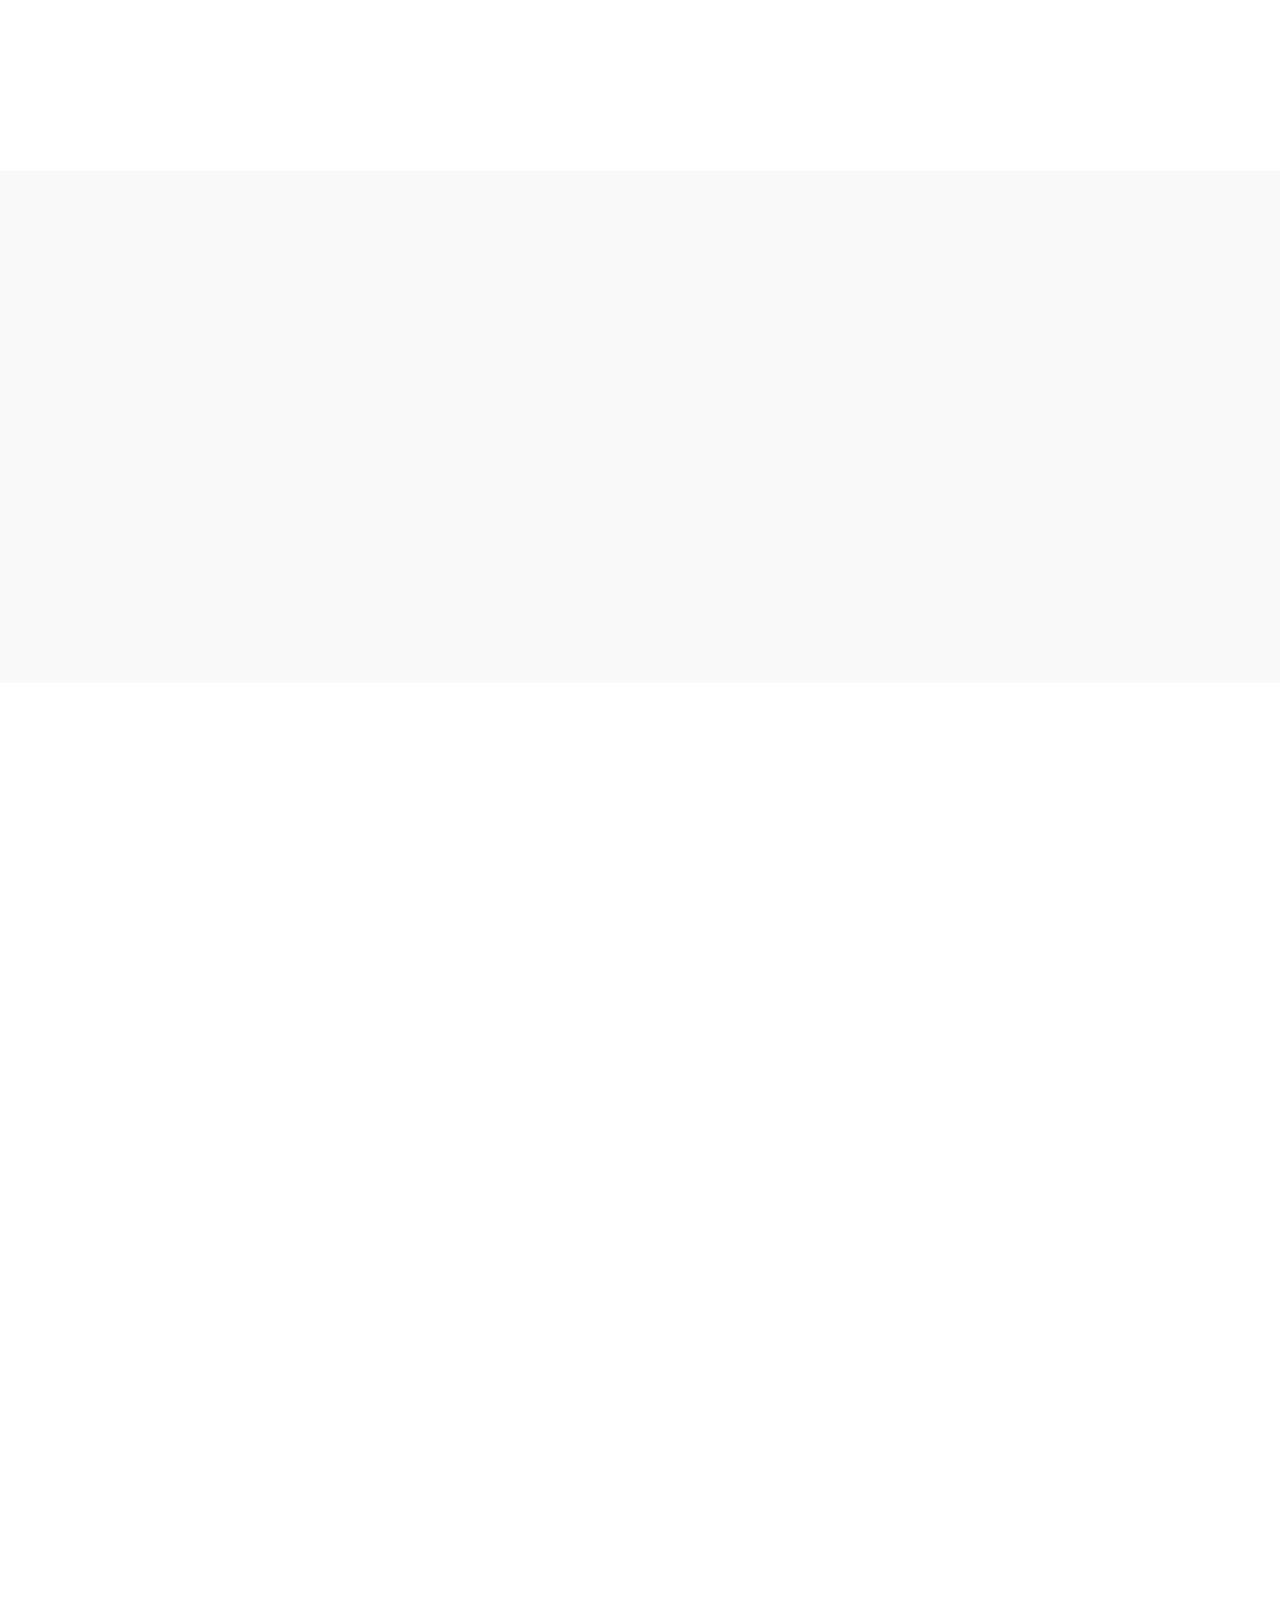
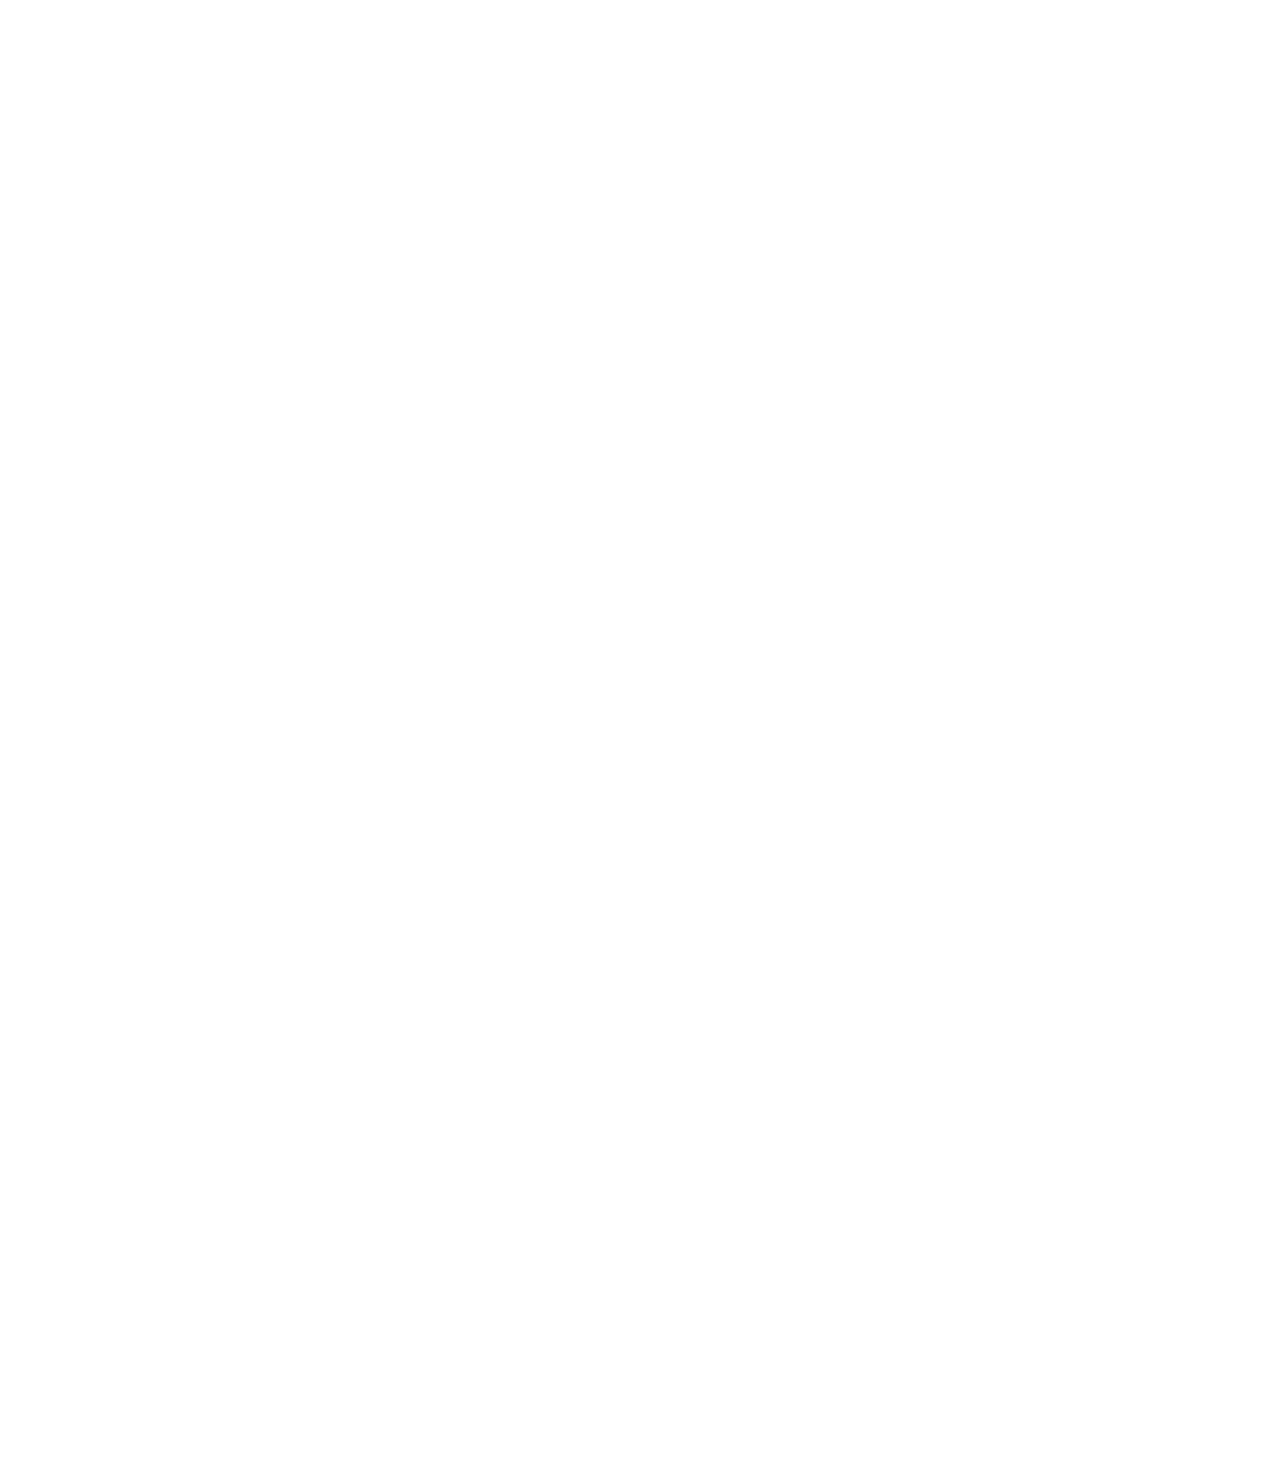
==== commit ca711fe0: "Added pixel font" ====
--- a/index.html
+++ b/index.html
@@ -8,26 +8,38 @@
 	<meta name="description" content="Priyank Prajapati Portfolio">
 	<meta name="keywords" content="">
 	<meta http-equiv="Content-Security-Policy" content="default-src 'self'; 
-    script-src 'self' 'unsafe-inline' 'unsafe-eval'; 
+    script-src 'self'; 
     style-src 'self' 'unsafe-inline'; 
     img-src 'self' data:; 
-    font-src 'self' data:; 
+    font-src 'self'  https://fonts.gstatic.com; 
     object-src 'none'; 
     base-uri 'self'; 
     form-action 'self'; 
     frame-ancestors 'none'; 
     block-all-mixed-content; 
     upgrade-insecure-requests;">
+	<!-- <meta http-equiv="Content-Security-Policy" content="
+	default-src 'self' 'unsafe-inline' 'unsafe-eval'; 
+	script-src 'self'; 
+	style-src 'self'; 
+	img-src 'self' data:; 
+	font-src 'self' https://fonts.gstatic.com; 
+	object-src 'none'; 
+	base-uri 'self'; 
+	form-action 'self'; 
+	frame-ancestors 'none'; 
+	block-all-mixed-content; 
+	upgrade-insecure-requests;
+	"> -->
 	
 	<!-- Mobile Specific Metas -->
 	<meta name="viewport" content="width=device-width, initial-scale=1, maximum-scale=1, user-scalable=no">
 	
 	<!-- Load Fonts -->
-	<link href="https://fonts.googleapis.com/css?family=Hind:300,400,500,600,700%7CMontserrat:400,700%7CEczar:400,500,600,700,800" rel="stylesheet">
+	<!-- <link href="https://fonts.googleapis.com/css?family=Hind:300,400,500,600,700%7CMontserrat:400,700%7CEczar:400,500,600,700,800" rel="stylesheet"> -->
 	<link rel="preconnect" href="https://fonts.googleapis.com">
 	<link rel="preconnect" href="https://fonts.gstatic.com" crossorigin>
-	<link href="https://fonts.googleapis.com/css2?family=Montserrat:ital,wght@0,100..900;1,100..900&display=swap" rel="stylesheet">
-	<link href="https://fonts.googleapis.com/css2?family=Pixelify+Sans:wght@400..700&display=swap" rel="stylesheet">
+	<link href="https://fonts.googleapis.com/css2?family=Montserrat:ital,wght@0,100..900;1,100..900&family=Pixelify+Sans:wght@400..700&family=Rubik+Pixels&display=swap" rel="stylesheet">
 
 
 	<!-- CSS -->
--- a/css/basic.css
+++ b/css/basic.css
@@ -442,10 +442,10 @@
 	line-height: 12px;
 	text-transform: uppercase;
 	cursor: pointer;
-	box-shadow: inset 0 -6px 0 #ede574;
-	-moz-box-shadow: inset 0 -6px 0 #ede574;
-	-webkit-box-shadow: inset 0 -6px 0 #ede574;
-	-khtml-box-shadow: inset 0 -6px 0 #ede574;
+	box-shadow: inset 0 -2px 0 #b2bec3;
+	-moz-box-shadow: inset 0 -2px 0 #b2bec3;
+	-webkit-box-shadow: inset 0 -2px 0 #b2bec3;
+	-khtml-box-shadow: inset 0 -2px 0 #b2bec3;
 	transition: all 0.4s ease 0s;
 	-moz-transition: all 0.4s ease 0s;
 	-webkit-transition: all 0.4s ease 0s;
@@ -454,10 +454,10 @@
 
 a.btn:hover,
 .btn:hover {
-	box-shadow: inset 0 -14px 0 #ede574;
-	-moz-box-shadow: inset 0 -14px 0 #ede574;
-	-webkit-box-shadow: inset 0 -14px 0 #ede574;
-	-khtml-box-shadow: inset 0 -14px 0 #ede574;
+	box-shadow: inset 0 -14px 0 #b2bec3;
+	-moz-box-shadow: inset 0 -14px 0 #b2bec3;
+	-webkit-box-shadow: inset 0 -14px 0 #b2bec3;
+	-khtml-box-shadow: inset 0 -14px 0 #b2bec3;
 }
 
 /* 7. Preloader */
--- a/css/layout.css
+++ b/css/layout.css
@@ -96,10 +96,10 @@
 
 .header .logo {
 	float: left;
-	font-family: "Montserrat", sans-serif;
+	/* font-family: "Montserrat", sans-serif; */
+	font-family: "Rubik Pixels", system-ui;
+  	font-weight: 400;
 	font-size: 34px;
-	font-weight: 500;
-
 }
   
 .header .logo a {
@@ -208,7 +208,7 @@
 	font-size: 12px;
 	color: #ffffff;
 	letter-spacing: 0.2em;
-	font-weight: 200;
+	font-weight: 400;
 	line-height: 14px;
 	text-transform: uppercase;
 	box-shadow: inset 0 0 0 #b2bec3;
@@ -338,7 +338,7 @@
 .section.started .typed-cursor {
 	margin: 20px 0 10px 0;
 	font-size: 7.91666667vw;
-	font-family: "Montserrat", sans-serif;
+	font-family: "Pixelify Sans", sans-serif;
 	line-height: 7.91666667vw;
 	color: #ffffff;
 	font-weight: 400;
--- a/css/blogs.css
+++ b/css/blogs.css
@@ -11,7 +11,7 @@
 .section.started-blog {
 	height: 460px;
 	padding: 0;
-	background: #ede574;
+	background: #b2bec3;
 }
 
 .section.started-blog .slide {
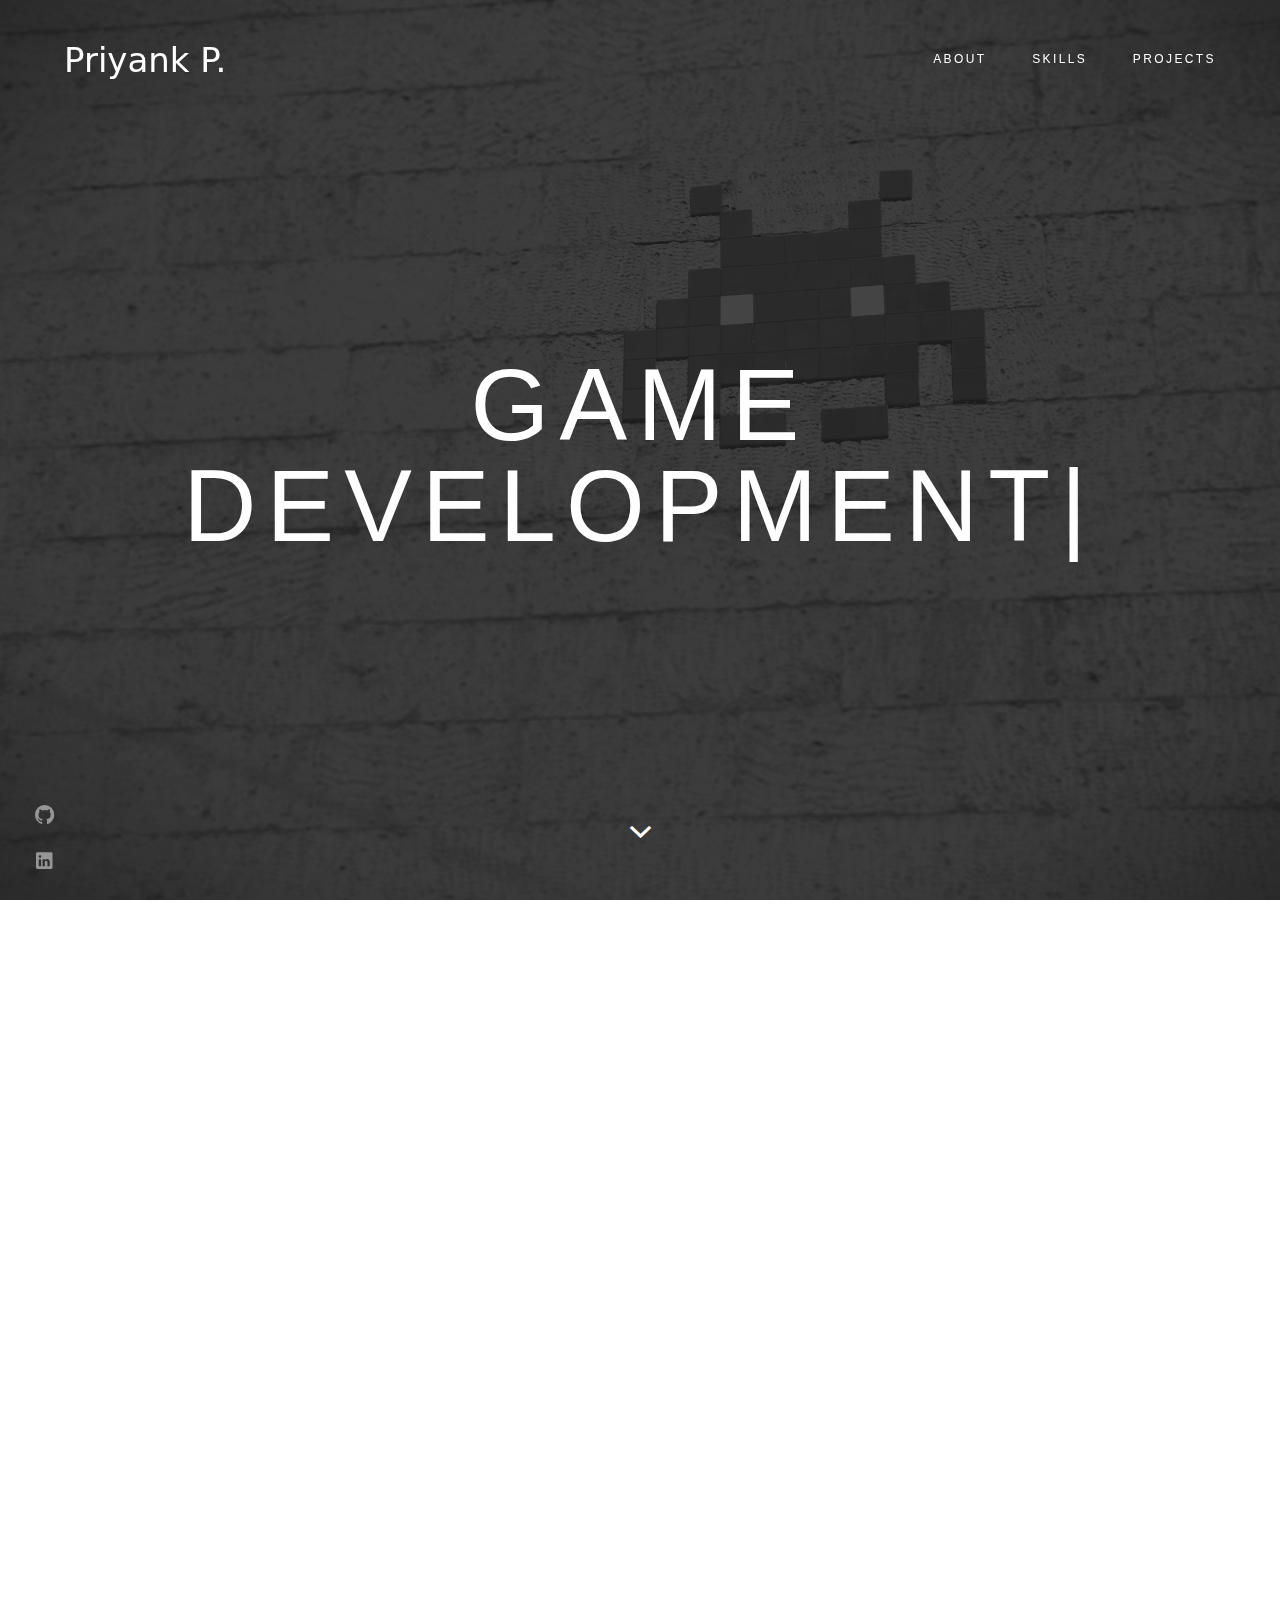
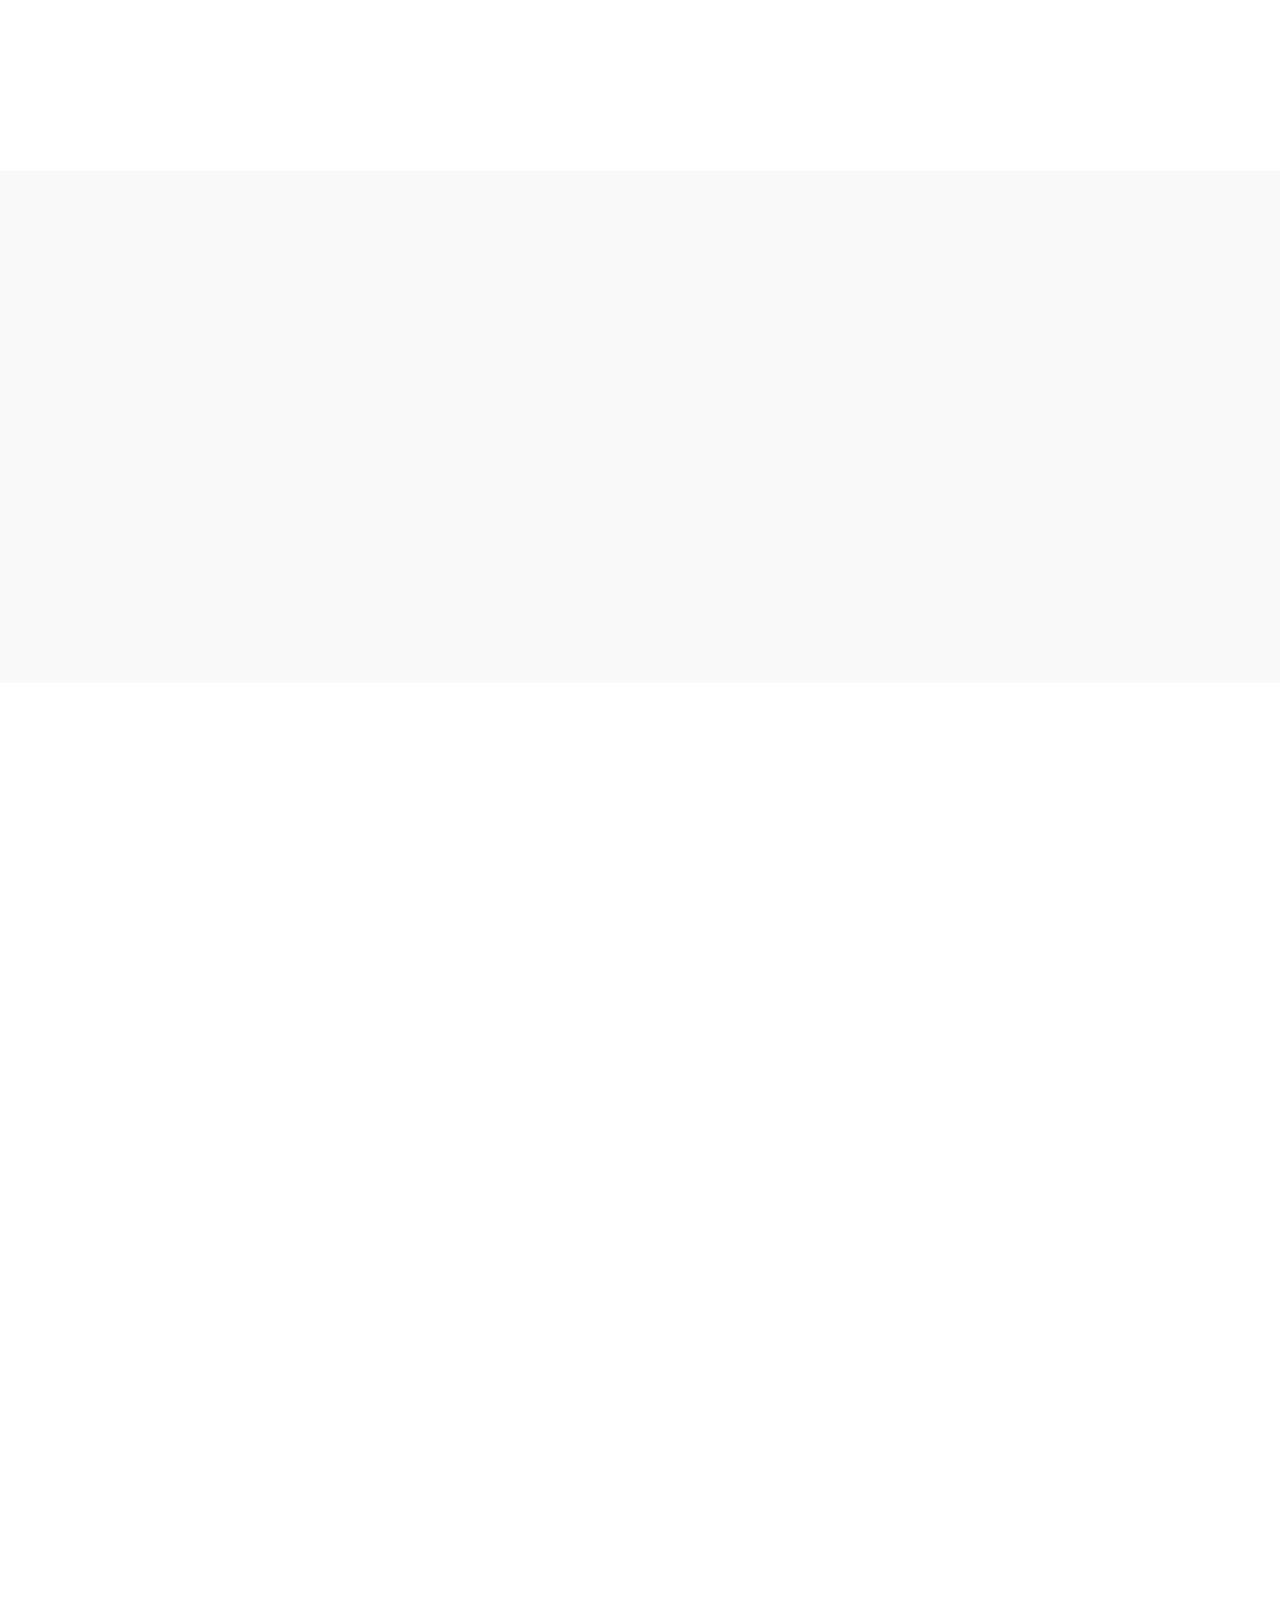
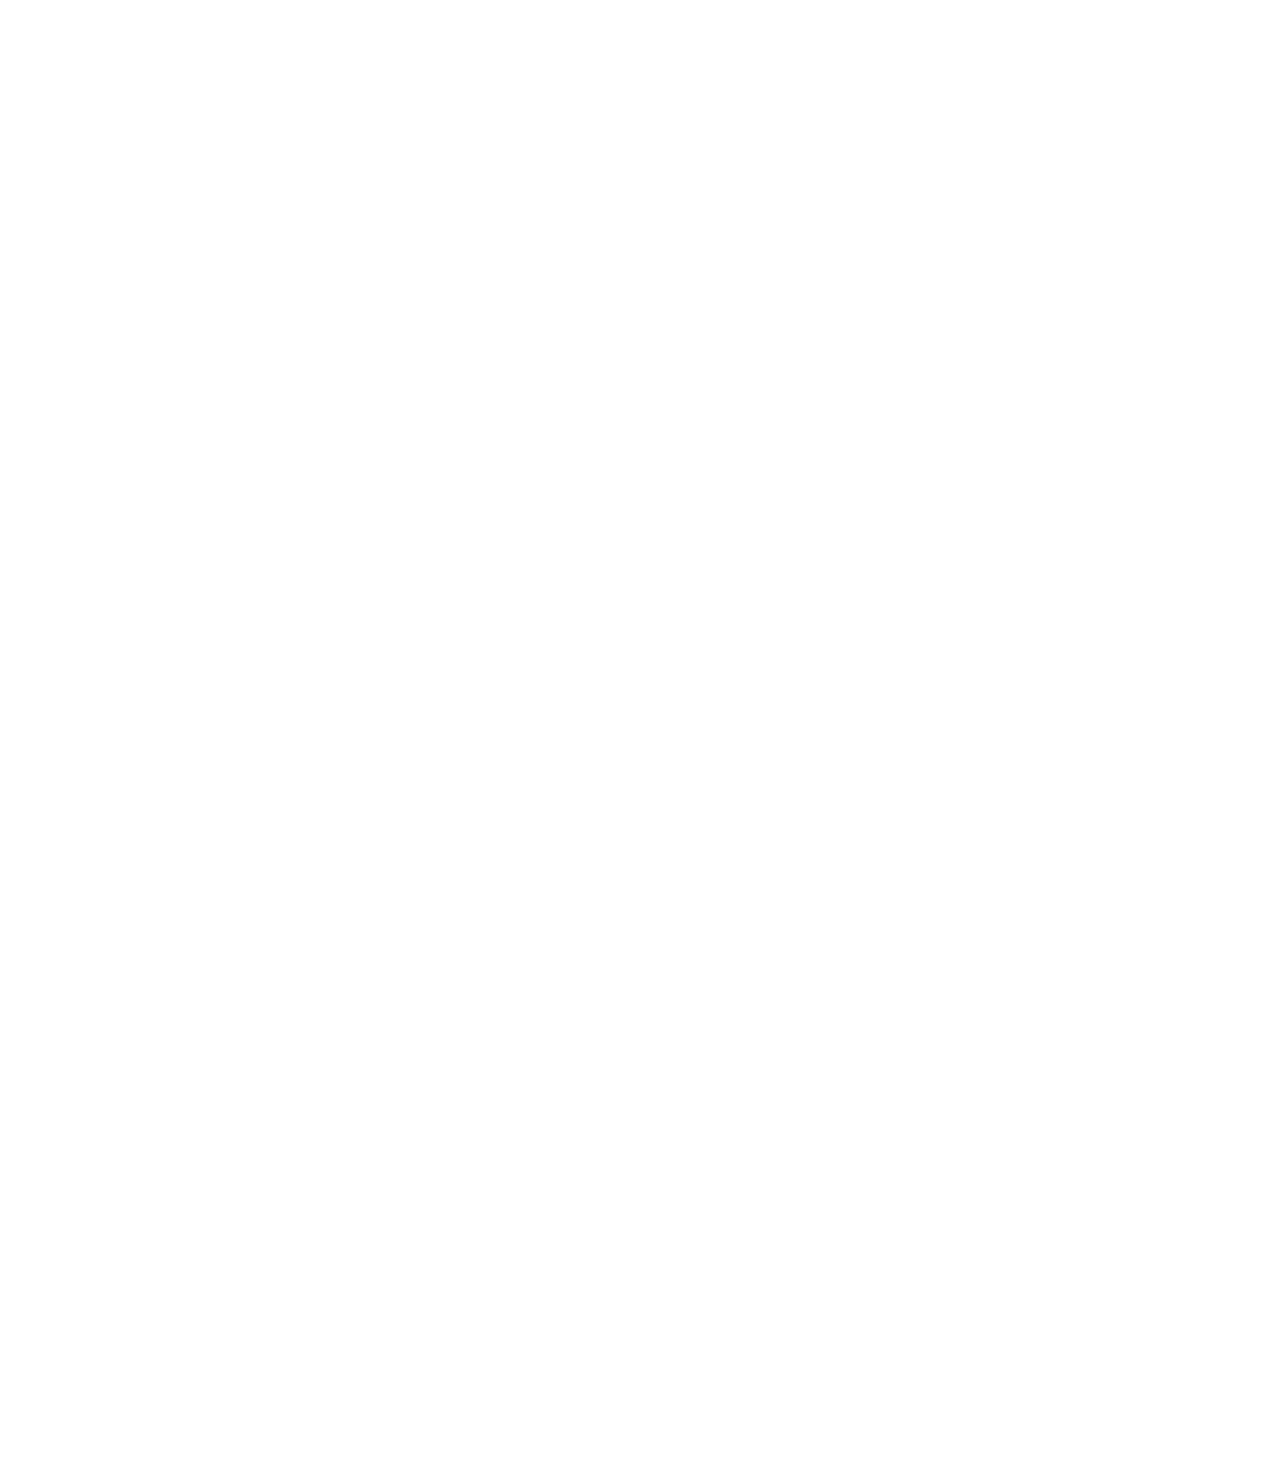
==== commit f1f643d0: "Edited meta" ====
--- a/index.html
+++ b/index.html
@@ -7,40 +7,28 @@
 	<title>Priyank Prajapati Portfolio</title>
 	<meta name="description" content="Priyank Prajapati Portfolio">
 	<meta name="keywords" content="">
-	<meta http-equiv="Content-Security-Policy" content="default-src 'self'; 
-    script-src 'self'; 
-    style-src 'self' 'unsafe-inline'; 
-    img-src 'self' data:; 
-    font-src 'self'  https://fonts.gstatic.com; 
-    object-src 'none'; 
-    base-uri 'self'; 
-    form-action 'self'; 
-    frame-ancestors 'none'; 
-    block-all-mixed-content; 
-    upgrade-insecure-requests;">
-	<!-- <meta http-equiv="Content-Security-Policy" content="
-	default-src 'self' 'unsafe-inline' 'unsafe-eval'; 
-	script-src 'self'; 
-	style-src 'self'; 
-	img-src 'self' data:; 
-	font-src 'self' https://fonts.gstatic.com; 
-	object-src 'none'; 
-	base-uri 'self'; 
-	form-action 'self'; 
-	frame-ancestors 'none'; 
-	block-all-mixed-content; 
+
+	<meta http-equiv="Content-Security-Policy" content="
+	default-src 'self';
+	style-src 'self' https://fonts.googleapis.com 'unsafe-inline';
+	script-src 'self' https://fonts.googleapis.com 'unsafe-inline';
+	img-src 'self' data:;
+	font-src 'self' https://fonts.gstatic.com;
+	object-src 'none';
+	base-uri 'self';
+	form-action 'self';
+	frame-ancestors 'none';
+	block-all-mixed-content;
 	upgrade-insecure-requests;
-	"> -->
-	
+	">
+
 	<!-- Mobile Specific Metas -->
 	<meta name="viewport" content="width=device-width, initial-scale=1, maximum-scale=1, user-scalable=no">
 	
 	<!-- Load Fonts -->
-	<!-- <link href="https://fonts.googleapis.com/css?family=Hind:300,400,500,600,700%7CMontserrat:400,700%7CEczar:400,500,600,700,800" rel="stylesheet"> -->
 	<link rel="preconnect" href="https://fonts.googleapis.com">
 	<link rel="preconnect" href="https://fonts.gstatic.com" crossorigin>
 	<link href="https://fonts.googleapis.com/css2?family=Montserrat:ital,wght@0,100..900;1,100..900&family=Pixelify+Sans:wght@400..700&family=Rubik+Pixels&display=swap" rel="stylesheet">
-
 
 	<!-- CSS -->
 	<link rel="stylesheet" href="css/basic.css" />
